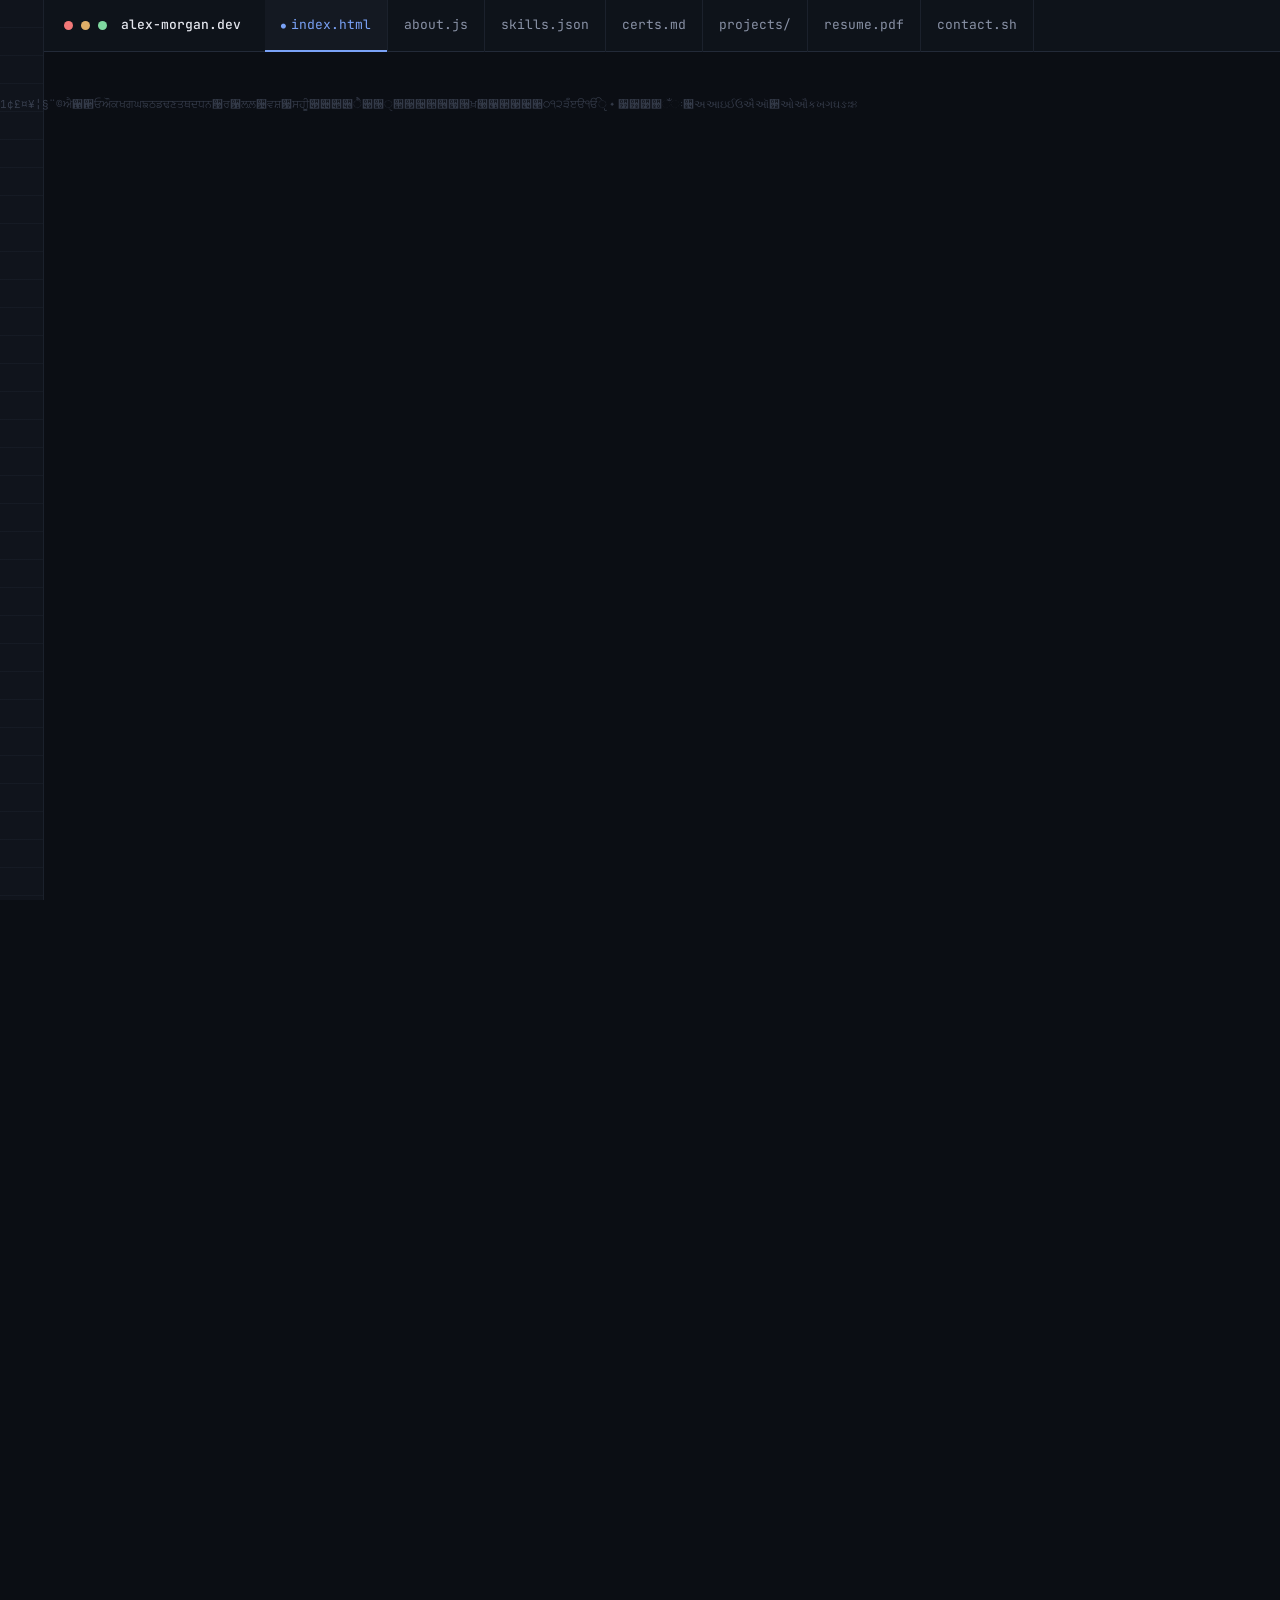
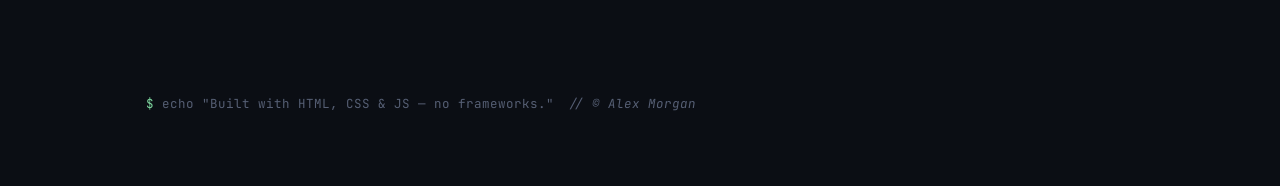
==== index.html @ a446d9aa "Add files via upload" ====
<!DOCTYPE html>
<html lang="en">
<head>
<meta charset="UTF-8">
<meta name="viewport" content="width=device-width, initial-scale=1.0">
<title>Alex Morgan — Software Developer</title>
<meta name="description" content="Portfolio of Alex Morgan, software developer.">
<link rel="preconnect" href="https://fonts.googleapis.com">
<link rel="preconnect" href="https://fonts.gstatic.com" crossorigin>
<link href="https://fonts.googleapis.com/css2?family=JetBrains+Mono:wght@400;500;600;700;800&family=Inter:wght@400;500;600;700&display=swap" rel="stylesheet">
<link rel="stylesheet" href="index.css">
</head>
<body>

<!-- Gutter: persistent line-number rail, the signature element -->
<div class="gutter" aria-hidden="true"></div>

<!-- Editor tab bar acting as primary navigation -->
<header class="tabbar" id="tabbar">
  <div class="tabbar__brand">
    <span class="dot dot--red"></span><span class="dot dot--yellow"></span><span class="dot dot--green"></span>
    <span class="brand-name">alex-morgan.dev</span>
  </div>
  <nav class="tabs" id="tabs">
    <a href="#home" class="tab active" data-tab="home"><span class="tab__name">index.html</span></a>
    <a href="#about" class="tab" data-tab="about"><span class="tab__name">about.js</span></a>
    <a href="#skills" class="tab" data-tab="skills"><span class="tab__name">skills.json</span></a>
    <a href="#certificates" class="tab" data-tab="certificates"><span class="tab__name">certs.md</span></a>
    <a href="#projects" class="tab" data-tab="projects"><span class="tab__name">projects/</span></a>
    <a href="#resume" class="tab" data-tab="resume"><span class="tab__name">resume.pdf</span></a>
    <a href="#contact" class="tab" data-tab="contact"><span class="tab__name">contact.sh</span></a>
  </nav>
  <button class="menu-btn" id="menuBtn" aria-label="Toggle navigation" aria-expanded="false">
    <span></span><span></span><span></span>
  </button>
</header>

<div class="mobile-nav" id="mobileNav">
  <a href="#home" data-tab="home">index.html</a>
  <a href="#about" data-tab="about">about.js</a>
  <a href="#skills" data-tab="skills">skills.json</a>
  <a href="#certificates" data-tab="certificates">certs.md</a>
  <a href="#projects" data-tab="projects">projects/</a>
  <a href="#resume" data-tab="resume">resume.pdf</a>
  <a href="#contact" data-tab="contact">contact.sh</a>
</div>

<main>

  <!-- ================= HERO / LANDING ================= -->
  <section id="home" class="section hero">
    <div class="editor-frame">
      <div class="editor-frame__head">
        <span class="lang-badge">JavaScript</span>
        <span class="editor-frame__path">~/portfolio/index.html</span>
      </div>
      <div class="editor-frame__body">
        <p class="code-line"><span class="c-comment">// welcome to my portfolio</span></p>
        <p class="code-line"><span class="c-key">const</span> <span class="c-var">developer</span> <span class="c-op">=</span> <span class="c-brace">{</span></p>
        <p class="code-line code-line--indent"><span class="c-prop">name</span><span class="c-op">:</span> <span class="c-string">"Alex Morgan"</span><span class="c-op">,</span></p>
        <p class="code-line code-line--indent"><span class="c-prop">role</span><span class="c-op">:</span> <span class="c-string" id="typedRole"></span><span class="type-cursor">|</span><span class="c-op">,</span></p>
        <p class="code-line code-line--indent"><span class="c-prop">basedIn</span><span class="c-op">:</span> <span class="c-string">"Coimbatore, India"</span><span class="c-op">,</span></p>
        <p class="code-line code-line--indent"><span class="c-prop">focus</span><span class="c-op">:</span> <span class="c-brace">[</span><span class="c-string">"clean APIs"</span><span class="c-op">,</span> <span class="c-string">"fast UIs"</span><span class="c-op">,</span> <span class="c-string">"readable code"</span><span class="c-brace">]</span><span class="c-op">,</span></p>
        <p class="code-line code-line--indent"><span class="c-prop">available</span><span class="c-op">:</span> <span class="c-key">true</span></p>
        <p class="code-line"><span class="c-brace">}</span><span class="c-op">;</span></p>
      </div>
    </div>

    <div class="hero__side">
      <h1 class="hero__title">Building things<br>that <span class="highlight">run in production</span>,<br>not just in demos.</h1>
      <p class="hero__lede">I'm a software developer who ships full-stack features end to end — from the database schema to the pixel on screen. Replace this line with your own one-line pitch.</p>
      <div class="hero__cta">
        <a href="#projects" class="btn btn--primary"><span class="prompt">$</span> view --projects</a>
        <a href="#contact" class="btn btn--ghost"><span class="prompt">$</span> contact --init</a>
      </div>
      <div class="hero__meta">
        <span class="status-dot"></span> Open to new roles &amp; freelance work
      </div>
    </div>
  </section>

  <!-- ================= ABOUT ================= -->
  <section id="about" class="section">
    <p class="eyebrow">// about</p>
    <h2 class="section-title">about<span class="c-op">.</span>js</h2>

    <div class="about-grid">
      <div class="about-copy">
        <p>Replace this paragraph with your real story: how you got into development, what kind of problems you like solving, and what you're doing now. Two to three short paragraphs read better than one long block.</p>
        <p>Talk about your working style here — do you like pairing? Do you obsess over performance? Do you write tests first? This is the section that turns "a developer" into "the developer they want to hire."</p>
      </div>

      <div class="editor-frame about-json">
        <div class="editor-frame__head">
          <span class="lang-badge lang-badge--json">JSON</span>
          <span class="editor-frame__path">~/about/profile.json</span>
        </div>
        <div class="editor-frame__body">
          <p class="code-line"><span class="c-brace">{</span></p>
          <p class="code-line code-line--indent"><span class="c-prop">"experience"</span><span class="c-op">:</span> <span class="c-string">"3+ years"</span><span class="c-op">,</span></p>
          <p class="code-line code-line--indent"><span class="c-prop">"education"</span><span class="c-op">:</span> <span class="c-string">"B.Tech, Computer Science"</span><span class="c-op">,</span></p>
          <p class="code-line code-line--indent"><span class="c-prop">"languages"</span><span class="c-op">:</span> <span class="c-brace">[</span><span class="c-string">"English"</span><span class="c-op">,</span> <span class="c-string">"Tamil"</span><span class="c-brace">]</span><span class="c-op">,</span></p>
          <p class="code-line code-line--indent"><span class="c-prop">"interests"</span><span class="c-op">:</span> <span class="c-brace">[</span><span class="c-string">"open source"</span><span class="c-op">,</span> <span class="c-string">"system design"</span><span class="c-brace">]</span></p>
          <p class="code-line"><span class="c-brace">}</span></p>
        </div>
      </div>
    </div>
  </section>

  <!-- ================= SKILLS ================= -->
  <section id="skills" class="section">
    <p class="eyebrow">// skills</p>
    <h2 class="section-title">skills<span class="c-op">.</span>json</h2>

    <div class="skills-grid">
      <div class="skill-block">
        <h3 class="skill-block__title"><span class="c-prop">"languages"</span></h3>
        <ul class="skill-list">
          <li class="skill-item"><span>JavaScript</span><span class="bar"><i style="--v:90%"></i></span></li>
          <li class="skill-item"><span>Python</span><span class="bar"><i style="--v:80%"></i></span></li>
          <li class="skill-item"><span>TypeScript</span><span class="bar"><i style="--v:75%"></i></span></li>
          <li class="skill-item"><span>SQL</span><span class="bar"><i style="--v:70%"></i></span></li>
        </ul>
      </div>
      <div class="skill-block">
        <h3 class="skill-block__title"><span class="c-prop">"frameworks"</span></h3>
        <ul class="skill-list">
          <li class="skill-item"><span>React</span><span class="bar"><i style="--v:88%"></i></span></li>
          <li class="skill-item"><span>Node.js</span><span class="bar"><i style="--v:82%"></i></span></li>
          <li class="skill-item"><span>Express</span><span class="bar"><i style="--v:78%"></i></span></li>
          <li class="skill-item"><span>Tailwind CSS</span><span class="bar"><i style="--v:85%"></i></span></li>
        </ul>
      </div>
      <div class="skill-block">
        <h3 class="skill-block__title"><span class="c-prop">"tools"</span></h3>
        <ul class="skill-list">
          <li class="skill-item"><span>Git &amp; GitHub</span><span class="bar"><i style="--v:90%"></i></span></li>
          <li class="skill-item"><span>Docker</span><span class="bar"><i style="--v:65%"></i></span></li>
          <li class="skill-item"><span>MongoDB</span><span class="bar"><i style="--v:72%"></i></span></li>
          <li class="skill-item"><span>REST / GraphQL</span><span class="bar"><i style="--v:80%"></i></span></li>
        </ul>
      </div>
    </div>

    <div class="tag-cloud">
      <span class="tag">Git</span><span class="tag">Linux</span><span class="tag">CI/CD</span>
      <span class="tag">Figma</span><span class="tag">Jest</span><span class="tag">Redux</span>
      <span class="tag">PostgreSQL</span><span class="tag">AWS</span><span class="tag">Webpack</span>
    </div>
  </section>

  <!-- ================= CERTIFICATES ================= -->
  <section id="certificates" class="section">
    <p class="eyebrow">// certificates</p>
    <h2 class="section-title">certs<span class="c-op">.</span>md</h2>

    <div class="card-grid">

      <article class="card cert-card">
        <div class="cert-card__icon" aria-hidden="true">
          <svg viewBox="0 0 24 24" fill="none"><path d="M12 2l2.4 4.9 5.4.8-3.9 3.8.9 5.4L12 14.5 7.2 16.9l.9-5.4L4.2 7.7l5.4-.8L12 2z" stroke="currentColor" stroke-width="1.4" stroke-linejoin="round"/></svg>
        </div>
        <h3 class="card__title">Full-Stack Web Development</h3>
        <p class="card__meta">Issuing Org &middot; 2024</p>
        <p class="card__desc">Replace with a one-line summary of what the certificate actually covered.</p>
        <a href="#" class="card__link">view credential →</a>
      </article>

      <article class="card cert-card">
        <div class="cert-card__icon" aria-hidden="true">
          <svg viewBox="0 0 24 24" fill="none"><path d="M12 2l2.4 4.9 5.4.8-3.9 3.8.9 5.4L12 14.5 7.2 16.9l.9-5.4L4.2 7.7l5.4-.8L12 2z" stroke="currentColor" stroke-width="1.4" stroke-linejoin="round"/></svg>
        </div>
        <h3 class="card__title">Cloud Practitioner</h3>
        <p class="card__meta">Issuing Org &middot; 2023</p>
        <p class="card__desc">Replace with a one-line summary of what the certificate actually covered.</p>
        <a href="#" class="card__link">view credential →</a>
      </article>

      <article class="card cert-card">
        <div class="cert-card__icon" aria-hidden="true">
          <svg viewBox="0 0 24 24" fill="none"><path d="M12 2l2.4 4.9 5.4.8-3.9 3.8.9 5.4L12 14.5 7.2 16.9l.9-5.4L4.2 7.7l5.4-.8L12 2z" stroke="currentColor" stroke-width="1.4" stroke-linejoin="round"/></svg>
        </div>
        <h3 class="card__title">Data Structures &amp; Algorithms</h3>
        <p class="card__meta">Issuing Org &middot; 2023</p>
        <p class="card__desc">Replace with a one-line summary of what the certificate actually covered.</p>
        <a href="#" class="card__link">view credential →</a>
      </article>

    </div>
  </section>

  <!-- ================= PROJECTS ================= -->
  <section id="projects" class="section">
    <p class="eyebrow">// projects</p>
    <h2 class="section-title">projects<span class="c-op">/</span></h2>

    <div class="card-grid">

      <article class="card project-card">
        <div class="project-card__head">
          <span class="folder-tag">01</span>
          <div class="project-card__links">
            <a href="#" aria-label="Live demo">↗</a>
            <a href="#" aria-label="Source code">{ }</a>
          </div>
        </div>
        <h3 class="card__title">project-one</h3>
        <p class="card__desc">Short description of the problem this project solves and the outcome. Swap this out for a real project.</p>
        <div class="tech-row">
          <span class="tech">React</span><span class="tech">Node.js</span><span class="tech">MongoDB</span>
        </div>
      </article>

      <article class="card project-card">
        <div class="project-card__head">
          <span class="folder-tag">02</span>
          <div class="project-card__links">
            <a href="#" aria-label="Live demo">↗</a>
            <a href="#" aria-label="Source code">{ }</a>
          </div>
        </div>
        <h3 class="card__title">project-two</h3>
        <p class="card__desc">Short description of the problem this project solves and the outcome. Swap this out for a real project.</p>
        <div class="tech-row">
          <span class="tech">Python</span><span class="tech">Flask</span><span class="tech">PostgreSQL</span>
        </div>
      </article>

      <article class="card project-card">
        <div class="project-card__head">
          <span class="folder-tag">03</span>
          <div class="project-card__links">
            <a href="#" aria-label="Live demo">↗</a>
            <a href="#" aria-label="Source code">{ }</a>
          </div>
        </div>
        <h3 class="card__title">project-three</h3>
        <p class="card__desc">Short description of the problem this project solves and the outcome. Swap this out for a real project.</p>
        <div class="tech-row">
          <span class="tech">JavaScript</span><span class="tech">Express</span><span class="tech">Redis</span>
        </div>
      </article>

      <article class="card project-card">
        <div class="project-card__head">
          <span class="folder-tag">04</span>
          <div class="project-card__links">
            <a href="#" aria-label="Live demo">↗</a>
            <a href="#" aria-label="Source code">{ }</a>
          </div>
        </div>
        <h3 class="card__title">project-four</h3>
        <p class="card__desc">Short description of the problem this project solves and the outcome. Swap this out for a real project.</p>
        <div class="tech-row">
          <span class="tech">TypeScript</span><span class="tech">Next.js</span><span class="tech">Docker</span>
        </div>
      </article>

    </div>
  </section>

  <!-- ================= RESUME ================= -->
  <section id="resume" class="section resume-section">
    <p class="eyebrow">// resume</p>
    <h2 class="section-title">resume<span class="c-op">.</span>pdf</h2>

    <div class="editor-frame resume-frame">
      <div class="editor-frame__head">
        <span class="lang-badge lang-badge--pdf">PDF</span>
        <span class="editor-frame__path">~/resume/alex-morgan-resume.pdf</span>
      </div>
      <div class="editor-frame__body resume-frame__body">
        <p class="code-line"><span class="c-comment">/**</span></p>
        <p class="code-line"><span class="c-comment"> * A quick snapshot before you download.</span></p>
        <p class="code-line"><span class="c-comment"> * Full detail, roles, and timeline live in the PDF.</span></p>
        <p class="code-line"><span class="c-comment"> */</span></p>
        <ul class="resume-summary">
          <li><span class="c-key">experience</span> <span class="c-op">→</span> 3+ years building web applications</li>
          <li><span class="c-key">strength</span> <span class="c-op">→</span> shipping full features, front to back</li>
          <li><span class="c-key">currently</span> <span class="c-op">→</span> open to full-time &amp; contract roles</li>
        </ul>
        <a href="resume.pdf" download class="btn btn--primary resume-download">
          <span class="prompt">$</span> download --resume
        </a>
        <p class="resume-note">Add your actual <code>resume.pdf</code> file next to this page for the download button to work.</p>
      </div>
    </div>
  </section>

  <!-- ================= CONTACT ================= -->
  <section id="contact" class="section contact-section">
    <p class="eyebrow">// contact</p>
    <h2 class="section-title">contact<span class="c-op">.</span>sh</h2>

    <div class="contact-grid">
      <div class="terminal">
        <div class="terminal__head">
          <span class="dot dot--red"></span><span class="dot dot--yellow"></span><span class="dot dot--green"></span>
          <span class="terminal__path">bash — contact.sh</span>
        </div>
        <form class="terminal__body" id="contactForm" novalidate>
          <p class="term-line"><span class="prompt">$</span> whoami</p>
          <label class="term-label" for="nameInput">name</label>
          <input class="term-input" id="nameInput" name="name" type="text" placeholder="your name" required>
          <p class="term-error" id="nameError" role="alert"></p>

          <p class="term-line"><span class="prompt">$</span> reply --to</p>
          <label class="term-label" for="emailInput">email</label>
          <input class="term-input" id="emailInput" name="email" type="email" placeholder="you@example.com" required>
          <p class="term-error" id="emailError" role="alert"></p>

          <p class="term-line"><span class="prompt">$</span> cat message.txt</p>
          <label class="term-label" for="messageInput">message</label>
          <textarea class="term-input term-textarea" id="messageInput" name="message" rows="4" placeholder="type your message here..." required></textarea>
          <p class="term-error" id="messageError" role="alert"></p>

          <button type="submit" class="btn btn--primary"><span class="prompt">$</span> send --message</button>
          <p class="term-success" id="formSuccess" role="status">Message queued. Replace form action with a real backend (e.g. Formspree, EmailJS) to actually send it.</p>
        </form>
      </div>

      <div class="contact-links">
        <a href="mailto:alex.morgan@example.com" class="contact-link">
          <span class="contact-link__label">email</span>
          <span class="contact-link__value">alex.morgan@example.com</span>
        </a>
        <a href="https://github.com/" target="_blank" rel="noopener" class="contact-link">
          <span class="contact-link__label">github</span>
          <span class="contact-link__value">github.com/yourhandle</span>
        </a>
        <a href="https://linkedin.com/" target="_blank" rel="noopener" class="contact-link">
          <span class="contact-link__label">linkedin</span>
          <span class="contact-link__value">linkedin.com/in/yourhandle</span>
        </a>
        <a href="https://twitter.com/" target="_blank" rel="noopener" class="contact-link">
          <span class="contact-link__label">twitter / x</span>
          <span class="contact-link__value">@yourhandle</span>
        </a>
      </div>
    </div>
  </section>

</main>

<footer class="footer">
  <p><span class="prompt">$</span> echo "Built with HTML, CSS &amp; JS — no frameworks." <span class="c-comment">// © <span id="year"></span> Alex Morgan</span></p>
</footer>

<button class="to-top" id="toTop" aria-label="Back to top">↑</button>

<script src="script.js"></script>
</body>
</html>
---- index.css ----
/* =========================================================
   DESIGN TOKENS
   ========================================================= */
:root{
  --bg: #0b0e14;
  --bg-elevated: #10141c;
  --panel: #141922;
  --panel-2: #171d28;
  --border: #232a38;
  --border-soft: #1b212c;
  --text: #e4e7ee;
  --text-dim: #8992a6;
  --text-faint: #565f74;

  --accent-blue: #7aa2f7;
  --accent-green: #7fd8a0;
  --accent-amber: #e0af68;
  --accent-pink: #c690e0;
  --accent-red: #f27878;

  --font-mono: 'JetBrains Mono', ui-monospace, SFMono-Regular, Menlo, monospace;
  --font-sans: 'Inter', -apple-system, BlinkMacSystemFont, sans-serif;

  --radius: 10px;
  --radius-sm: 6px;
  --gutter-w: 44px;
  --maxw: 1080px;
}

*{ box-sizing: border-box; }
html{ scroll-behavior: smooth; }
@media (prefers-reduced-motion: reduce){
  html{ scroll-behavior: auto; }
  *{ animation-duration: 0.001ms !important; animation-iteration-count: 1 !important; transition-duration: 0.001ms !important; }
}

body{
  margin: 0;
  background: var(--bg);
  color: var(--text);
  font-family: var(--font-sans);
  font-size: 16px;
  line-height: 1.6;
  padding-left: var(--gutter-w);
  overflow-x: hidden;
}

a{ color: inherit; text-decoration: none; }
ul{ list-style: none; margin: 0; padding: 0; }
img{ max-width: 100%; display: block; }

::selection{ background: var(--accent-blue); color: #0b0e14; }

/* =========================================================
   SIGNATURE: line-number gutter running the full page height
   ========================================================= */
.gutter{
  position: fixed;
  top: 0; left: 0; bottom: 0;
  width: var(--gutter-w);
  background: var(--bg-elevated);
  border-right: 1px solid var(--border-soft);
  z-index: 5;
}
.gutter::before{
  content: "";
  position: absolute;
  inset: 0;
  background-image: repeating-linear-gradient(
    to bottom,
    transparent 0,
    transparent 27px,
    var(--border-soft) 27px,
    var(--border-soft) 28px
  );
  opacity: .5;
}
.gutter::after{
  content: "1\A2\A3\A4\A5\A6\A7\A8\A9\A10\A11\A12\A13\A14\A15\A16\A17\A18\A19\A20\A21\A22\A23\A24\A25\A26\A27\A28\A29\A30\A31\A32\A33\A34\A35\A36\A37\A38\A39\A40\A41\A42\A43\A44\A45\A46\A47\A48\A49\A50\A51\A52\A53\A54\A55\A56\A57\A58\A59\A60\A61\A62\A63\A64\A65\A66\A67\A68\A69\A70\A71\A72\A73\A74\A75\A76\A77\A78\A79\A80\A81\A82\A83\A84\A85\A86\A87\A88\A89\A90\A91\A92\A93\A94\A95\A96\A97\A98\A99\A100";
  white-space: pre;
  position: absolute;
  top: 90px; left: 0; right: 0;
  text-align: center;
  font-family: var(--font-mono);
  font-size: 11px;
  line-height: 28px;
  color: var(--text-faint);
  opacity: .55;
}
@media (max-width: 720px){
  .gutter{ display: none; }
  body{ padding-left: 0; }
}

/* =========================================================
   TAB BAR / NAV
   ========================================================= */
.tabbar{
  position: sticky;
  top: 0;
  z-index: 20;
  display: flex;
  align-items: center;
  gap: 24px;
  background: rgba(16,20,28,.92);
  backdrop-filter: blur(10px);
  border-bottom: 1px solid var(--border);
  padding: 0 20px;
  height: 52px;
}
.tabbar__brand{
  display: flex;
  align-items: center;
  gap: 8px;
  font-family: var(--font-mono);
  font-size: 13px;
  color: var(--text-dim);
  flex-shrink: 0;
}
.dot{ width: 9px; height: 9px; border-radius: 50%; display: inline-block; }
.dot--red{ background: var(--accent-red); }
.dot--yellow{ background: var(--accent-amber); }
.dot--green{ background: var(--accent-green); }
.brand-name{ margin-left: 6px; color: var(--text); font-weight: 500; }

.tabs{
  display: flex;
  overflow-x: auto;
  scrollbar-width: none;
  flex: 1;
}
.tabs::-webkit-scrollbar{ display: none; }
.tab{
  font-family: var(--font-mono);
  font-size: 13px;
  color: var(--text-dim);
  padding: 0 16px;
  height: 52px;
  display: flex;
  align-items: center;
  border-right: 1px solid var(--border-soft);
  white-space: nowrap;
  position: relative;
  transition: color .15s ease, background .15s ease;
}
.tab:hover{ color: var(--text); background: var(--panel); }
.tab.active{ color: var(--accent-blue); background: var(--panel); }
.tab.active::after{
  content: "";
  position: absolute;
  left: 0; right: 0; bottom: 0;
  height: 2px;
  background: var(--accent-blue);
}
.tab.active .tab__name::before{
  content: "● ";
  font-size: 8px;
}

.menu-btn{
  display: none;
  flex-direction: column;
  gap: 4px;
  background: none;
  border: none;
  cursor: pointer;
  padding: 8px;
}
.menu-btn span{ width: 20px; height: 2px; background: var(--text); border-radius: 2px; }

.mobile-nav{
  display: none;
  flex-direction: column;
  position: sticky;
  top: 52px;
  z-index: 19;
  background: var(--bg-elevated);
  border-bottom: 1px solid var(--border);
}
.mobile-nav a{
  font-family: var(--font-mono);
  font-size: 13px;
  padding: 12px 20px;
  border-bottom: 1px solid var(--border-soft);
  color: var(--text-dim);
}
.mobile-nav.open{ display: flex; }

@media (max-width: 860px){
  .tabs{ display: none; }
  .menu-btn{ display: flex; }
}

/* =========================================================
   LAYOUT / SECTIONS
   ========================================================= */
.section{
  max-width: var(--maxw);
  margin: 0 auto;
  padding: 96px 24px;
  opacity: 0;
  transform: translateY(16px);
  transition: opacity .6s ease, transform .6s ease;
}
.section.in-view{ opacity: 1; transform: none; }

.eyebrow{
  font-family: var(--font-mono);
  font-size: 13px;
  color: var(--accent-green);
  margin: 0 0 6px;
}
.section-title{
  font-family: var(--font-mono);
  font-size: clamp(28px, 4vw, 40px);
  font-weight: 700;
  margin: 0 0 40px;
  color: var(--text);
}
.c-op{ color: var(--text-dim); }

/* =========================================================
   HERO
   ========================================================= */
.hero{
  display: grid;
  grid-template-columns: 1.1fr 1fr;
  gap: 48px;
  align-items: center;
  padding-top: 64px;
  padding-bottom: 80px;
}
@media (max-width: 900px){
  .hero{ grid-template-columns: 1fr; padding-top: 40px; }
}

.editor-frame{
  background: var(--panel);
  border: 1px solid var(--border);
  border-radius: var(--radius);
  overflow: hidden;
  box-shadow: 0 20px 60px -20px rgba(0,0,0,.6);
}
.editor-frame__head{
  display: flex;
  align-items: center;
  gap: 10px;
  padding: 10px 16px;
  background: var(--panel-2);
  border-bottom: 1px solid var(--border);
  font-family: var(--font-mono);
  font-size: 12px;
}
.lang-badge{
  background: rgba(122,162,247,.15);
  color: var(--accent-blue);
  padding: 2px 8px;
  border-radius: 4px;
  font-weight: 600;
}
.lang-badge--json{ background: rgba(224,175,104,.15); color: var(--accent-amber); }
.lang-badge--pdf{ background: rgba(242,120,120,.15); color: var(--accent-red); }
.editor-frame__path{ color: var(--text-faint); }
.editor-frame__body{
  padding: 24px 20px;
  font-family: var(--font-mono);
  font-size: 14.5px;
}
.code-line{ margin: 0 0 6px; white-space: pre-wrap; word-break: break-word; }
.code-line--indent{ padding-left: 24px; }
.c-comment{ color: var(--text-faint); font-style: italic; }
.c-key{ color: var(--accent-pink); }
.c-var{ color: var(--accent-blue); }
.c-prop{ color: var(--accent-blue); }
.c-string{ color: var(--accent-green); }
.c-brace{ color: var(--text-dim); }

.type-cursor{
  display: inline-block;
  color: var(--accent-green);
  animation: blink 1s steps(1) infinite;
}
@keyframes blink{ 50%{ opacity: 0; } }

.hero__side{ display: flex; flex-direction: column; gap: 20px; }
.hero__title{
  font-family: var(--font-mono);
  font-size: clamp(30px, 4vw, 46px);
  line-height: 1.2;
  margin: 0;
  font-weight: 700;
}
.highlight{ color: var(--accent-green); }
.hero__lede{ color: var(--text-dim); max-width: 46ch; margin: 0; }

.hero__cta{ display: flex; gap: 14px; flex-wrap: wrap; }
.btn{
  font-family: var(--font-mono);
  font-size: 14px;
  font-weight: 500;
  padding: 12px 20px;
  border-radius: var(--radius-sm);
  display: inline-flex;
  align-items: center;
  gap: 8px;
  border: 1px solid transparent;
  cursor: pointer;
  transition: transform .15s ease, background .15s ease, border-color .15s ease;
}
.btn:hover{ transform: translateY(-2px); }
.btn--primary{ background: var(--accent-blue); color: #0b0e14; }
.btn--primary:hover{ background: #8db0ff; }
.btn--ghost{ background: transparent; border-color: var(--border); color: var(--text); }
.btn--ghost:hover{ border-color: var(--accent-blue); color: var(--accent-blue); }
.prompt{ color: var(--accent-green); }
.btn--primary .prompt{ color: #0b0e14; opacity: .6; }

.hero__meta{
  font-family: var(--font-mono);
  font-size: 13px;
  color: var(--text-dim);
  display: flex;
  align-items: center;
  gap: 8px;
}
.status-dot{
  width: 8px; height: 8px; border-radius: 50%;
  background: var(--accent-green);
  box-shadow: 0 0 0 0 rgba(127,216,160,.6);
  animation: pulse 2s infinite;
}
@keyframes pulse{
  0%{ box-shadow: 0 0 0 0 rgba(127,216,160,.5); }
  70%{ box-shadow: 0 0 0 8px rgba(127,216,160,0); }
  100%{ box-shadow: 0 0 0 0 rgba(127,216,160,0); }
}

/* =========================================================
   ABOUT
   ========================================================= */
.about-grid{
  display: grid;
  grid-template-columns: 1.1fr .9fr;
  gap: 40px;
  align-items: start;
}
@media (max-width: 800px){ .about-grid{ grid-template-columns: 1fr; } }
.about-copy p{ color: var(--text-dim); margin: 0 0 18px; max-width: 60ch; }

/* =========================================================
   SKILLS
   ========================================================= */
.skills-grid{
  display: grid;
  grid-template-columns: repeat(3, 1fr);
  gap: 28px;
  margin-bottom: 40px;
}
@media (max-width: 800px){ .skills-grid{ grid-template-columns: 1fr; } }
.skill-block{
  background: var(--panel);
  border: 1px solid var(--border);
  border-radius: var(--radius);
  padding: 22px;
}
.skill-block__title{
  font-family: var(--font-mono);
  font-size: 14px;
  margin: 0 0 16px;
  color: var(--accent-blue);
}
.skill-item{
  display: flex;
  align-items: center;
  justify-content: space-between;
  gap: 12px;
  font-size: 14px;
  margin-bottom: 12px;
}
.skill-item span:first-child{ flex-shrink: 0; width: 40%; color: var(--text-dim); }
.bar{
  flex: 1;
  height: 6px;
  background: var(--border-soft);
  border-radius: 4px;
  overflow: hidden;
}
.bar i{
  display: block;
  height: 100%;
  width: 0%;
  background: linear-gradient(90deg, var(--accent-blue), var(--accent-green));
  border-radius: 4px;
  transition: width 1.2s cubic-bezier(.2,.8,.2,1);
}
.bar.animate i{ width: var(--v); }

.tag-cloud{ display: flex; flex-wrap: wrap; gap: 10px; }
.tag{
  font-family: var(--font-mono);
  font-size: 12.5px;
  padding: 6px 12px;
  border-radius: 20px;
  background: var(--panel);
  border: 1px solid var(--border);
  color: var(--text-dim);
}

/* =========================================================
   CARDS (certificates + projects)
   ========================================================= */
.card-grid{
  display: grid;
  grid-template-columns: repeat(3, 1fr);
  gap: 22px;
}
@media (max-width: 900px){ .card-grid{ grid-template-columns: repeat(2, 1fr); } }
@media (max-width: 620px){ .card-grid{ grid-template-columns: 1fr; } }

.card{
  background: var(--panel);
  border: 1px solid var(--border);
  border-radius: var(--radius);
  padding: 22px;
  transition: transform .2s ease, border-color .2s ease, box-shadow .2s ease;
}
.card:hover{
  transform: translateY(-4px);
  border-color: var(--accent-blue);
  box-shadow: 0 16px 40px -20px rgba(122,162,247,.35);
}
.card__title{ font-family: var(--font-mono); font-size: 16px; margin: 12px 0 6px; }
.card__meta{ font-size: 12.5px; color: var(--text-faint); margin: 0 0 10px; }
.card__desc{ font-size: 14px; color: var(--text-dim); margin: 0 0 14px; }
.card__link{ font-family: var(--font-mono); font-size: 13px; color: var(--accent-blue); }

.cert-card__icon{
  width: 36px; height: 36px;
  color: var(--accent-amber);
}
.cert-card__icon svg{ width: 100%; height: 100%; }

.project-card__head{ display: flex; align-items: center; justify-content: space-between; }
.folder-tag{ font-family: var(--font-mono); font-size: 12px; color: var(--text-faint); }
.project-card__links{ display: flex; gap: 10px; font-family: var(--font-mono); font-size: 14px; }
.project-card__links a{ color: var(--text-dim); transition: color .15s ease; }
.project-card__links a:hover{ color: var(--accent-blue); }
.tech-row{ display: flex; flex-wrap: wrap; gap: 8px; }
.tech{
  font-family: var(--font-mono);
  font-size: 11.5px;
  padding: 4px 9px;
  border-radius: 4px;
  background: rgba(122,162,247,.1);
  color: var(--accent-blue);
}

/* =========================================================
   RESUME
   ========================================================= */
.resume-frame__body{ padding: 28px 24px; }
.resume-summary{ margin: 18px 0 22px; font-size: 14px; }
.resume-summary li{ margin-bottom: 8px; color: var(--text-dim); }
.resume-summary .c-key{ color: var(--accent-amber); }
.resume-download{ margin-bottom: 14px; }
.resume-note{ font-size: 12.5px; color: var(--text-faint); margin: 0; }
.resume-note code{ font-family: var(--font-mono); color: var(--text-dim); }

/* =========================================================
   CONTACT
   ========================================================= */
.contact-grid{
  display: grid;
  grid-template-columns: 1.3fr .8fr;
  gap: 32px;
  align-items: start;
}
@media (max-width: 860px){ .contact-grid{ grid-template-columns: 1fr; } }

.terminal{
  background: #0d1017;
  border: 1px solid var(--border);
  border-radius: var(--radius);
  overflow: hidden;
}
.terminal__head{
  display: flex;
  align-items: center;
  gap: 8px;
  padding: 10px 16px;
  background: var(--panel-2);
  border-bottom: 1px solid var(--border);
}
.terminal__path{ font-family: var(--font-mono); font-size: 12px; color: var(--text-faint); margin-left: 8px; }
.terminal__body{ padding: 22px 20px 26px; }
.term-line{ font-family: var(--font-mono); font-size: 13.5px; color: var(--text-dim); margin: 18px 0 8px; }
.term-line:first-child{ margin-top: 0; }
.term-label{ position: absolute; width: 1px; height: 1px; overflow: hidden; clip: rect(0,0,0,0); }
.term-input{
  width: 100%;
  background: var(--panel);
  border: 1px solid var(--border);
  border-radius: var(--radius-sm);
  color: var(--text);
  font-family: var(--font-mono);
  font-size: 14px;
  padding: 10px 12px;
  outline: none;
  transition: border-color .15s ease;
}
.term-input:focus{ border-color: var(--accent-blue); }
.term-textarea{ resize: vertical; min-height: 90px; }
.term-error{
  color: var(--accent-red);
  font-size: 12.5px;
  font-family: var(--font-mono);
  min-height: 16px;
  margin: 6px 0 0;
}
.term-success{
  color: var(--accent-green);
  font-size: 12.5px;
  font-family: var(--font-mono);
  margin-top: 16px;
  display: none;
}
.term-success.show{ display: block; }
.terminal .btn{ margin-top: 20px; }

.contact-links{ display: flex; flex-direction: column; gap: 14px; }
.contact-link{
  display: flex;
  flex-direction: column;
  gap: 4px;
  background: var(--panel);
  border: 1px solid var(--border);
  border-radius: var(--radius-sm);
  padding: 14px 16px;
  transition: border-color .15s ease, transform .15s ease;
}
.contact-link:hover{ border-color: var(--accent-blue); transform: translateX(4px); }
.contact-link__label{ font-family: var(--font-mono); font-size: 11px; color: var(--text-faint); text-transform: uppercase; letter-spacing: .06em; }
.contact-link__value{ font-size: 14px; color: var(--text); }

/* =========================================================
   FOOTER + BACK TO TOP
   ========================================================= */
.footer{
  max-width: var(--maxw);
  margin: 0 auto;
  padding: 32px 24px 60px;
  font-family: var(--font-mono);
  font-size: 12.5px;
  color: var(--text-faint);
}
.footer .c-comment{ margin-left: 6px; }

.to-top{
  position: fixed;
  right: 20px;
  bottom: 20px;
  width: 42px; height: 42px;
  border-radius: 50%;
  background: var(--panel);
  border: 1px solid var(--border);
  color: var(--text-dim);
  font-size: 18px;
  cursor: pointer;
  z-index: 15;
  opacity: 0;
  pointer-events: none;
  transition: opacity .2s ease, border-color .2s ease;
}
.to-top.show{ opacity: 1; pointer-events: auto; }
.to-top:hover{ border-color: var(--accent-blue); color: var(--accent-blue); }

:focus-visible{
  outline: 2px solid var(--accent-blue);
  outline-offset: 2px;
}
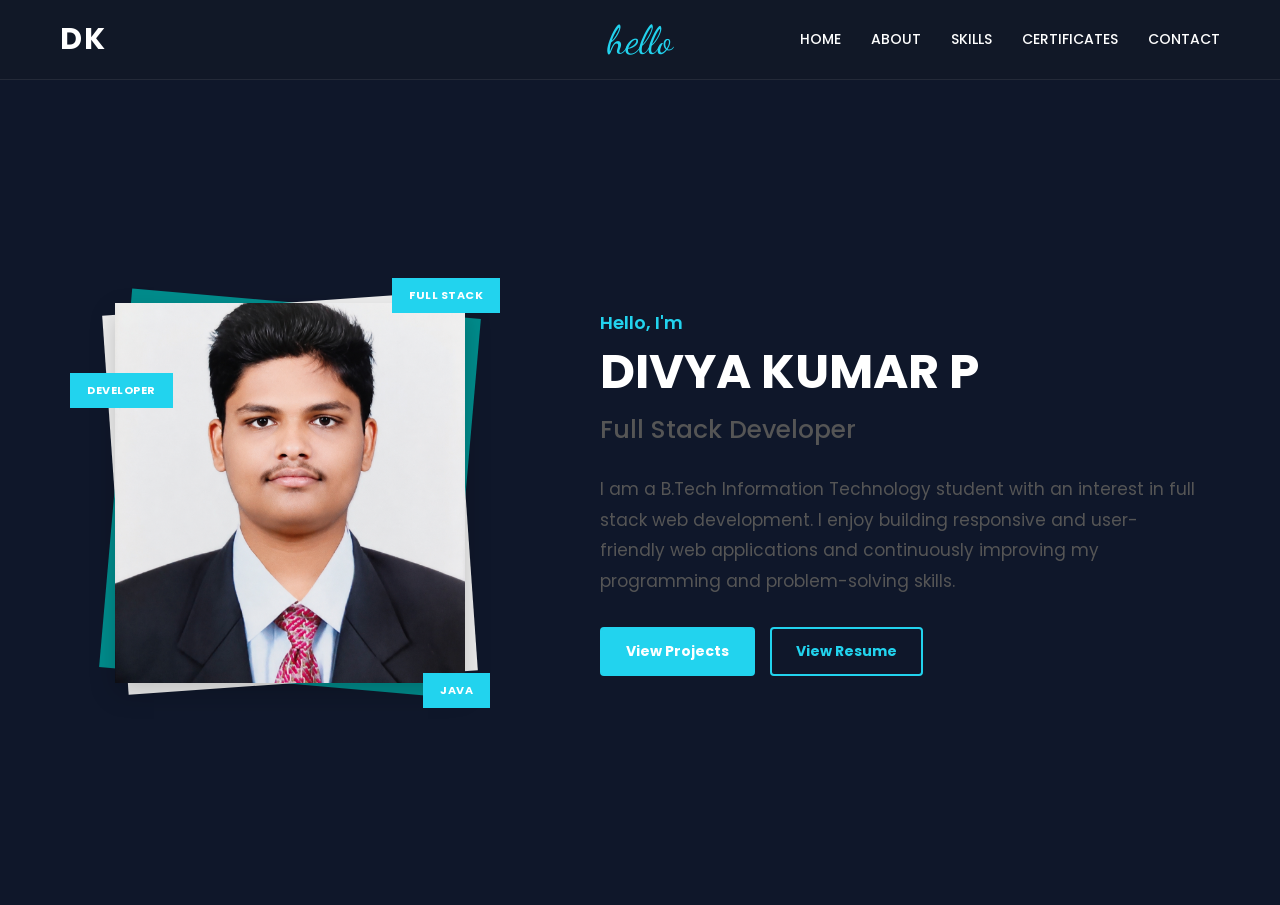
==== commit 9bdcf45b: "Add files via upload" ====
--- a/index.html
+++ b/index.html
@@ -1,353 +1,114 @@
 <!DOCTYPE html>
 <html lang="en">
+
 <head>
-<meta charset="UTF-8">
-<meta name="viewport" content="width=device-width, initial-scale=1.0">
-<title>Alex Morgan — Software Developer</title>
-<meta name="description" content="Portfolio of Alex Morgan, software developer.">
-<link rel="preconnect" href="https://fonts.googleapis.com">
-<link rel="preconnect" href="https://fonts.gstatic.com" crossorigin>
-<link href="https://fonts.googleapis.com/css2?family=JetBrains+Mono:wght@400;500;600;700;800&family=Inter:wght@400;500;600;700&display=swap" rel="stylesheet">
-<link rel="stylesheet" href="index.css">
+    <meta charset="UTF-8">
+    <meta name="viewport" content="width=device-width, initial-scale=1.0">
+    <title>About | DK</title>
+    <link
+        href="https://fonts.googleapis.com/css2?family=Poppins:wght@300;400;500;600;700&family=Dancing+Script:wght@700&display=swap"
+        rel="stylesheet">
+    <link rel="stylesheet" href="index.css">
 </head>
+
 <body>
 
-<!-- Gutter: persistent line-number rail, the signature element -->
-<div class="gutter" aria-hidden="true"></div>
+    <!-- ================= HEADER ================= -->
 
-<!-- Editor tab bar acting as primary navigation -->
-<header class="tabbar" id="tabbar">
-  <div class="tabbar__brand">
-    <span class="dot dot--red"></span><span class="dot dot--yellow"></span><span class="dot dot--green"></span>
-    <span class="brand-name">alex-morgan.dev</span>
-  </div>
-  <nav class="tabs" id="tabs">
-    <a href="#home" class="tab active" data-tab="home"><span class="tab__name">index.html</span></a>
-    <a href="#about" class="tab" data-tab="about"><span class="tab__name">about.js</span></a>
-    <a href="#skills" class="tab" data-tab="skills"><span class="tab__name">skills.json</span></a>
-    <a href="#certificates" class="tab" data-tab="certificates"><span class="tab__name">certs.md</span></a>
-    <a href="#projects" class="tab" data-tab="projects"><span class="tab__name">projects/</span></a>
-    <a href="#resume" class="tab" data-tab="resume"><span class="tab__name">resume.pdf</span></a>
-    <a href="#contact" class="tab" data-tab="contact"><span class="tab__name">contact.sh</span></a>
-  </nav>
-  <button class="menu-btn" id="menuBtn" aria-label="Toggle navigation" aria-expanded="false">
-    <span></span><span></span><span></span>
-  </button>
-</header>
+    <header class="header">
 
-<div class="mobile-nav" id="mobileNav">
-  <a href="#home" data-tab="home">index.html</a>
-  <a href="#about" data-tab="about">about.js</a>
-  <a href="#skills" data-tab="skills">skills.json</a>
-  <a href="#certificates" data-tab="certificates">certs.md</a>
-  <a href="#projects" data-tab="projects">projects/</a>
-  <a href="#resume" data-tab="resume">resume.pdf</a>
-  <a href="#contact" data-tab="contact">contact.sh</a>
-</div>
+        <!-- Logo -->
+        <div class="left">
+            <a href="index.html"><p>DK</p></a>
+        </div>
+        <div class="header-hello">
+            hello
+        </div>
 
-<main>
+        <nav class="right">
+            <a href="./index.html">HOME</a>
+            <a href="./about.html">ABOUT</a>
+            <a href="./skills.html">SKILLS</a>
+            <a href="./certification.html">CERTIFICATES</a>
+            <a href="./contact.html">CONTACT</a>
+        </nav>
 
-  <!-- ================= HERO / LANDING ================= -->
-  <section id="home" class="section hero">
-    <div class="editor-frame">
-      <div class="editor-frame__head">
-        <span class="lang-badge">JavaScript</span>
-        <span class="editor-frame__path">~/portfolio/index.html</span>
-      </div>
-      <div class="editor-frame__body">
-        <p class="code-line"><span class="c-comment">// welcome to my portfolio</span></p>
-        <p class="code-line"><span class="c-key">const</span> <span class="c-var">developer</span> <span class="c-op">=</span> <span class="c-brace">{</span></p>
-        <p class="code-line code-line--indent"><span class="c-prop">name</span><span class="c-op">:</span> <span class="c-string">"Alex Morgan"</span><span class="c-op">,</span></p>
-        <p class="code-line code-line--indent"><span class="c-prop">role</span><span class="c-op">:</span> <span class="c-string" id="typedRole"></span><span class="type-cursor">|</span><span class="c-op">,</span></p>
-        <p class="code-line code-line--indent"><span class="c-prop">basedIn</span><span class="c-op">:</span> <span class="c-string">"Coimbatore, India"</span><span class="c-op">,</span></p>
-        <p class="code-line code-line--indent"><span class="c-prop">focus</span><span class="c-op">:</span> <span class="c-brace">[</span><span class="c-string">"clean APIs"</span><span class="c-op">,</span> <span class="c-string">"fast UIs"</span><span class="c-op">,</span> <span class="c-string">"readable code"</span><span class="c-brace">]</span><span class="c-op">,</span></p>
-        <p class="code-line code-line--indent"><span class="c-prop">available</span><span class="c-op">:</span> <span class="c-key">true</span></p>
-        <p class="code-line"><span class="c-brace">}</span><span class="c-op">;</span></p>
-      </div>
-    </div>
+    </header>
 
-    <div class="hero__side">
-      <h1 class="hero__title">Building things<br>that <span class="highlight">run in production</span>,<br>not just in demos.</h1>
-      <p class="hero__lede">I'm a software developer who ships full-stack features end to end — from the database schema to the pixel on screen. Replace this line with your own one-line pitch.</p>
-      <div class="hero__cta">
-        <a href="#projects" class="btn btn--primary"><span class="prompt">$</span> view --projects</a>
-        <a href="#contact" class="btn btn--ghost"><span class="prompt">$</span> contact --init</a>
-      </div>
-      <div class="hero__meta">
-        <span class="status-dot"></span> Open to new roles &amp; freelance work
-      </div>
-    </div>
-  </section>
 
-  <!-- ================= ABOUT ================= -->
-  <section id="about" class="section">
-    <p class="eyebrow">// about</p>
-    <h2 class="section-title">about<span class="c-op">.</span>js</h2>
+    <!-- ================= HOME ================= -->
 
-    <div class="about-grid">
-      <div class="about-copy">
-        <p>Replace this paragraph with your real story: how you got into development, what kind of problems you like solving, and what you're doing now. Two to three short paragraphs read better than one long block.</p>
-        <p>Talk about your working style here — do you like pairing? Do you obsess over performance? Do you write tests first? This is the section that turns "a developer" into "the developer they want to hire."</p>
-      </div>
+    <main class="index_main">
 
-      <div class="editor-frame about-json">
-        <div class="editor-frame__head">
-          <span class="lang-badge lang-badge--json">JSON</span>
-          <span class="editor-frame__path">~/about/profile.json</span>
+        <!-- ================= PROFILE IMAGE ================= -->
+
+        <div class="profile-design">
+
+            <!-- Back Layers -->
+            <div class="layer layer-1"></div>
+            <div class="layer layer-2"></div>
+
+            <!-- Main Image -->
+            <div class="profile-image">
+                <img src="./photo.png" alt="Divya Kumar">
+            </div>
+
+            <!-- Tags -->
+            <span class="tag tag-left">DEVELOPER</span>
+
+            <span class="tag tag-top">
+                FULL STACK
+            </span>
+
+            <span class="tag tag-bottom">
+                JAVA
+            </span>
+
         </div>
-        <div class="editor-frame__body">
-          <p class="code-line"><span class="c-brace">{</span></p>
-          <p class="code-line code-line--indent"><span class="c-prop">"experience"</span><span class="c-op">:</span> <span class="c-string">"3+ years"</span><span class="c-op">,</span></p>
-          <p class="code-line code-line--indent"><span class="c-prop">"education"</span><span class="c-op">:</span> <span class="c-string">"B.Tech, Computer Science"</span><span class="c-op">,</span></p>
-          <p class="code-line code-line--indent"><span class="c-prop">"languages"</span><span class="c-op">:</span> <span class="c-brace">[</span><span class="c-string">"English"</span><span class="c-op">,</span> <span class="c-string">"Tamil"</span><span class="c-brace">]</span><span class="c-op">,</span></p>
-          <p class="code-line code-line--indent"><span class="c-prop">"interests"</span><span class="c-op">:</span> <span class="c-brace">[</span><span class="c-string">"open source"</span><span class="c-op">,</span> <span class="c-string">"system design"</span><span class="c-brace">]</span></p>
-          <p class="code-line"><span class="c-brace">}</span></p>
+
+
+        <!-- ================= INTRODUCTION ================= -->
+
+        <div class="mainContent">
+
+            <p class="hello">
+                Hello, I'm
+            </p>
+
+            <h1 class="name">
+                DIVYA KUMAR P
+            </h1>
+
+            <h2 class="role">
+                Full Stack Developer
+            </h2>
+
+            <p class="description">
+                I am a B.Tech Information Technology student with an
+                interest in full stack web development. I enjoy building
+                responsive and user-friendly web applications and continuously
+                improving my programming and problem-solving skills.
+            </p>
+
+
+            <!-- Buttons -->
+
+            <div class="buttons">
+
+                <a href="./project.html" class="project-btn">
+                    View Projects
+                </a>
+
+                <a href="./resume.html" class="resume-btn">
+                    View Resume
+                </a>
+
+            </div>
+
         </div>
-      </div>
-    </div>
-  </section>
 
-  <!-- ================= SKILLS ================= -->
-  <section id="skills" class="section">
-    <p class="eyebrow">// skills</p>
-    <h2 class="section-title">skills<span class="c-op">.</span>json</h2>
+    </main>
 
-    <div class="skills-grid">
-      <div class="skill-block">
-        <h3 class="skill-block__title"><span class="c-prop">"languages"</span></h3>
-        <ul class="skill-list">
-          <li class="skill-item"><span>JavaScript</span><span class="bar"><i style="--v:90%"></i></span></li>
-          <li class="skill-item"><span>Python</span><span class="bar"><i style="--v:80%"></i></span></li>
-          <li class="skill-item"><span>TypeScript</span><span class="bar"><i style="--v:75%"></i></span></li>
-          <li class="skill-item"><span>SQL</span><span class="bar"><i style="--v:70%"></i></span></li>
-        </ul>
-      </div>
-      <div class="skill-block">
-        <h3 class="skill-block__title"><span class="c-prop">"frameworks"</span></h3>
-        <ul class="skill-list">
-          <li class="skill-item"><span>React</span><span class="bar"><i style="--v:88%"></i></span></li>
-          <li class="skill-item"><span>Node.js</span><span class="bar"><i style="--v:82%"></i></span></li>
-          <li class="skill-item"><span>Express</span><span class="bar"><i style="--v:78%"></i></span></li>
-          <li class="skill-item"><span>Tailwind CSS</span><span class="bar"><i style="--v:85%"></i></span></li>
-        </ul>
-      </div>
-      <div class="skill-block">
-        <h3 class="skill-block__title"><span class="c-prop">"tools"</span></h3>
-        <ul class="skill-list">
-          <li class="skill-item"><span>Git &amp; GitHub</span><span class="bar"><i style="--v:90%"></i></span></li>
-          <li class="skill-item"><span>Docker</span><span class="bar"><i style="--v:65%"></i></span></li>
-          <li class="skill-item"><span>MongoDB</span><span class="bar"><i style="--v:72%"></i></span></li>
-          <li class="skill-item"><span>REST / GraphQL</span><span class="bar"><i style="--v:80%"></i></span></li>
-        </ul>
-      </div>
-    </div>
+</body>
 
-    <div class="tag-cloud">
-      <span class="tag">Git</span><span class="tag">Linux</span><span class="tag">CI/CD</span>
-      <span class="tag">Figma</span><span class="tag">Jest</span><span class="tag">Redux</span>
-      <span class="tag">PostgreSQL</span><span class="tag">AWS</span><span class="tag">Webpack</span>
-    </div>
-  </section>
-
-  <!-- ================= CERTIFICATES ================= -->
-  <section id="certificates" class="section">
-    <p class="eyebrow">// certificates</p>
-    <h2 class="section-title">certs<span class="c-op">.</span>md</h2>
-
-    <div class="card-grid">
-
-      <article class="card cert-card">
-        <div class="cert-card__icon" aria-hidden="true">
-          <svg viewBox="0 0 24 24" fill="none"><path d="M12 2l2.4 4.9 5.4.8-3.9 3.8.9 5.4L12 14.5 7.2 16.9l.9-5.4L4.2 7.7l5.4-.8L12 2z" stroke="currentColor" stroke-width="1.4" stroke-linejoin="round"/></svg>
-        </div>
-        <h3 class="card__title">Full-Stack Web Development</h3>
-        <p class="card__meta">Issuing Org &middot; 2024</p>
-        <p class="card__desc">Replace with a one-line summary of what the certificate actually covered.</p>
-        <a href="#" class="card__link">view credential →</a>
-      </article>
-
-      <article class="card cert-card">
-        <div class="cert-card__icon" aria-hidden="true">
-          <svg viewBox="0 0 24 24" fill="none"><path d="M12 2l2.4 4.9 5.4.8-3.9 3.8.9 5.4L12 14.5 7.2 16.9l.9-5.4L4.2 7.7l5.4-.8L12 2z" stroke="currentColor" stroke-width="1.4" stroke-linejoin="round"/></svg>
-        </div>
-        <h3 class="card__title">Cloud Practitioner</h3>
-        <p class="card__meta">Issuing Org &middot; 2023</p>
-        <p class="card__desc">Replace with a one-line summary of what the certificate actually covered.</p>
-        <a href="#" class="card__link">view credential →</a>
-      </article>
-
-      <article class="card cert-card">
-        <div class="cert-card__icon" aria-hidden="true">
-          <svg viewBox="0 0 24 24" fill="none"><path d="M12 2l2.4 4.9 5.4.8-3.9 3.8.9 5.4L12 14.5 7.2 16.9l.9-5.4L4.2 7.7l5.4-.8L12 2z" stroke="currentColor" stroke-width="1.4" stroke-linejoin="round"/></svg>
-        </div>
-        <h3 class="card__title">Data Structures &amp; Algorithms</h3>
-        <p class="card__meta">Issuing Org &middot; 2023</p>
-        <p class="card__desc">Replace with a one-line summary of what the certificate actually covered.</p>
-        <a href="#" class="card__link">view credential →</a>
-      </article>
-
-    </div>
-  </section>
-
-  <!-- ================= PROJECTS ================= -->
-  <section id="projects" class="section">
-    <p class="eyebrow">// projects</p>
-    <h2 class="section-title">projects<span class="c-op">/</span></h2>
-
-    <div class="card-grid">
-
-      <article class="card project-card">
-        <div class="project-card__head">
-          <span class="folder-tag">01</span>
-          <div class="project-card__links">
-            <a href="#" aria-label="Live demo">↗</a>
-            <a href="#" aria-label="Source code">{ }</a>
-          </div>
-        </div>
-        <h3 class="card__title">project-one</h3>
-        <p class="card__desc">Short description of the problem this project solves and the outcome. Swap this out for a real project.</p>
-        <div class="tech-row">
-          <span class="tech">React</span><span class="tech">Node.js</span><span class="tech">MongoDB</span>
-        </div>
-      </article>
-
-      <article class="card project-card">
-        <div class="project-card__head">
-          <span class="folder-tag">02</span>
-          <div class="project-card__links">
-            <a href="#" aria-label="Live demo">↗</a>
-            <a href="#" aria-label="Source code">{ }</a>
-          </div>
-        </div>
-        <h3 class="card__title">project-two</h3>
-        <p class="card__desc">Short description of the problem this project solves and the outcome. Swap this out for a real project.</p>
-        <div class="tech-row">
-          <span class="tech">Python</span><span class="tech">Flask</span><span class="tech">PostgreSQL</span>
-        </div>
-      </article>
-
-      <article class="card project-card">
-        <div class="project-card__head">
-          <span class="folder-tag">03</span>
-          <div class="project-card__links">
-            <a href="#" aria-label="Live demo">↗</a>
-            <a href="#" aria-label="Source code">{ }</a>
-          </div>
-        </div>
-        <h3 class="card__title">project-three</h3>
-        <p class="card__desc">Short description of the problem this project solves and the outcome. Swap this out for a real project.</p>
-        <div class="tech-row">
-          <span class="tech">JavaScript</span><span class="tech">Express</span><span class="tech">Redis</span>
-        </div>
-      </article>
-
-      <article class="card project-card">
-        <div class="project-card__head">
-          <span class="folder-tag">04</span>
-          <div class="project-card__links">
-            <a href="#" aria-label="Live demo">↗</a>
-            <a href="#" aria-label="Source code">{ }</a>
-          </div>
-        </div>
-        <h3 class="card__title">project-four</h3>
-        <p class="card__desc">Short description of the problem this project solves and the outcome. Swap this out for a real project.</p>
-        <div class="tech-row">
-          <span class="tech">TypeScript</span><span class="tech">Next.js</span><span class="tech">Docker</span>
-        </div>
-      </article>
-
-    </div>
-  </section>
-
-  <!-- ================= RESUME ================= -->
-  <section id="resume" class="section resume-section">
-    <p class="eyebrow">// resume</p>
-    <h2 class="section-title">resume<span class="c-op">.</span>pdf</h2>
-
-    <div class="editor-frame resume-frame">
-      <div class="editor-frame__head">
-        <span class="lang-badge lang-badge--pdf">PDF</span>
-        <span class="editor-frame__path">~/resume/alex-morgan-resume.pdf</span>
-      </div>
-      <div class="editor-frame__body resume-frame__body">
-        <p class="code-line"><span class="c-comment">/**</span></p>
-        <p class="code-line"><span class="c-comment"> * A quick snapshot before you download.</span></p>
-        <p class="code-line"><span class="c-comment"> * Full detail, roles, and timeline live in the PDF.</span></p>
-        <p class="code-line"><span class="c-comment"> */</span></p>
-        <ul class="resume-summary">
-          <li><span class="c-key">experience</span> <span class="c-op">→</span> 3+ years building web applications</li>
-          <li><span class="c-key">strength</span> <span class="c-op">→</span> shipping full features, front to back</li>
-          <li><span class="c-key">currently</span> <span class="c-op">→</span> open to full-time &amp; contract roles</li>
-        </ul>
-        <a href="resume.pdf" download class="btn btn--primary resume-download">
-          <span class="prompt">$</span> download --resume
-        </a>
-        <p class="resume-note">Add your actual <code>resume.pdf</code> file next to this page for the download button to work.</p>
-      </div>
-    </div>
-  </section>
-
-  <!-- ================= CONTACT ================= -->
-  <section id="contact" class="section contact-section">
-    <p class="eyebrow">// contact</p>
-    <h2 class="section-title">contact<span class="c-op">.</span>sh</h2>
-
-    <div class="contact-grid">
-      <div class="terminal">
-        <div class="terminal__head">
-          <span class="dot dot--red"></span><span class="dot dot--yellow"></span><span class="dot dot--green"></span>
-          <span class="terminal__path">bash — contact.sh</span>
-        </div>
-        <form class="terminal__body" id="contactForm" novalidate>
-          <p class="term-line"><span class="prompt">$</span> whoami</p>
-          <label class="term-label" for="nameInput">name</label>
-          <input class="term-input" id="nameInput" name="name" type="text" placeholder="your name" required>
-          <p class="term-error" id="nameError" role="alert"></p>
-
-          <p class="term-line"><span class="prompt">$</span> reply --to</p>
-          <label class="term-label" for="emailInput">email</label>
-          <input class="term-input" id="emailInput" name="email" type="email" placeholder="you@example.com" required>
-          <p class="term-error" id="emailError" role="alert"></p>
-
-          <p class="term-line"><span class="prompt">$</span> cat message.txt</p>
-          <label class="term-label" for="messageInput">message</label>
-          <textarea class="term-input term-textarea" id="messageInput" name="message" rows="4" placeholder="type your message here..." required></textarea>
-          <p class="term-error" id="messageError" role="alert"></p>
-
-          <button type="submit" class="btn btn--primary"><span class="prompt">$</span> send --message</button>
-          <p class="term-success" id="formSuccess" role="status">Message queued. Replace form action with a real backend (e.g. Formspree, EmailJS) to actually send it.</p>
-        </form>
-      </div>
-
-      <div class="contact-links">
-        <a href="mailto:alex.morgan@example.com" class="contact-link">
-          <span class="contact-link__label">email</span>
-          <span class="contact-link__value">alex.morgan@example.com</span>
-        </a>
-        <a href="https://github.com/" target="_blank" rel="noopener" class="contact-link">
-          <span class="contact-link__label">github</span>
-          <span class="contact-link__value">github.com/yourhandle</span>
-        </a>
-        <a href="https://linkedin.com/" target="_blank" rel="noopener" class="contact-link">
-          <span class="contact-link__label">linkedin</span>
-          <span class="contact-link__value">linkedin.com/in/yourhandle</span>
-        </a>
-        <a href="https://twitter.com/" target="_blank" rel="noopener" class="contact-link">
-          <span class="contact-link__label">twitter / x</span>
-          <span class="contact-link__value">@yourhandle</span>
-        </a>
-      </div>
-    </div>
-  </section>
-
-</main>
-
-<footer class="footer">
-  <p><span class="prompt">$</span> echo "Built with HTML, CSS &amp; JS — no frameworks." <span class="c-comment">// © <span id="year"></span> Alex Morgan</span></p>
-</footer>
-
-<button class="to-top" id="toTop" aria-label="Back to top">↑</button>
-
-<script src="script.js"></script>
-</body>
 </html>
--- a/index.css
+++ b/index.css
@@ -1,580 +1,637 @@
-/* =========================================================
-   DESIGN TOKENS
-   ========================================================= */
-:root{
-  --bg: #0b0e14;
-  --bg-elevated: #10141c;
-  --panel: #141922;
-  --panel-2: #171d28;
-  --border: #232a38;
-  --border-soft: #1b212c;
-  --text: #e4e7ee;
-  --text-dim: #8992a6;
-  --text-faint: #565f74;
-
-  --accent-blue: #7aa2f7;
-  --accent-green: #7fd8a0;
-  --accent-amber: #e0af68;
-  --accent-pink: #c690e0;
-  --accent-red: #f27878;
-
-  --font-mono: 'JetBrains Mono', ui-monospace, SFMono-Regular, Menlo, monospace;
-  --font-sans: 'Inter', -apple-system, BlinkMacSystemFont, sans-serif;
-
-  --radius: 10px;
-  --radius-sm: 6px;
-  --gutter-w: 44px;
-  --maxw: 1080px;
-}
-
-*{ box-sizing: border-box; }
-html{ scroll-behavior: smooth; }
-@media (prefers-reduced-motion: reduce){
-  html{ scroll-behavior: auto; }
-  *{ animation-duration: 0.001ms !important; animation-iteration-count: 1 !important; transition-duration: 0.001ms !important; }
+
+*{
+    margin:0;
+    padding:0;
+    box-sizing:border-box;
+    font-family:'Poppins',sans-serif;
 }
 
 body{
-  margin: 0;
-  background: var(--bg);
-  color: var(--text);
-  font-family: var(--font-sans);
-  font-size: 16px;
-  line-height: 1.6;
-  padding-left: var(--gutter-w);
-  overflow-x: hidden;
-}
-
-a{ color: inherit; text-decoration: none; }
-ul{ list-style: none; margin: 0; padding: 0; }
-img{ max-width: 100%; display: block; }
-
-::selection{ background: var(--accent-blue); color: #0b0e14; }
-
-/* =========================================================
-   SIGNATURE: line-number gutter running the full page height
-   ========================================================= */
-.gutter{
-  position: fixed;
-  top: 0; left: 0; bottom: 0;
-  width: var(--gutter-w);
-  background: var(--bg-elevated);
-  border-right: 1px solid var(--border-soft);
-  z-index: 5;
-}
-.gutter::before{
-  content: "";
-  position: absolute;
-  inset: 0;
-  background-image: repeating-linear-gradient(
-    to bottom,
-    transparent 0,
-    transparent 27px,
-    var(--border-soft) 27px,
-    var(--border-soft) 28px
-  );
-  opacity: .5;
-}
-.gutter::after{
-  content: "1\A2\A3\A4\A5\A6\A7\A8\A9\A10\A11\A12\A13\A14\A15\A16\A17\A18\A19\A20\A21\A22\A23\A24\A25\A26\A27\A28\A29\A30\A31\A32\A33\A34\A35\A36\A37\A38\A39\A40\A41\A42\A43\A44\A45\A46\A47\A48\A49\A50\A51\A52\A53\A54\A55\A56\A57\A58\A59\A60\A61\A62\A63\A64\A65\A66\A67\A68\A69\A70\A71\A72\A73\A74\A75\A76\A77\A78\A79\A80\A81\A82\A83\A84\A85\A86\A87\A88\A89\A90\A91\A92\A93\A94\A95\A96\A97\A98\A99\A100";
-  white-space: pre;
-  position: absolute;
-  top: 90px; left: 0; right: 0;
-  text-align: center;
-  font-family: var(--font-mono);
-  font-size: 11px;
-  line-height: 28px;
-  color: var(--text-faint);
-  opacity: .55;
-}
-@media (max-width: 720px){
-  .gutter{ display: none; }
-  body{ padding-left: 0; }
-}
-
-/* =========================================================
-   TAB BAR / NAV
-   ========================================================= */
-.tabbar{
-  position: sticky;
-  top: 0;
-  z-index: 20;
-  display: flex;
-  align-items: center;
-  gap: 24px;
-  background: rgba(16,20,28,.92);
-  backdrop-filter: blur(10px);
-  border-bottom: 1px solid var(--border);
-  padding: 0 20px;
-  height: 52px;
-}
-.tabbar__brand{
-  display: flex;
-  align-items: center;
-  gap: 8px;
-  font-family: var(--font-mono);
-  font-size: 13px;
-  color: var(--text-dim);
-  flex-shrink: 0;
-}
-.dot{ width: 9px; height: 9px; border-radius: 50%; display: inline-block; }
-.dot--red{ background: var(--accent-red); }
-.dot--yellow{ background: var(--accent-amber); }
-.dot--green{ background: var(--accent-green); }
-.brand-name{ margin-left: 6px; color: var(--text); font-weight: 500; }
-
-.tabs{
-  display: flex;
-  overflow-x: auto;
-  scrollbar-width: none;
-  flex: 1;
-}
-.tabs::-webkit-scrollbar{ display: none; }
-.tab{
-  font-family: var(--font-mono);
-  font-size: 13px;
-  color: var(--text-dim);
-  padding: 0 16px;
-  height: 52px;
-  display: flex;
-  align-items: center;
-  border-right: 1px solid var(--border-soft);
-  white-space: nowrap;
-  position: relative;
-  transition: color .15s ease, background .15s ease;
-}
-.tab:hover{ color: var(--text); background: var(--panel); }
-.tab.active{ color: var(--accent-blue); background: var(--panel); }
-.tab.active::after{
-  content: "";
-  position: absolute;
-  left: 0; right: 0; bottom: 0;
-  height: 2px;
-  background: var(--accent-blue);
-}
-.tab.active .tab__name::before{
-  content: "● ";
-  font-size: 8px;
-}
-
-.menu-btn{
-  display: none;
-  flex-direction: column;
-  gap: 4px;
-  background: none;
-  border: none;
-  cursor: pointer;
-  padding: 8px;
-}
-.menu-btn span{ width: 20px; height: 2px; background: var(--text); border-radius: 2px; }
-
-.mobile-nav{
-  display: none;
-  flex-direction: column;
-  position: sticky;
-  top: 52px;
-  z-index: 19;
-  background: var(--bg-elevated);
-  border-bottom: 1px solid var(--border);
-}
-.mobile-nav a{
-  font-family: var(--font-mono);
-  font-size: 13px;
-  padding: 12px 20px;
-  border-bottom: 1px solid var(--border-soft);
-  color: var(--text-dim);
-}
-.mobile-nav.open{ display: flex; }
-
-@media (max-width: 860px){
-  .tabs{ display: none; }
-  .menu-btn{ display: flex; }
-}
-
-/* =========================================================
-   LAYOUT / SECTIONS
-   ========================================================= */
-.section{
-  max-width: var(--maxw);
-  margin: 0 auto;
-  padding: 96px 24px;
-  opacity: 0;
-  transform: translateY(16px);
-  transition: opacity .6s ease, transform .6s ease;
-}
-.section.in-view{ opacity: 1; transform: none; }
-
-.eyebrow{
-  font-family: var(--font-mono);
-  font-size: 13px;
-  color: var(--accent-green);
-  margin: 0 0 6px;
-}
-.section-title{
-  font-family: var(--font-mono);
-  font-size: clamp(28px, 4vw, 40px);
-  font-weight: 700;
-  margin: 0 0 40px;
-  color: var(--text);
-}
-.c-op{ color: var(--text-dim); }
-
-/* =========================================================
-   HERO
-   ========================================================= */
-.hero{
-  display: grid;
-  grid-template-columns: 1.1fr 1fr;
-  gap: 48px;
-  align-items: center;
-  padding-top: 64px;
-  padding-bottom: 80px;
-}
-@media (max-width: 900px){
-  .hero{ grid-template-columns: 1fr; padding-top: 40px; }
-}
-
-.editor-frame{
-  background: var(--panel);
-  border: 1px solid var(--border);
-  border-radius: var(--radius);
-  overflow: hidden;
-  box-shadow: 0 20px 60px -20px rgba(0,0,0,.6);
-}
-.editor-frame__head{
-  display: flex;
-  align-items: center;
-  gap: 10px;
-  padding: 10px 16px;
-  background: var(--panel-2);
-  border-bottom: 1px solid var(--border);
-  font-family: var(--font-mono);
-  font-size: 12px;
-}
-.lang-badge{
-  background: rgba(122,162,247,.15);
-  color: var(--accent-blue);
-  padding: 2px 8px;
-  border-radius: 4px;
-  font-weight: 600;
-}
-.lang-badge--json{ background: rgba(224,175,104,.15); color: var(--accent-amber); }
-.lang-badge--pdf{ background: rgba(242,120,120,.15); color: var(--accent-red); }
-.editor-frame__path{ color: var(--text-faint); }
-.editor-frame__body{
-  padding: 24px 20px;
-  font-family: var(--font-mono);
-  font-size: 14.5px;
-}
-.code-line{ margin: 0 0 6px; white-space: pre-wrap; word-break: break-word; }
-.code-line--indent{ padding-left: 24px; }
-.c-comment{ color: var(--text-faint); font-style: italic; }
-.c-key{ color: var(--accent-pink); }
-.c-var{ color: var(--accent-blue); }
-.c-prop{ color: var(--accent-blue); }
-.c-string{ color: var(--accent-green); }
-.c-brace{ color: var(--text-dim); }
-
-.type-cursor{
-  display: inline-block;
-  color: var(--accent-green);
-  animation: blink 1s steps(1) infinite;
-}
-@keyframes blink{ 50%{ opacity: 0; } }
-
-.hero__side{ display: flex; flex-direction: column; gap: 20px; }
-.hero__title{
-  font-family: var(--font-mono);
-  font-size: clamp(30px, 4vw, 46px);
-  line-height: 1.2;
-  margin: 0;
-  font-weight: 700;
-}
-.highlight{ color: var(--accent-green); }
-.hero__lede{ color: var(--text-dim); max-width: 46ch; margin: 0; }
-
-.hero__cta{ display: flex; gap: 14px; flex-wrap: wrap; }
-.btn{
-  font-family: var(--font-mono);
-  font-size: 14px;
-  font-weight: 500;
-  padding: 12px 20px;
-  border-radius: var(--radius-sm);
-  display: inline-flex;
-  align-items: center;
-  gap: 8px;
-  border: 1px solid transparent;
-  cursor: pointer;
-  transition: transform .15s ease, background .15s ease, border-color .15s ease;
-}
-.btn:hover{ transform: translateY(-2px); }
-.btn--primary{ background: var(--accent-blue); color: #0b0e14; }
-.btn--primary:hover{ background: #8db0ff; }
-.btn--ghost{ background: transparent; border-color: var(--border); color: var(--text); }
-.btn--ghost:hover{ border-color: var(--accent-blue); color: var(--accent-blue); }
-.prompt{ color: var(--accent-green); }
-.btn--primary .prompt{ color: #0b0e14; opacity: .6; }
-
-.hero__meta{
-  font-family: var(--font-mono);
-  font-size: 13px;
-  color: var(--text-dim);
-  display: flex;
-  align-items: center;
-  gap: 8px;
-}
-.status-dot{
-  width: 8px; height: 8px; border-radius: 50%;
-  background: var(--accent-green);
-  box-shadow: 0 0 0 0 rgba(127,216,160,.6);
-  animation: pulse 2s infinite;
-}
-@keyframes pulse{
-  0%{ box-shadow: 0 0 0 0 rgba(127,216,160,.5); }
-  70%{ box-shadow: 0 0 0 8px rgba(127,216,160,0); }
-  100%{ box-shadow: 0 0 0 0 rgba(127,216,160,0); }
-}
-
-/* =========================================================
-   ABOUT
-   ========================================================= */
-.about-grid{
-  display: grid;
-  grid-template-columns: 1.1fr .9fr;
-  gap: 40px;
-  align-items: start;
-}
-@media (max-width: 800px){ .about-grid{ grid-template-columns: 1fr; } }
-.about-copy p{ color: var(--text-dim); margin: 0 0 18px; max-width: 60ch; }
-
-/* =========================================================
-   SKILLS
-   ========================================================= */
-.skills-grid{
-  display: grid;
-  grid-template-columns: repeat(3, 1fr);
-  gap: 28px;
-  margin-bottom: 40px;
-}
-@media (max-width: 800px){ .skills-grid{ grid-template-columns: 1fr; } }
-.skill-block{
-  background: var(--panel);
-  border: 1px solid var(--border);
-  border-radius: var(--radius);
-  padding: 22px;
-}
-.skill-block__title{
-  font-family: var(--font-mono);
-  font-size: 14px;
-  margin: 0 0 16px;
-  color: var(--accent-blue);
-}
-.skill-item{
-  display: flex;
-  align-items: center;
-  justify-content: space-between;
-  gap: 12px;
-  font-size: 14px;
-  margin-bottom: 12px;
-}
-.skill-item span:first-child{ flex-shrink: 0; width: 40%; color: var(--text-dim); }
-.bar{
-  flex: 1;
-  height: 6px;
-  background: var(--border-soft);
-  border-radius: 4px;
-  overflow: hidden;
-}
-.bar i{
-  display: block;
-  height: 100%;
-  width: 0%;
-  background: linear-gradient(90deg, var(--accent-blue), var(--accent-green));
-  border-radius: 4px;
-  transition: width 1.2s cubic-bezier(.2,.8,.2,1);
-}
-.bar.animate i{ width: var(--v); }
-
-.tag-cloud{ display: flex; flex-wrap: wrap; gap: 10px; }
-.tag{
-  font-family: var(--font-mono);
-  font-size: 12.5px;
-  padding: 6px 12px;
-  border-radius: 20px;
-  background: var(--panel);
-  border: 1px solid var(--border);
-  color: var(--text-dim);
-}
-
-/* =========================================================
-   CARDS (certificates + projects)
-   ========================================================= */
-.card-grid{
-  display: grid;
-  grid-template-columns: repeat(3, 1fr);
-  gap: 22px;
-}
-@media (max-width: 900px){ .card-grid{ grid-template-columns: repeat(2, 1fr); } }
-@media (max-width: 620px){ .card-grid{ grid-template-columns: 1fr; } }
-
-.card{
-  background: var(--panel);
-  border: 1px solid var(--border);
-  border-radius: var(--radius);
-  padding: 22px;
-  transition: transform .2s ease, border-color .2s ease, box-shadow .2s ease;
-}
-.card:hover{
-  transform: translateY(-4px);
-  border-color: var(--accent-blue);
-  box-shadow: 0 16px 40px -20px rgba(122,162,247,.35);
-}
-.card__title{ font-family: var(--font-mono); font-size: 16px; margin: 12px 0 6px; }
-.card__meta{ font-size: 12.5px; color: var(--text-faint); margin: 0 0 10px; }
-.card__desc{ font-size: 14px; color: var(--text-dim); margin: 0 0 14px; }
-.card__link{ font-family: var(--font-mono); font-size: 13px; color: var(--accent-blue); }
-
-.cert-card__icon{
-  width: 36px; height: 36px;
-  color: var(--accent-amber);
-}
-.cert-card__icon svg{ width: 100%; height: 100%; }
-
-.project-card__head{ display: flex; align-items: center; justify-content: space-between; }
-.folder-tag{ font-family: var(--font-mono); font-size: 12px; color: var(--text-faint); }
-.project-card__links{ display: flex; gap: 10px; font-family: var(--font-mono); font-size: 14px; }
-.project-card__links a{ color: var(--text-dim); transition: color .15s ease; }
-.project-card__links a:hover{ color: var(--accent-blue); }
-.tech-row{ display: flex; flex-wrap: wrap; gap: 8px; }
-.tech{
-  font-family: var(--font-mono);
-  font-size: 11.5px;
-  padding: 4px 9px;
-  border-radius: 4px;
-  background: rgba(122,162,247,.1);
-  color: var(--accent-blue);
-}
-
-/* =========================================================
-   RESUME
-   ========================================================= */
-.resume-frame__body{ padding: 28px 24px; }
-.resume-summary{ margin: 18px 0 22px; font-size: 14px; }
-.resume-summary li{ margin-bottom: 8px; color: var(--text-dim); }
-.resume-summary .c-key{ color: var(--accent-amber); }
-.resume-download{ margin-bottom: 14px; }
-.resume-note{ font-size: 12.5px; color: var(--text-faint); margin: 0; }
-.resume-note code{ font-family: var(--font-mono); color: var(--text-dim); }
-
-/* =========================================================
-   CONTACT
-   ========================================================= */
-.contact-grid{
-  display: grid;
-  grid-template-columns: 1.3fr .8fr;
-  gap: 32px;
-  align-items: start;
-}
-@media (max-width: 860px){ .contact-grid{ grid-template-columns: 1fr; } }
-
-.terminal{
-  background: #0d1017;
-  border: 1px solid var(--border);
-  border-radius: var(--radius);
-  overflow: hidden;
-}
-.terminal__head{
-  display: flex;
-  align-items: center;
-  gap: 8px;
-  padding: 10px 16px;
-  background: var(--panel-2);
-  border-bottom: 1px solid var(--border);
-}
-.terminal__path{ font-family: var(--font-mono); font-size: 12px; color: var(--text-faint); margin-left: 8px; }
-.terminal__body{ padding: 22px 20px 26px; }
-.term-line{ font-family: var(--font-mono); font-size: 13.5px; color: var(--text-dim); margin: 18px 0 8px; }
-.term-line:first-child{ margin-top: 0; }
-.term-label{ position: absolute; width: 1px; height: 1px; overflow: hidden; clip: rect(0,0,0,0); }
-.term-input{
-  width: 100%;
-  background: var(--panel);
-  border: 1px solid var(--border);
-  border-radius: var(--radius-sm);
-  color: var(--text);
-  font-family: var(--font-mono);
-  font-size: 14px;
-  padding: 10px 12px;
-  outline: none;
-  transition: border-color .15s ease;
-}
-.term-input:focus{ border-color: var(--accent-blue); }
-.term-textarea{ resize: vertical; min-height: 90px; }
-.term-error{
-  color: var(--accent-red);
-  font-size: 12.5px;
-  font-family: var(--font-mono);
-  min-height: 16px;
-  margin: 6px 0 0;
-}
-.term-success{
-  color: var(--accent-green);
-  font-size: 12.5px;
-  font-family: var(--font-mono);
-  margin-top: 16px;
-  display: none;
-}
-.term-success.show{ display: block; }
-.terminal .btn{ margin-top: 20px; }
-
-.contact-links{ display: flex; flex-direction: column; gap: 14px; }
-.contact-link{
-  display: flex;
-  flex-direction: column;
-  gap: 4px;
-  background: var(--panel);
-  border: 1px solid var(--border);
-  border-radius: var(--radius-sm);
-  padding: 14px 16px;
-  transition: border-color .15s ease, transform .15s ease;
-}
-.contact-link:hover{ border-color: var(--accent-blue); transform: translateX(4px); }
-.contact-link__label{ font-family: var(--font-mono); font-size: 11px; color: var(--text-faint); text-transform: uppercase; letter-spacing: .06em; }
-.contact-link__value{ font-size: 14px; color: var(--text); }
-
-/* =========================================================
-   FOOTER + BACK TO TOP
-   ========================================================= */
-.footer{
-  max-width: var(--maxw);
-  margin: 0 auto;
-  padding: 32px 24px 60px;
-  font-family: var(--font-mono);
-  font-size: 12.5px;
-  color: var(--text-faint);
-}
-.footer .c-comment{ margin-left: 6px; }
-
-.to-top{
-  position: fixed;
-  right: 20px;
-  bottom: 20px;
-  width: 42px; height: 42px;
-  border-radius: 50%;
-  background: var(--panel);
-  border: 1px solid var(--border);
-  color: var(--text-dim);
-  font-size: 18px;
-  cursor: pointer;
-  z-index: 15;
-  opacity: 0;
-  pointer-events: none;
-  transition: opacity .2s ease, border-color .2s ease;
-}
-.to-top.show{ opacity: 1; pointer-events: auto; }
-.to-top:hover{ border-color: var(--accent-blue); color: var(--accent-blue); }
-
-:focus-visible{
-  outline: 2px solid var(--accent-blue);
-  outline-offset: 2px;
-}+    background:#0f172a;
+    color:#fff;
+}
+
+/* ===========================
+   HEADER
+=========================== */
+
+.header{
+    position:sticky;
+    top:0;
+    z-index:1000;
+
+    display:flex;
+    justify-content:space-between;
+    align-items:center;
+
+    height:80px;
+    padding:0 60px;
+
+    background:#111827;
+    border-bottom:1px solid rgba(255,255,255,.08);
+}
+
+/* Logo */
+
+.left a{
+    text-decoration:none;
+}
+
+.left p{
+    color:#ffffff;
+    font-size:30px;
+    font-weight:700;
+    letter-spacing:2px;
+}
+
+/* Hello */
+
+.header-hello{
+    position:absolute;
+
+    left:50%;
+    top:50%;
+
+    transform:translate(-50%,-50%);
+
+    font-family:'Dancing Script',cursive;
+    font-size:40px;
+    color:#22d3ee;
+
+    pointer-events:none;
+}
+
+/* Navigation */
+
+.right{
+    display:flex;
+    gap:30px;
+}
+
+.right a{
+    text-decoration:none;
+    color:#fff;
+    font-size:14px;
+    font-weight:500;
+    transition:.3s;
+}
+
+.right a:hover{
+    color:#22d3ee;
+}
+
+
+/* ==================================
+   MAIN HOME SECTION
+================================== */
+
+.index_main {
+
+    min-height: calc(100vh - 75px);
+
+    display: flex;
+
+    justify-content: center;
+    align-items: center;
+
+    gap: 100px;
+
+    padding: 60px 80px;
+}
+
+
+/* ==================================
+   PROFILE DESIGN
+================================== */
+
+.profile-design {
+
+    position: relative;
+
+    width: 420px;
+    height: 450px;
+
+    flex-shrink: 0;
+}
+
+
+/* ==================================
+   BACKGROUND LAYERS
+================================== */
+
+.layer {
+
+    position: absolute;
+
+    width: 350px;
+    height: 380px;
+
+    left: 35px;
+    top: 35px;
+}
+
+
+/* Green Layer */
+
+.layer-1 {
+
+    background-color: #008c8c;
+
+    transform: rotate(5deg);
+}
+
+
+/* Grey Layer */
+
+.layer-2 {
+
+    background-color: #eeeeee;
+
+    transform: rotate(-4deg);
+}
+
+
+/* ==================================
+   PROFILE IMAGE
+================================== */
+
+.profile-image {
+
+    position: absolute;
+
+    width: 350px;
+    height: 380px;
+
+    left: 35px;
+    top: 35px;
+
+    overflow: hidden;
+
+    background-color: #dddddd;
+
+    box-shadow: 0 10px 25px rgba(0, 0, 0, 0.20);
+
+    z-index: 5;
+}
+
+
+.profile-image img {
+
+    width: 100%;
+    height: 100%;
+
+    object-fit: cover;
+
+    display: block;
+}
+
+
+/* If you want black & white image,
+   uncomment this:
+
+.profile-image img {
+    filter: grayscale(100%);
+}
+
+*/
+
+
+/* ==================================
+   IMAGE TAGS
+================================== */
+
+.tag {
+
+    position: absolute;
+
+    background-color: #22d3ee;
+
+    color: white;
+
+    padding: 9px 17px;
+
+    font-size: 11px;
+    font-weight: bold;
+
+    letter-spacing: 0.5px;
+
+    z-index: 10;
+}
+
+
+/* Developer Tag */
+
+.tag-left {
+
+    left: -10px;
+
+    top: 105px;
+}
+
+
+/* Full Stack Tag */
+
+.tag-top {
+
+    right: 0;
+
+    top: 10px;
+}
+
+
+/* Java Tag */
+
+.tag-bottom {
+
+    right: 10px;
+
+    bottom: 10px;
+}
+
+
+/* ==================================
+   MAIN CONTENT
+================================== */
+
+.mainContent {
+
+    width: 100%;
+
+    max-width: 620px;
+}
+
+
+/* Hello */
+
+.hello {
+
+    color: #22d3ee;
+
+    font-size: 18px;
+
+    font-weight: 600;
+
+    margin-bottom: 10px;
+}
+
+
+/* Name */
+
+.name {
+
+    font-size: 48px;
+
+    line-height: 1.1;
+
+    margin-bottom: 12px;
+}
+
+
+/* Role */
+
+.role {
+
+    font-size: 25px;
+
+    font-weight: 500;
+
+    color: #555555;
+
+    margin-bottom: 25px;
+}
+
+
+/* Description */
+
+.description {
+
+    font-size: 17px;
+
+    line-height: 1.8;
+
+    color: #555555;
+
+    max-width: 600px;
+}
+
+
+/* ==================================
+   BUTTONS
+================================== */
+
+.buttons {
+
+    display: flex;
+
+    gap: 15px;
+
+    margin-top: 30px;
+}
+
+
+.buttons a {
+
+    display: inline-block;
+
+    padding: 12px 24px;
+
+    text-decoration: none;
+
+    font-size: 14px;
+
+    font-weight: bold;
+
+    border-radius: 4px;
+
+    transition: 0.3s;
+}
+
+
+/* Project Button */
+
+.project-btn {
+
+    background-color: #22d3ee;
+
+    color: white;
+
+    border: 2px solid #22d3ee;
+}
+
+
+.project-btn:hover {
+
+    background-color:#0992a7;
+
+    border-color: #0992a7;
+}
+
+
+/* Resume Button */
+
+.resume-btn {
+
+    color: #22d3ee;
+
+    border: 2px solid #22d3ee;
+}
+
+
+.resume-btn:hover {
+
+    background-color: #22d3ee;
+
+    color: white;
+}
+
+
+/* ==================================
+   TABLET
+================================== */
+
+@media (max-width: 1050px) {
+
+    .header {
+
+        padding: 0 30px;
+    }
+
+
+    .right {
+
+        gap: 15px;
+    }
+
+
+    .right a {
+
+        font-size: 11px;
+    }
+
+
+    .index_main {
+
+        gap: 40px;
+
+        padding: 50px 30px;
+    }
+
+
+    .profile-design {
+
+        width: 360px;
+        height: 390px;
+    }
+
+
+    .layer,
+    .profile-image {
+
+        width: 300px;
+        height: 330px;
+
+        left: 30px;
+        top: 30px;
+    }
+
+
+    .name {
+
+        font-size: 40px;
+    }
+
+}
+
+
+/* ==================================
+   MOBILE
+================================== */
+
+@media (max-width: 768px) {
+
+
+    @media(max-width:768px){
+
+    .header-hello{
+        display:none;
+    }
+
+}
+    /* Header */
+
+    .header {
+
+        flex-direction: column;
+
+        padding: 20px;
+
+        gap: 20px;
+    }
+
+
+    .right {
+
+        justify-content: center;
+
+        flex-wrap: wrap;
+
+        gap: 15px;
+    }
+
+
+    .right a {
+
+        font-size: 11px;
+    }
+
+
+    /* Main */
+
+    .index_main {
+
+        flex-direction: column;
+
+        min-height: auto;
+
+        gap: 40px;
+
+        padding: 50px 20px;
+    }
+
+
+    /* Profile */
+
+    .profile-design {
+
+        width: 320px;
+        height: 350px;
+    }
+
+
+    .layer,
+    .profile-image {
+
+        width: 270px;
+        height: 300px;
+
+        left: 25px;
+        top: 25px;
+    }
+
+
+    .tag {
+
+        font-size: 9px;
+
+        padding: 7px 12px;
+    }
+
+
+    .tag-left {
+
+        left: -5px;
+
+        top: 85px;
+    }
+
+
+    .tag-top {
+
+        right: 0;
+
+        top: 5px;
+    }
+
+
+    .tag-bottom {
+
+        right: 5px;
+
+        bottom: 5px;
+    }
+
+
+    /* Content */
+
+    .mainContent {
+
+        text-align: center;
+    }
+
+
+    .hello {
+
+        font-size: 16px;
+    }
+
+
+    .name {
+
+        font-size: 35px;
+    }
+
+
+    .role {
+
+        font-size: 21px;
+    }
+
+
+    .description {
+
+        font-size: 15px;
+
+        line-height: 1.7;
+    }
+
+
+    /* Buttons */
+
+    .buttons {
+
+        justify-content: center;
+
+        flex-wrap: wrap;
+    }
+
+}
+
+
+/* ==================================
+   SMALL MOBILE
+================================== */
+
+@media (max-width: 400px) {
+
+    .profile-design {
+
+        width: 280px;
+        height: 310px;
+    }
+    @media(max-width:768px){
+
+    .header-hello{
+        display:none;
+    }
+
+}
+
+
+    .layer,
+    .profile-image {
+
+        width: 235px;
+        height: 260px;
+
+        left: 22px;
+        top: 22px;
+    }
+
+
+    .name {
+
+        font-size: 30px;
+    }
+
+}
+
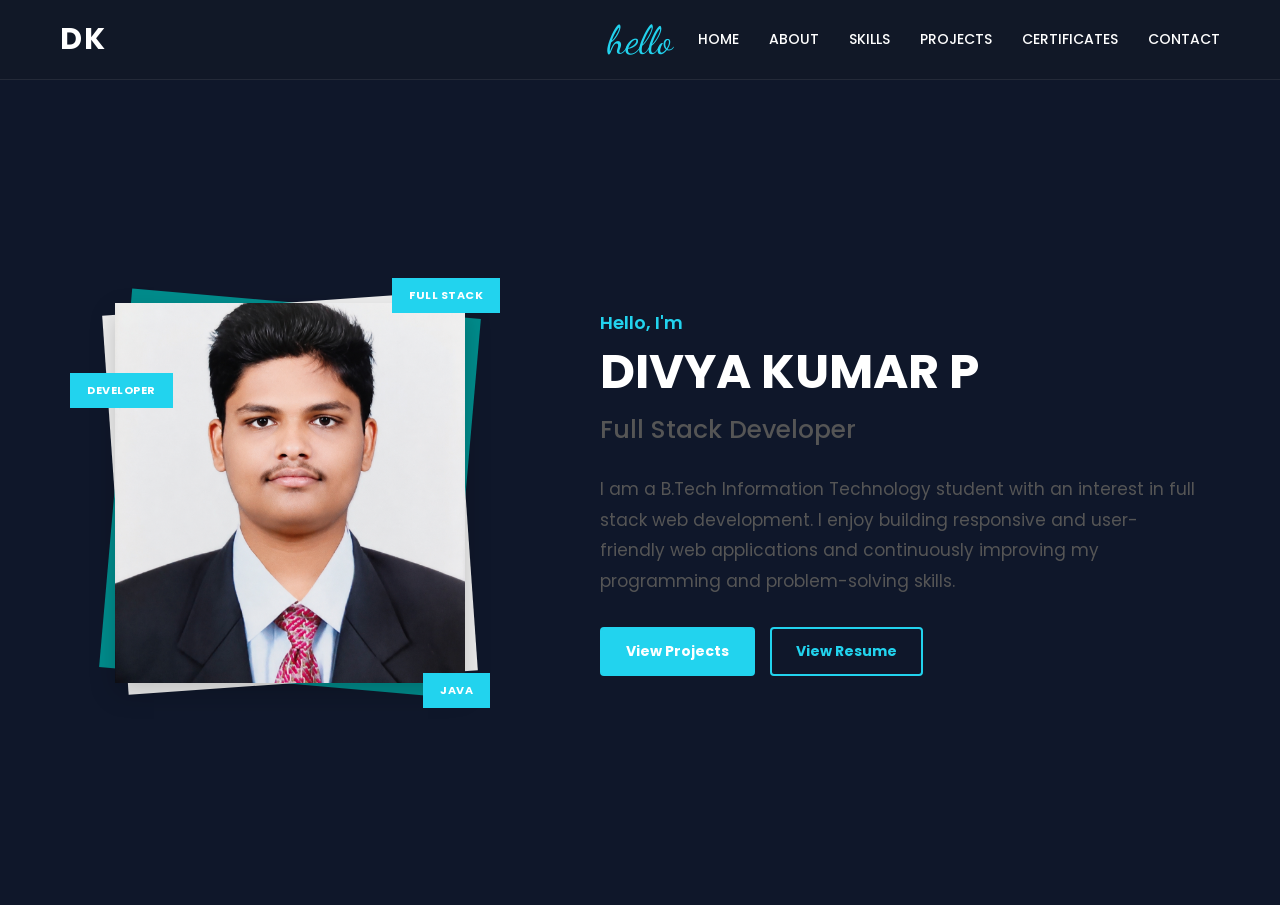
==== commit 5d61ea9f: "Update portfolio website" ====
--- a/index.html
+++ b/index.html
@@ -29,6 +29,7 @@
             <a href="./index.html">HOME</a>
             <a href="./about.html">ABOUT</a>
             <a href="./skills.html">SKILLS</a>
+            <a href="./project.html">PROJECTS</a>
             <a href="./certification.html">CERTIFICATES</a>
             <a href="./contact.html">CONTACT</a>
         </nav>
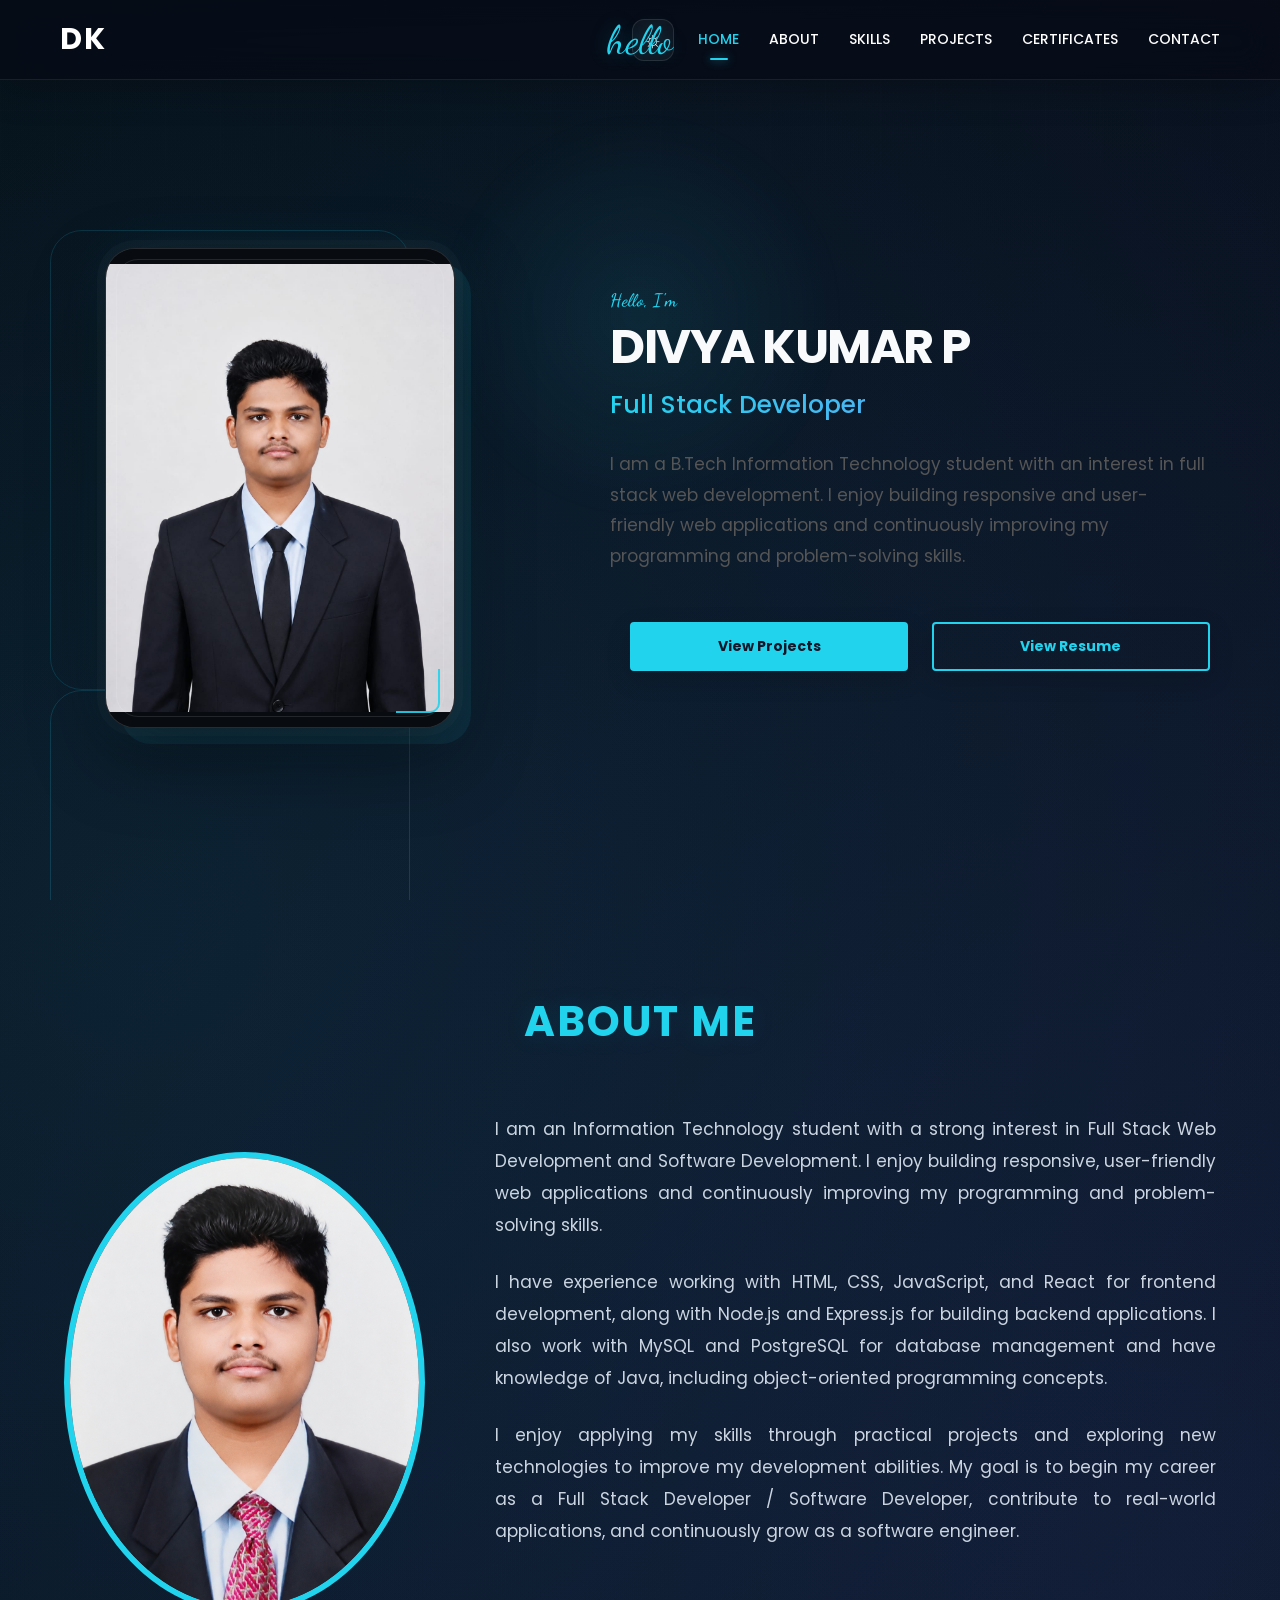
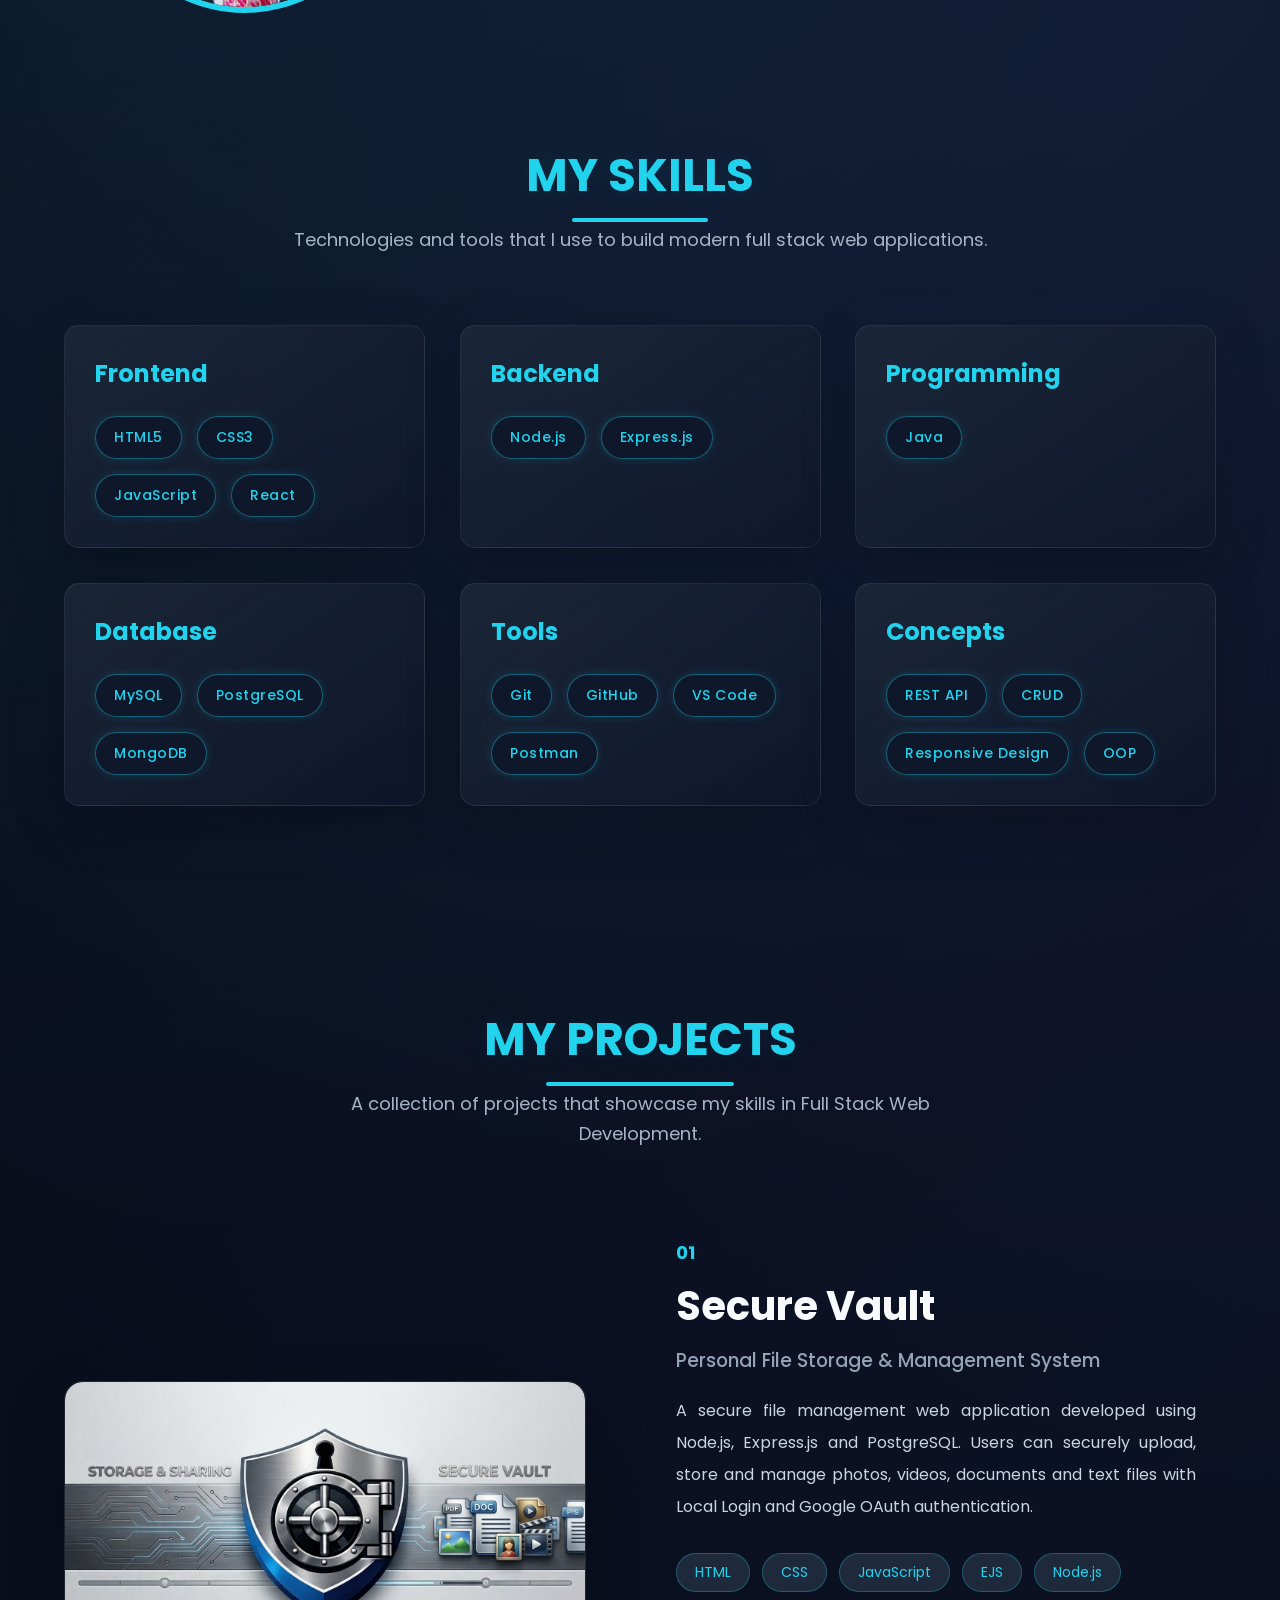
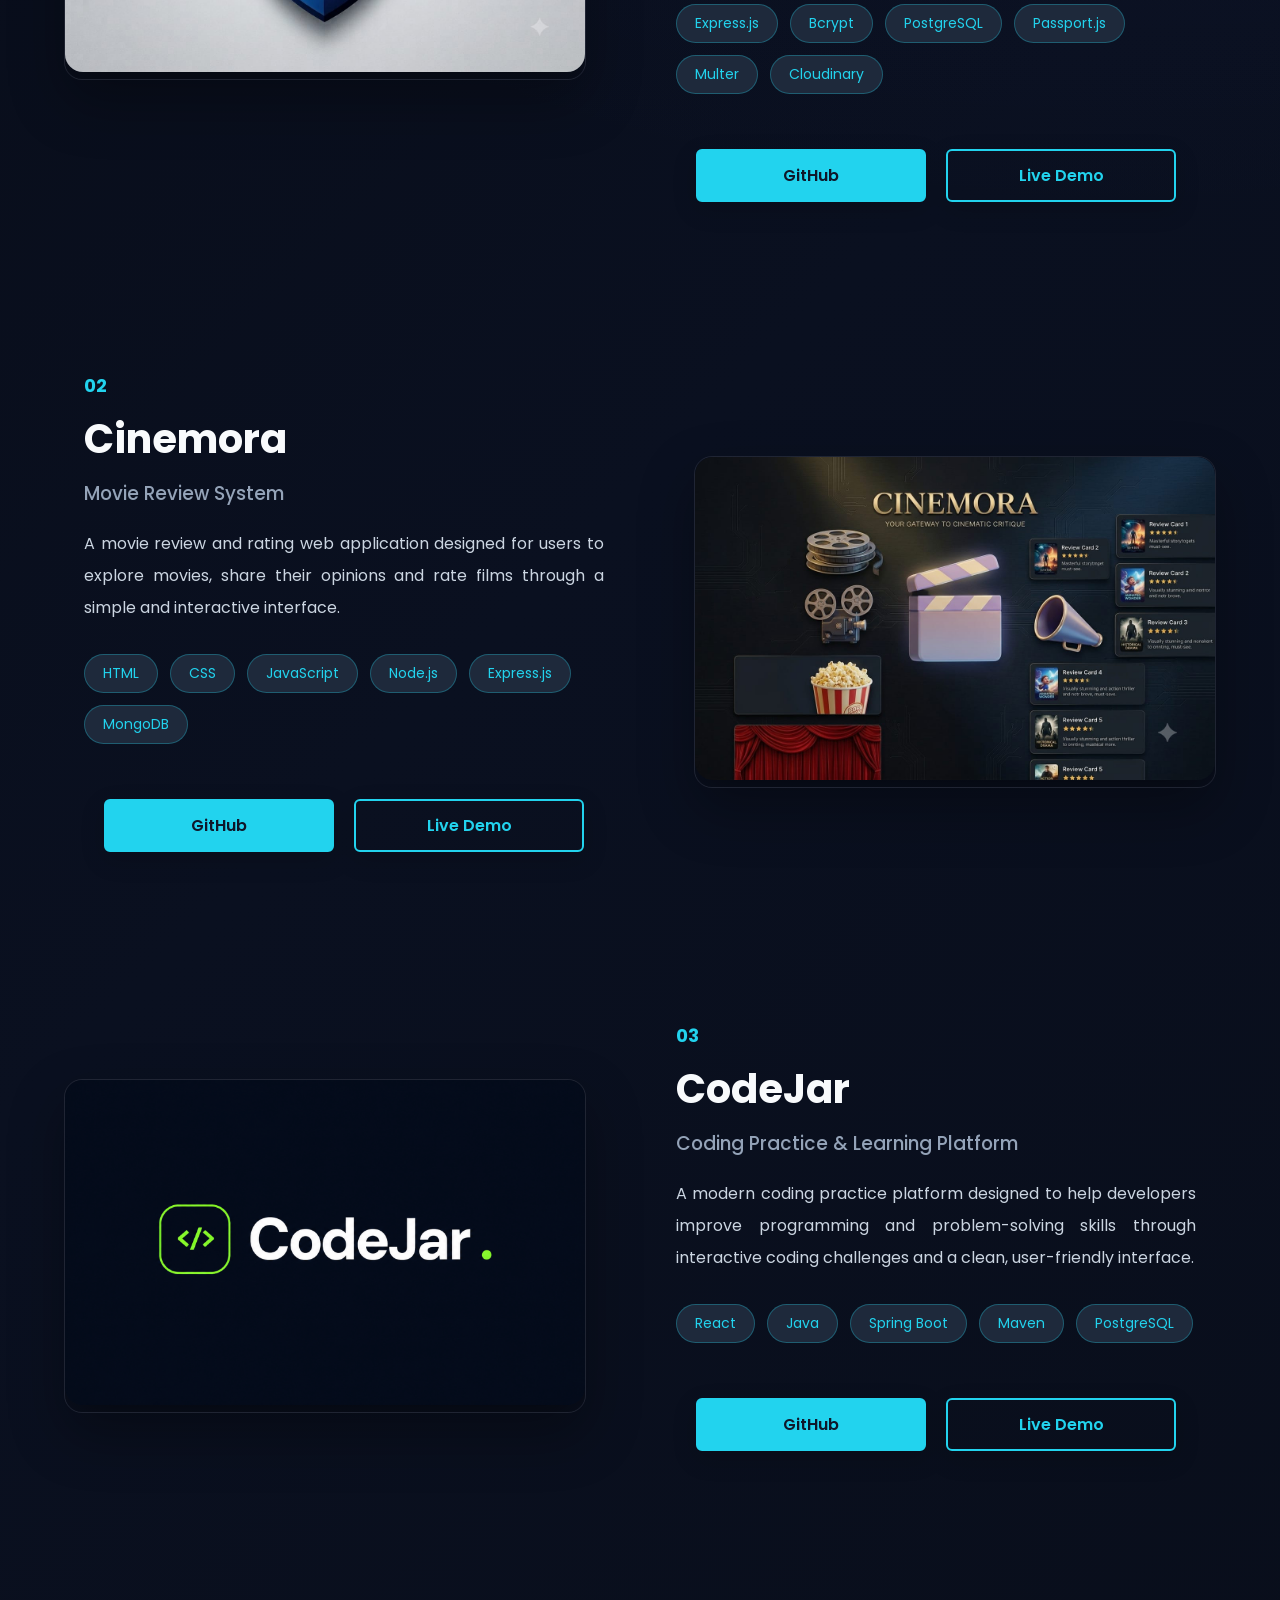
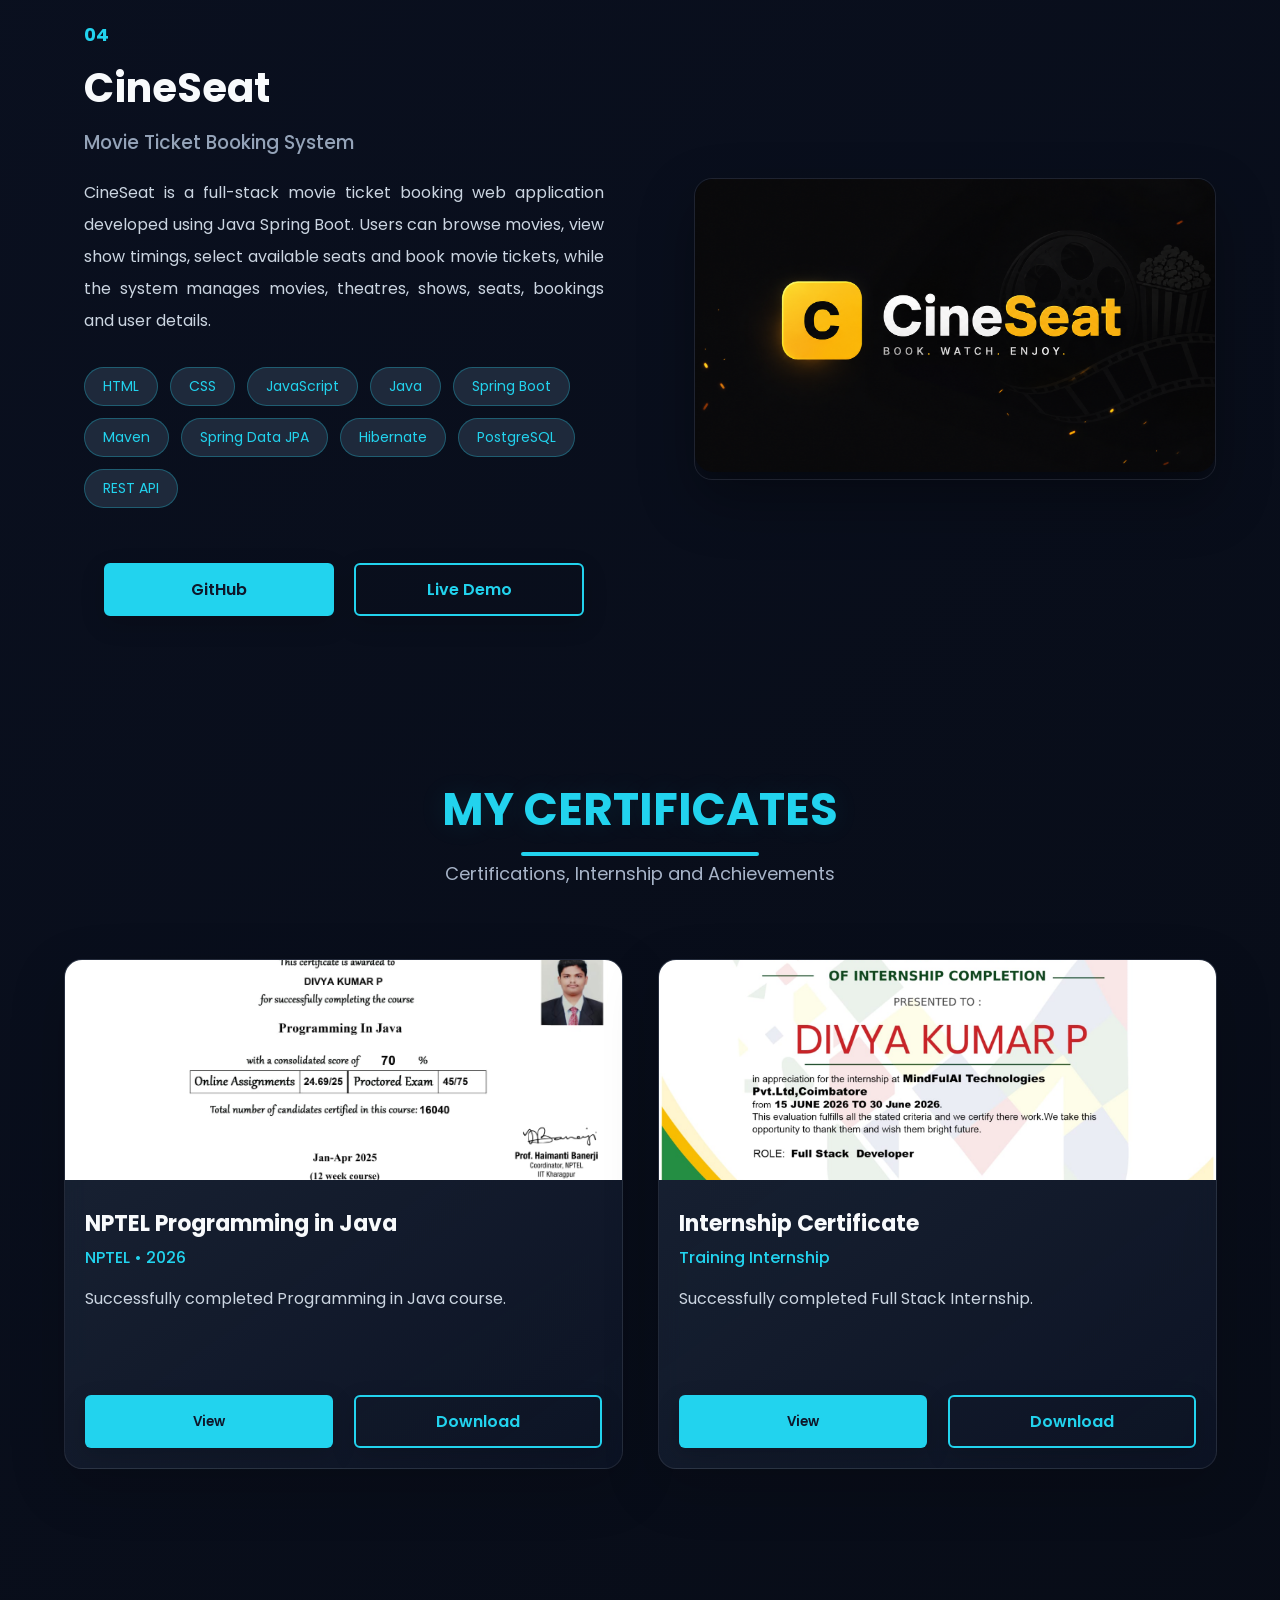
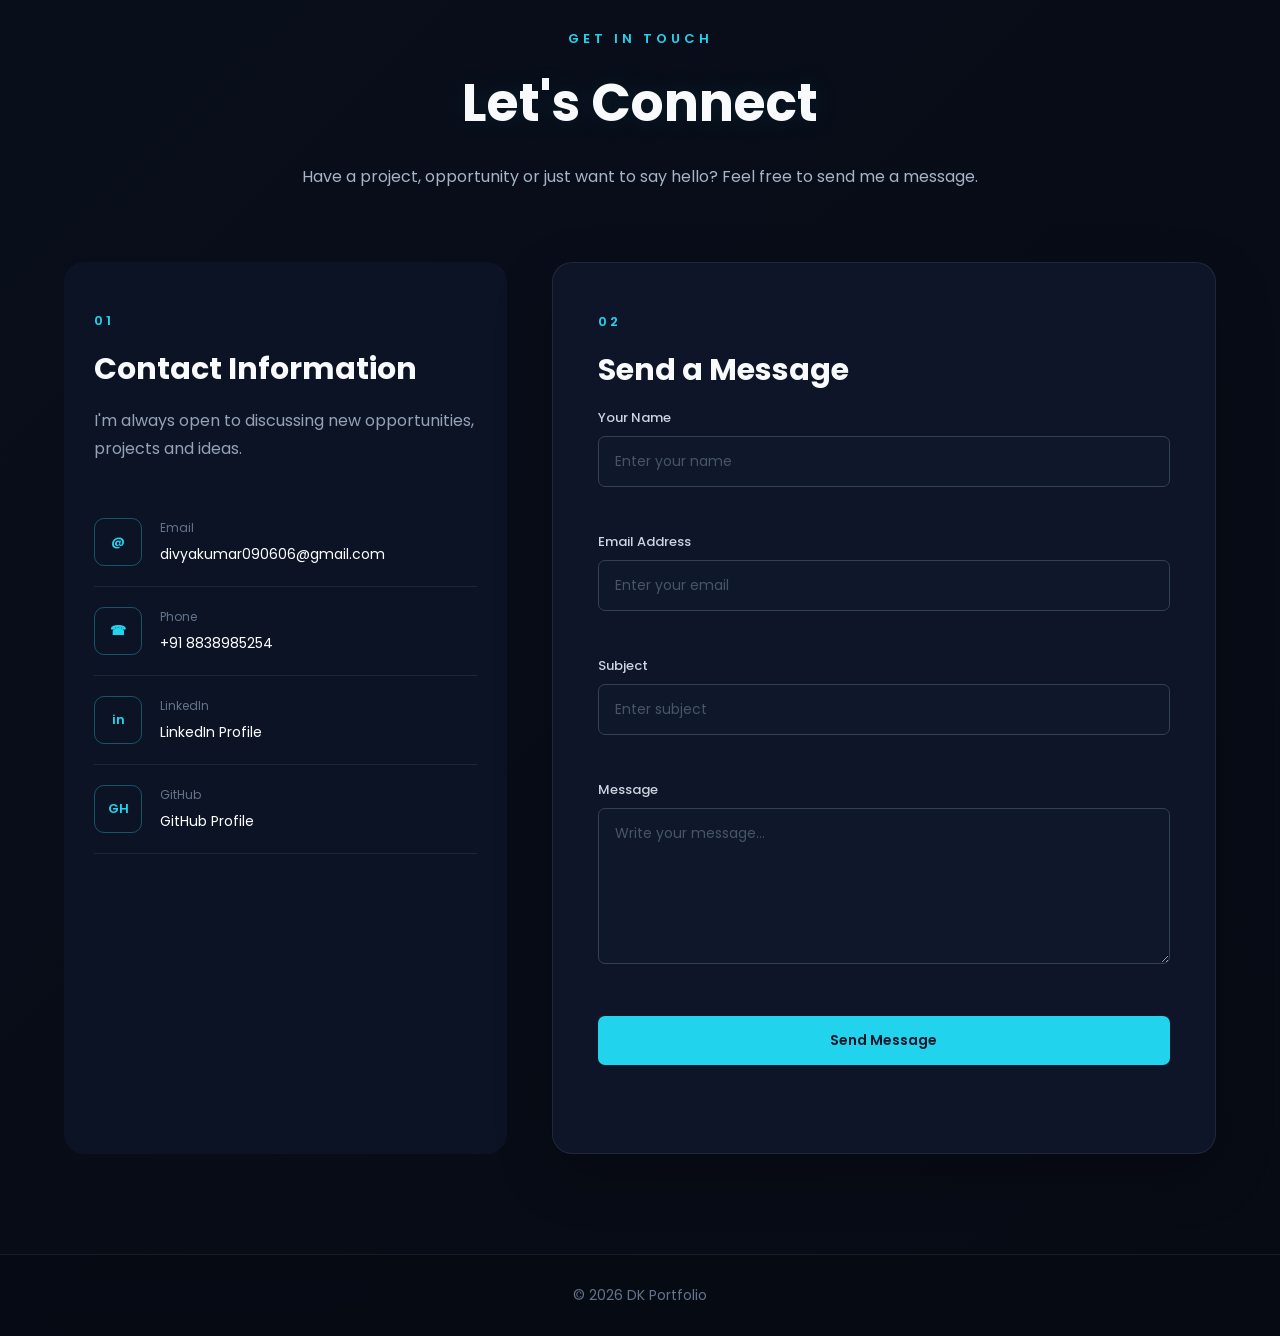
==== commit 1ebbb12a: "Move portfolio files to root" ====
--- a/index.html
+++ b/index.html
@@ -1,115 +1,526 @@
-<!DOCTYPE html>
-<html lang="en">
-
-<head>
-    <meta charset="UTF-8">
-    <meta name="viewport" content="width=device-width, initial-scale=1.0">
-    <title>About | DK</title>
-    <link
-        href="https://fonts.googleapis.com/css2?family=Poppins:wght@300;400;500;600;700&family=Dancing+Script:wght@700&display=swap"
-        rel="stylesheet">
-    <link rel="stylesheet" href="index.css">
-</head>
-
-<body>
-
-    <!-- ================= HEADER ================= -->
-
-    <header class="header">
-
-        <!-- Logo -->
-        <div class="left">
-            <a href="index.html"><p>DK</p></a>
-        </div>
-        <div class="header-hello">
-            hello
-        </div>
-
-        <nav class="right">
-            <a href="./index.html">HOME</a>
-            <a href="./about.html">ABOUT</a>
-            <a href="./skills.html">SKILLS</a>
-            <a href="./project.html">PROJECTS</a>
-            <a href="./certification.html">CERTIFICATES</a>
-            <a href="./contact.html">CONTACT</a>
-        </nav>
-
-    </header>
-
-
-    <!-- ================= HOME ================= -->
-
-    <main class="index_main">
-
-        <!-- ================= PROFILE IMAGE ================= -->
-
-        <div class="profile-design">
-
-            <!-- Back Layers -->
-            <div class="layer layer-1"></div>
-            <div class="layer layer-2"></div>
-
-            <!-- Main Image -->
-            <div class="profile-image">
-                <img src="./photo.png" alt="Divya Kumar">
-            </div>
-
-            <!-- Tags -->
-            <span class="tag tag-left">DEVELOPER</span>
-
-            <span class="tag tag-top">
-                FULL STACK
-            </span>
-
-            <span class="tag tag-bottom">
-                JAVA
-            </span>
-
-        </div>
-
-
-        <!-- ================= INTRODUCTION ================= -->
-
-        <div class="mainContent">
-
-            <p class="hello">
-                Hello, I'm
-            </p>
-
-            <h1 class="name">
-                DIVYA KUMAR P
-            </h1>
-
-            <h2 class="role">
-                Full Stack Developer
-            </h2>
-
-            <p class="description">
-                I am a B.Tech Information Technology student with an
-                interest in full stack web development. I enjoy building
-                responsive and user-friendly web applications and continuously
-                improving my programming and problem-solving skills.
-            </p>
-
-
-            <!-- Buttons -->
-
-            <div class="buttons">
-
-                <a href="./project.html" class="project-btn">
-                    View Projects
-                </a>
-
-                <a href="./resume.html" class="resume-btn">
-                    View Resume
-                </a>
-
-            </div>
-
-        </div>
-
-    </main>
-
-</body>
-
+<!DOCTYPE html>
+<html lang="en">
+
+<head>
+    <meta charset="UTF-8">
+    <meta name="viewport" content="width=device-width, initial-scale=1.0">
+    <title>DK Portfolio</title>
+    <link
+        href="https://fonts.googleapis.com/css2?family=Poppins:wght@300;400;500;600;700&family=Dancing+Script:wght@700&display=swap"
+        rel="stylesheet">
+    <link rel="stylesheet" href="about.css">
+    <link rel="stylesheet" href="skills.css">
+    <link rel="stylesheet" href="project.css">
+    <link rel="stylesheet" href="certificate.css">
+    <link rel="stylesheet" href="contact.css">
+    <link rel="stylesheet" href="index.css">
+    <style>
+        html {
+            scroll-behavior: smooth;
+        }
+
+        section[id] {
+            scroll-margin-top: 80px;
+        }
+
+        #about,
+        #skills,
+        #projects,
+        #certificates,
+        #contact {
+            padding-top: 1px;
+        }
+
+        #about .about_content,
+        #skills .title,
+        #projects .title,
+        #certificates .title,
+        #contact .contact-title {
+            margin-top: 70px;
+        }
+
+        #contact .contact-title {
+            margin-top: 90px;
+        }
+
+        #about .about_info,
+        #skills .skills-container,
+        #projects .project,
+        #certificates .certificate-container,
+        #contact .contact-container {
+            margin-bottom: 80px;
+        }
+
+        #certificates .buttons {
+            justify-content: space-between;
+            padding: 20px;
+        }
+
+        #certificates .buttons button,
+        #certificates .buttons a {
+            width: 48%;
+        }
+
+        #home .hello {
+            position: static;
+            transform: none;
+        }
+    </style>
+    <link rel="stylesheet" href="premium.css">
+    <link rel="stylesheet" href="single-page.css">
+</head>
+
+<body>
+    <div class="dk-scroll-progress" aria-hidden="true"></div>
+
+    <!-- ================= HEADER ================= -->
+
+    <header class="header">
+
+        <!-- Logo -->
+        <div class="left">
+            <a href="index.html">
+                <p>DK</p>
+            </a>
+        </div>
+        <div class="header-hello">
+            hello
+        </div>
+
+        <div class="header-actions">
+            <button id="homeThemeToggle" class="home-theme-toggle" type="button" aria-label="Switch to light mode"
+                title="Switch to light mode">
+                <span class="theme-sun" aria-hidden="true">☼</span>
+                <span class="theme-moon" aria-hidden="true">☾</span>
+            </button>
+        </div>
+
+        <nav class="right">
+            <a href="./index.html" class="active">HOME</a>
+            <a href="./about.html">ABOUT</a>
+            <a href="./skills.html">SKILLS</a>
+            <a href="./project.html">PROJECTS</a>
+            <a href="./certification.html">CERTIFICATES</a>
+            <a href="./contact.html">CONTACT</a>
+        </nav>
+
+    </header>
+
+
+    <!-- ================= HOME ================= -->
+
+    <main>
+
+        <section id="home" class="index_main">
+
+            <!-- ================= PROFILE IMAGE ================= -->
+
+            <div class="profile-design home-photo-design">
+
+                <div class="photo-orbit orbit-one"></div>
+                <div class="photo-orbit orbit-two"></div>
+                <div class="photo-dots" aria-hidden="true">
+                    <span></span><span></span><span></span><span></span>
+                    <span></span><span></span><span></span><span></span>
+                    <span></span><span></span><span></span><span></span>
+                </div>
+
+                <div class="photo-halo"></div>
+
+                <div class="profile-image">
+                    <img class="home-photo home-photo-dark" src="./images/home-dark.png"
+                        alt="Divya Kumar - dark mode profile">
+                    <img class="home-photo home-photo-light" src="./images/home-light.png"
+                        alt="Divya Kumar - light mode profile">
+                </div>
+
+                <div class="photo-label photo-label-top">
+                    <span>01</span>
+                    <strong>DEVELOPER</strong>
+                </div>
+
+                <div class="photo-label photo-label-bottom">
+                    <span>FULL STACK</span>
+                    <b>●</b>
+                    <span>JAVA</span>
+                </div>
+
+                <div class="photo-accent accent-left"></div>
+                <div class="photo-accent accent-bottom"></div>
+
+            </div>
+
+
+            <!-- ================= INTRODUCTION ================= -->
+
+            <div class="mainContent">
+
+                <p class="hello">
+                    Hello, I'm
+                </p>
+
+                <h1 class="name">
+                    DIVYA KUMAR P
+                </h1>
+
+                <h2 class="role">
+                    Full Stack Developer
+                </h2>
+
+                <p class="description">
+                    I am a B.Tech Information Technology student with an
+                    interest in full stack web development. I enjoy building
+                    responsive and user-friendly web applications and continuously
+                    improving my programming and problem-solving skills.
+                </p>
+
+
+                <!-- Buttons -->
+
+                <div class="buttons">
+
+                    <a href="./project.html" class="project-btn">
+                        View Projects
+                    </a>
+
+                    <a href="./RESUME.pdf" target="_blank" class="resume-btn">
+                        View Resume
+                    </a>
+
+                </div>
+
+            </div>
+
+        </section>
+
+        <section id="about">
+
+            <main class="about_content">
+
+                <h1 class="about_head">ABOUT ME</h1>
+
+                <div class="about_main">
+
+                    <div class="about_image">
+                        <img src="./photo.png" alt="Divya Kumar">
+                    </div>
+
+                    <div class="about_info">
+                        <p>
+                            I am an Information Technology student with a strong interest
+                            in Full Stack Web Development and Software Development.
+                            I enjoy building responsive, user-friendly web applications
+                            and continuously improving my programming and problem-solving
+                            skills.
+                        </p>
+
+                        <p>
+                            I have experience working with HTML, CSS, JavaScript, and React
+                            for frontend development, along with Node.js and Express.js
+                            for building backend applications. I also work with MySQL and
+                            PostgreSQL for database management and have knowledge of Java,
+                            including object-oriented programming concepts.
+                        </p>
+
+                        <p>
+                            I enjoy applying my skills through practical projects and
+                            exploring new technologies to improve my development abilities.
+                            My goal is to begin my career as a Full Stack Developer /
+                            Software Developer, contribute to real-world applications,
+                            and continuously grow as a software engineer.
+                        </p>
+                    </div>
+
+                </div>
+
+            </main>
+
+        </section>
+
+        <section id="skills">
+
+            <section class="title">
+                <h1>MY SKILLS</h1>
+                <p>
+                    Technologies and tools that I use to build
+                    modern full stack web applications.
+                </p>
+            </section>
+
+            <div class="skills-container">
+                <div class="skill-card">
+                    <h2>Frontend</h2>
+                    <div class="skills">
+                        <span>HTML5</span><span>CSS3</span><span>JavaScript</span><span>React</span>
+                    </div>
+                </div>
+
+                <div class="skill-card">
+                    <h2>Backend</h2>
+                    <div class="skills"><span>Node.js</span><span>Express.js</span></div>
+                </div>
+
+                <div class="skill-card">
+                    <h2>Programming</h2>
+                    <div class="skills"><span>Java</span></div>
+                </div>
+
+                <div class="skill-card">
+                    <h2>Database</h2>
+                    <div class="skills"><span>MySQL</span><span>PostgreSQL</span><span>MongoDB</span></div>
+                </div>
+
+                <div class="skill-card">
+                    <h2>Tools</h2>
+                    <div class="skills"><span>Git</span><span>GitHub</span><span>VS Code</span><span>Postman</span>
+                    </div>
+                </div>
+
+                <div class="skill-card">
+                    <h2>Concepts</h2>
+                    <div class="skills"><span>REST API</span><span>CRUD</span><span>Responsive
+                            Design</span><span>OOP</span></div>
+                </div>
+            </div>
+
+        </section>
+
+        <section id="projects">
+
+            <section class="title">
+                <h1>MY PROJECTS</h1>
+                <p>
+                    A collection of projects that showcase my
+                    skills in Full Stack Web Development.
+                </p>
+            </section>
+
+            <section class="project">
+                <div class="project-image"><img src="./images/Secure Vault.jpeg" alt="Secure Vault"></div>
+                <div class="project-content">
+                    <h2>01</h2>
+                    <h1>Secure Vault</h1>
+                    <h3>Personal File Storage &amp; Management System</h3>
+                    <p>A secure file management web application developed using Node.js, Express.js and PostgreSQL.
+                        Users can securely upload, store and manage photos, videos, documents and text files with Local
+                        Login and Google OAuth authentication.</p>
+                    <div class="tech">
+                        <span>HTML</span><span>CSS</span><span>JavaScript</span><span>EJS</span><span>Node.js</span><span>Express.js</span><span>Bcrypt</span><span>PostgreSQL</span><span>Passport.js</span><span>Multer</span><span>Cloudinary</span>
+                    </div>
+                    <div class="buttons"><a href="https://github.com/DivyaKumar966/secure-vault"
+                            target="_blank">GitHub</a><a href="https://secure-vault-wqvp.onrender.com"
+                            target="_blank">Live Demo</a></div>
+                </div>
+            </section>
+
+            <section class="project reverse">
+                <div class="project-image"><img src="./images/Cinemora.jpeg" alt="Cinemora"></div>
+                <div class="project-content">
+                    <h2>02</h2>
+                    <h1>Cinemora</h1>
+                    <h3>Movie Review System</h3>
+                    <p>A movie review and rating web application designed for users to explore movies, share their
+                        opinions and rate films through a simple and interactive interface.</p>
+                    <div class="tech">
+                        <span>HTML</span><span>CSS</span><span>JavaScript</span><span>Node.js</span><span>Express.js</span><span>MongoDB</span>
+                    </div>
+                    <div class="buttons"><a href="https://github.com/DivyaKumar966/Cinemora-movie-review-system"
+                            target="_blank">GitHub</a><a
+                            href="https://divyakumar966.github.io/Cinemora-movie-review-system/" target="_blank">Live
+                            Demo</a></div>
+                </div>
+            </section>
+
+            <section class="project">
+                <div class="project-image"><img src="images/CodeJar Poster.png" alt="CodeJar"></div>
+                <div class="project-content">
+                    <h2>03</h2>
+                    <h1>CodeJar</h1>
+                    <h3>Coding Practice &amp; Learning Platform</h3>
+                    <p>A modern coding practice platform designed to help developers improve programming and
+                        problem-solving skills through interactive coding challenges and a clean, user-friendly
+                        interface.</p>
+                    <div class="tech"><span>React</span><span>Java</span><span>Spring
+                            Boot</span><span>Maven</span><span>PostgreSQL</span></div>
+                    <div class="buttons"><a href="https://github.com/DivyaKumar966/codejar" target="_blank">GitHub</a><a
+                            href="#">Live Demo</a></div>
+                </div>
+            </section>
+
+            <section class="project reverse">
+                <div class="project-image"><img src="images/CineSeat Poster.png" alt="CineSeat"></div>
+                <div class="project-content">
+                    <h2>04</h2>
+                    <h1>CineSeat</h1>
+                    <h3>Movie Ticket Booking System</h3>
+                    <p>CineSeat is a full-stack movie ticket booking web application developed using Java Spring Boot.
+                        Users can browse movies, view show timings, select available seats and book movie tickets, while
+                        the system manages movies, theatres, shows, seats, bookings and user details.</p>
+                    <div class="tech">
+                        <span>HTML</span><span>CSS</span><span>JavaScript</span><span>Java</span><span>Spring
+                            Boot</span><span>Maven</span><span>Spring Data
+                            JPA</span><span>Hibernate</span><span>PostgreSQL</span><span>REST API</span>
+                    </div>
+                    <div class="buttons"><a href="#">GitHub</a><a href="#">Live Demo</a></div>
+                </div>
+            </section>
+        </section>
+
+        <section id="certificates">
+
+            <section class="title">
+                <h1>MY CERTIFICATES</h1>
+                <p>Certifications, Internship and Achievements</p>
+            </section>
+
+            <section class="certificate-container">
+                <div class="certificate-card">
+                    <img src="./images/JAVA CERTIFICATE.jpeg" alt="NPTEL">
+                    <h2>NPTEL Programming in Java</h2>
+                    <h4>NPTEL • 2026</h4>
+                    <p>Successfully completed Programming in Java course.</p>
+                    <div class="buttons"><button class="viewBtn"
+                            data-img="./images/JAVA CERTIFICATE.jpeg">View</button><a
+                            href="./images/JAVA CERTIFICATE.jpeg" download>Download</a></div>
+                </div>
+
+                <div class="certificate-card">
+                    <img src="./images/MINDUFL AI.jpeg" alt="Internship">
+                    <h2>Internship Certificate</h2>
+                    <h4>Training Internship</h4>
+                    <p>Successfully completed Full Stack Internship.</p>
+                    <div class="buttons"><button class="viewBtn" data-img="./images/MINDUFL AI.jpeg">View</button><a
+                            href="./images/MINDUFL AI.jpeg" download>Download</a></div>
+                </div>
+
+                <!-- <div class="certificate-card">
+                    <img src="./images/workshop.jpg" alt="Workshop">
+                    <h2>Workshop Certificate</h2>
+                    <h4>Technical Workshop</h4>
+                    <p>Participated in Web Development Workshop.</p>
+                    <div class="buttons"><button class="viewBtn" data-img="./images/workshop.jpg">View</button><a
+                            href="./images/workshop.jpg" download>Download</a></div>
+                </div>
+
+                <div class="certificate-card">
+                    <img src="./images/achievement.jpg" alt="Achievement">
+                    <h2>Achievement</h2>
+                    <h4>Technical Event</h4>
+                    <p>Participation in Technical Events.</p>
+                    <div class="buttons"><button class="viewBtn" data-img="./images/achievement.jpg">View</button><a
+                            href="./images/achievement.jpg" download>Download</a></div>
+                </div> -->
+            </section>
+
+            <div id="popup">
+                <span id="closeBtn">&times;</span>
+                <img id="popupImage" src="" alt="Certificate">
+            </div>
+
+        </section>
+
+        <section id="contact">
+
+            <section class="contact-title">
+                <p class="small-title">GET IN TOUCH</p>
+                <h1>Let's Connect</h1>
+                <p>
+                    Have a project, opportunity or just want to say hello?
+                    Feel free to send me a message.
+                </p>
+            </section>
+
+            <main class="contact-container">
+                <section class="contact-info">
+                    <span class="section-number">01</span>
+                    <h2>Contact Information</h2>
+                    <p>I'm always open to discussing new opportunities, projects and ideas.</p>
+
+                    <div class="info-item">
+                        <div class="info-icon">@</div>
+                        <div><span>Email</span>
+                            <a href="https://mail.google.com/mail/?view=cm&fs=1&to=divyakumar090606@gmail.com"
+                                target="_blank">
+                                divyakumar090606@gmail.com
+                            </a>
+                        </div>
+                    </div>
+                    <div class="info-item">
+                        <div class="info-icon">☎</div>
+                        <div><span>Phone</span><a href="tel:+918838985254">+91 8838985254</a></div>
+                    </div>
+                    <div class="info-item">
+                        <div class="info-icon">in</div>
+                        <div><span>LinkedIn</span><a
+                                href="https://www.linkedin.com/in/divya-kumar-p-33673a322?utm_source=share_via&utm_content=profile&utm_medium=member_android"
+                                target="_blank">LinkedIn Profile</a></div>
+                    </div>
+                    <div class="info-item">
+                        <div class="info-icon">GH</div>
+                        <div><span>GitHub</span><a href="https://github.com/DivyaKumar966" target="_blank">GitHub
+                                Profile</a></div>
+                    </div>
+                </section>
+
+                <section class="contact-form-section">
+                    <span class="section-number">02</span>
+                    <h2>Send a Message</h2>
+                    <form id="contactForm">
+                        <div class="input-group"><label for="name">Your Name</label><input type="text" id="name"
+                                name="name" placeholder="Enter your name" autocomplete="name" required><small
+                                id="nameError"></small></div>
+                        <div class="input-group"><label for="email">Email Address</label><input type="email" id="email"
+                                name="email" placeholder="Enter your email" autocomplete="email" required><small
+                                id="emailError"></small></div>
+                        <div class="input-group"><label for="subject">Subject</label><input type="text" id="subject"
+                                name="subject" placeholder="Enter subject" required><small id="subjectError"></small>
+                        </div>
+                        <div class="input-group"><label for="message">Message</label><textarea id="message"
+                                name="message" rows="6" placeholder="Write your message..." required></textarea><small
+                                id="messageError"></small></div>
+                        <button type="submit" id="sendButton" class="send-button"><span id="buttonText">Send
+                                Message</span></button>
+                        <p id="formMessage" class="form-message"></p>
+                    </form>
+                </section>
+            </main>
+
+        </section>
+
+    </main>
+
+    <footer class="single-page-footer">
+        <p>© 2026 DK Portfolio</p>
+    </footer>
+
+    <script>
+        const popup = document.getElementById("popup");
+        const popupImage = document.getElementById("popupImage");
+        const closeBtn = document.getElementById("closeBtn");
+
+        document.querySelectorAll(".viewBtn").forEach(button => {
+            button.addEventListener("click", function () {
+                popupImage.src = this.getAttribute("data-img");
+                popup.style.display = "flex";
+            });
+        });
+
+        closeBtn.addEventListener("click", function () {
+            popup.style.display = "none";
+        });
+
+        popup.addEventListener("click", function (event) {
+            if (event.target === popup) {
+                popup.style.display = "none";
+            }
+        });
+    </script>
+
+    <script src="https://cdn.jsdelivr.net/npm/@emailjs/browser@4/dist/email.min.js"></script>
+    <script src="./contact.js"></script>
+
+    <script src="./home-theme.js"></script>
+    <script src="./effects.js"></script>
+</body>
+
 </html>
--- a/about.css
+++ b/about.css
@@ -0,0 +1,312 @@
+/* ===========================
+   GLOBAL
+=========================== */
+
+*{
+    margin:0;
+    padding:0;
+    box-sizing:border-box;
+    font-family:'Poppins',sans-serif;
+}
+
+body{
+    background:#0f172a;
+    color:#fff;
+}
+
+/* ===========================
+   HEADER
+=========================== */
+
+.header{
+    position:sticky;
+    top:0;
+    z-index:1000;
+
+    display:flex;
+    justify-content:space-between;
+    align-items:center;
+
+    height:80px;
+    padding:0 60px;
+
+    background:#111827;
+    border-bottom:1px solid rgba(55, 55, 55, 0.711);
+}
+
+/* Logo */
+
+.left a{
+    text-decoration:none;
+}
+
+.left p{
+    color:#ffffff;
+    font-size:30px;
+    font-weight:700;
+    letter-spacing:2px;
+}
+
+/* Hello */
+
+.header-hello{
+    position:absolute;
+
+    left:50%;
+    top:50%;
+
+    transform:translate(-50%,-50%);
+
+    font-family:'Dancing Script',cursive;
+    font-size:40px;
+    color:#22d3ee;
+
+    pointer-events:none;
+}
+
+/* Navigation */
+
+nav {
+    display: flex;
+    gap: 30px;
+}
+
+nav a {
+    position: relative;
+
+    text-decoration: none;
+    color: white;
+
+    font-size: 14px;
+    font-weight: 500;
+
+    transition: .3s;
+}
+
+/* Small underline */
+nav a::after {
+    content: "";
+
+    position: absolute;
+
+    left: 50%;
+    bottom: -7px;
+
+    width: 0;
+    height: 2px;
+
+    background: #22d3ee;
+
+    transform: translateX(-50%);
+
+    transition: .3s;
+}
+
+nav a:hover {
+    color: #22d3ee;
+}
+
+/* Line appears on hover */
+nav a:hover::after {
+    width: 18px;
+}
+
+/* Active page */
+nav a.active {
+    color: #22d3ee;
+}
+
+nav a.active::after {
+    width: 18px;
+}
+
+
+
+/* ===========================
+   ABOUT SECTION
+=========================== */
+
+.about_content{
+    width:90%;
+    max-width:1200px;
+
+    margin:70px auto;
+}
+
+.about_head{
+    text-align:center;
+
+    font-size:42px;
+
+    color:#22d3ee;
+
+    margin-bottom:60px;
+
+    letter-spacing:2px;
+}
+
+/* Layout */
+
+.about_main{
+    display:flex;
+    justify-content:space-between;
+    align-items:center;
+    gap:70px;
+}
+
+/* ===========================
+   IMAGE
+=========================== */
+
+.about_image{
+    flex:1;
+
+    display:flex;
+    justify-content:center;
+}
+
+.about_image img{
+
+    width:350px;
+    height:350px;
+
+    object-fit:cover;
+
+    border-radius:50%;
+
+    border:6px solid #22d3ee;
+
+    /* box-shadow:
+    0 0 20px rgba(34,211,238,.4),
+    0 0 50px rgba(34,211,238,.2); */
+
+    transition:.4s;
+}
+.about_image img{
+    width:100%;
+    height:100%;
+    object-fit:contain;
+}
+
+.about_image img:hover{
+
+    transform:scale(1.05);
+}
+
+/* ===========================
+   CONTENT
+=========================== */
+
+.about_info{
+
+    flex:2;
+}
+
+.about_info p{
+
+    font-size:17px;
+
+    line-height:32px;
+
+    color:#cbd5e1;
+
+    margin-bottom:25px;
+
+    text-align:justify;
+}
+
+/* ===========================
+   RESPONSIVE
+=========================== */
+
+@media(max-width:900px){
+
+.about_main{
+
+    flex-direction:column;
+}
+
+.about_image img{
+
+    width:280px;
+    height:280px;
+}
+
+.about_head{
+
+    font-size:35px;
+}
+
+.about_info{
+
+    text-align:center;
+}
+
+.about_info p{
+
+    text-align:justify;
+}
+
+.header{
+
+    padding:20px;
+}
+
+.right{
+
+    gap:15px;
+}
+
+.right a{
+
+    font-size:12px;
+}
+
+.header-hello{
+
+    display:none;
+}
+
+}
+
+@media(max-width:600px){
+    @media(max-width:768px){
+
+    .header-hello{
+        display:none;
+    }
+
+}
+
+.header{
+
+    flex-direction:column;
+    height:auto;
+    padding:20px;
+    gap:20px;
+}
+
+.right{
+
+    flex-wrap:wrap;
+    justify-content:center;
+}
+
+.about_head{
+
+    font-size:30px;
+}
+
+.about_info p{
+
+    font-size:15px;
+    line-height:28px;
+}
+
+.about_image img{
+
+    width:220px;
+    height:220px;
+}
+
+}
--- a/skills.css
+++ b/skills.css
@@ -0,0 +1,489 @@
+@import url('https://fonts.googleapis.com/css2?family=Poppins:wght@300;400;500;600;700&family=Dancing+Script:wght@700&display=swap');
+
+*{
+    margin:0;
+    padding:0;
+    box-sizing:border-box;
+    font-family:'Poppins',sans-serif;
+}
+
+body{
+
+    background:#0f172a;
+
+    color:white;
+}
+
+.header{
+
+    display:flex;
+
+    justify-content:space-between;
+
+    align-items:center;
+
+    padding:20px 60px;
+
+    background:#111827;
+
+    position:sticky;
+
+    top:0;
+
+    z-index:100;
+}
+
+.logo a{
+
+    text-decoration:none;
+
+    color:white;
+
+    font-size:30px;
+
+    font-weight:bold;
+}
+.logo a:hover {
+    color: #22d3ee;
+}
+.hello{
+
+    position:absolute;
+
+    left:50%;
+
+    transform:translateX(-50%);
+
+    font-family:'Dancing Script',cursive;
+
+    font-size:38px;
+
+    color:#22d3ee;
+}
+
+nav {
+    display: flex;
+    gap: 30px;
+}
+
+nav a {
+    position: relative;
+
+    text-decoration: none;
+    color: white;
+
+    font-size: 14px;
+    font-weight: 500;
+
+    transition: .3s;
+}
+
+/* Small underline */
+nav a::after {
+    content: "";
+
+    position: absolute;
+
+    left: 50%;
+    bottom: -7px;
+
+    width: 0;
+    height: 2px;
+
+    background: #22d3ee;
+
+    transform: translateX(-50%);
+
+    transition: .3s;
+}
+
+nav a:hover {
+    color: #22d3ee;
+}
+
+/* Line appears on hover */
+nav a:hover::after {
+    width: 18px;
+}
+
+/* Active page */
+nav a.active {
+    color: #22d3ee;
+}
+
+nav a.active::after {
+    width: 18px;
+}
+
+
+.title{
+
+    text-align:center;
+
+    margin:70px 0;
+}
+
+.title h1{
+
+    font-size:45px;
+
+    color:#22d3ee;
+
+    margin-bottom:15px;
+}
+
+.title p{
+
+    color:#cbd5e1;
+}
+
+.skills-container{
+
+    width:90%;
+
+    max-width:1200px;
+
+    margin:auto;
+
+    display:grid;
+
+    grid-template-columns:repeat(auto-fit,minmax(320px,1fr));
+
+    gap:35px;
+
+    margin-bottom:80px;
+}
+
+.skill-card{
+
+    background:#1e293b;
+
+    padding:30px;
+
+    border-radius:15px;
+
+    transition:.4s;
+
+    border:1px solid rgba(255,255,255,.08);
+}
+
+.skill-card:hover{
+
+    transform:translateY(-10px);
+
+    border-color:#22d3ee;
+}
+
+.skill-card h2{
+
+    color:#22d3ee;
+
+    margin-bottom:25px;
+}
+
+.skills{
+
+    display:flex;
+
+    flex-wrap:wrap;
+
+    gap:15px;
+}
+
+.skills span{
+
+    padding:10px 18px;
+
+    background:#0f172a;
+
+    border-radius:30px;
+
+    border:1px solid rgba(34,211,238,.4);
+
+    color:#22d3ee;
+
+    transition:.3s;
+}
+
+.skills span:hover{
+
+    background:#22d3ee;
+
+    color:#0f172a;
+}
+
+footer{
+
+    text-align:center;
+
+    padding:30px;
+
+    background:#111827;
+
+    color:#94a3b8;
+}
+/* ===========================
+   SKILL CARD ANIMATION
+=========================== */
+
+.skill-card{
+    position: relative;
+    overflow: hidden;
+}
+
+.skill-card::before{
+    content: "";
+
+    position: absolute;
+
+    top: 0;
+    left: -100%;
+
+    width: 100%;
+    height: 100%;
+
+    background: linear-gradient(
+        90deg,
+        transparent,
+        rgba(255,255,255,.08),
+        transparent
+    );
+
+    transition: .6s;
+}
+
+.skill-card:hover::before{
+    left: 100%;
+}
+
+/* ===========================
+   BADGE EFFECT
+=========================== */
+
+.skills span{
+
+    cursor: pointer;
+
+    font-size: 14px;
+
+    font-weight: 500;
+
+    letter-spacing: .5px;
+
+    box-shadow: 0 0 10px rgba(34,211,238,.15);
+}
+
+.skills span:hover{
+
+    transform: scale(1.08);
+
+    box-shadow: 0 0 18px rgba(34,211,238,.35);
+}
+
+/* ===========================
+   TITLE EFFECT
+=========================== */
+
+.title h1{
+
+    position: relative;
+
+    display: inline-block;
+}
+
+.title h1::after{
+
+    content: "";
+
+    position: absolute;
+
+    width: 60%;
+
+    height: 4px;
+
+    background: #22d3ee;
+
+    left: 20%;
+
+    bottom: -12px;
+
+    border-radius: 10px;
+}
+
+/* ===========================
+   HEADER EFFECT
+=========================== */
+
+.header{
+
+    box-shadow: 0 5px 20px rgba(0,0,0,.25);
+}
+
+/* ===========================
+   FOOTER
+=========================== */
+
+footer{
+
+    margin-top: 60px;
+
+    border-top: 1px solid rgba(255,255,255,.08);
+
+    font-size: 14px;
+}
+
+/* ===========================
+   TABLET
+=========================== */
+
+@media(max-width:992px){
+
+.header{
+
+    padding:20px 35px;
+}
+
+nav{
+
+    gap:18px;
+}
+
+nav a{
+
+    font-size:13px;
+}
+
+.skills-container{
+
+    grid-template-columns:repeat(2,1fr);
+}
+
+}
+
+/* ===========================
+   MOBILE
+=========================== */
+
+@media(max-width:768px){
+
+.header{
+
+    flex-direction:column;
+
+    gap:18px;
+
+    padding:20px;
+
+    position:relative;
+}
+
+/* Hello overlap avoid */
+
+.hello{
+
+    position:static;
+
+    transform:none;
+
+    font-size:34px;
+}
+
+nav{
+
+    flex-wrap:wrap;
+
+    justify-content:center;
+
+    gap:15px;
+}
+
+.title{
+
+    margin:45px 0;
+}
+
+.title h1{
+
+    font-size:34px;
+}
+
+.title p{
+
+    font-size:15px;
+
+    padding:0 20px;
+}
+
+.skills-container{
+
+    grid-template-columns:1fr;
+
+    width:90%;
+}
+
+.skill-card{
+
+    padding:25px;
+}
+
+.skill-card h2{
+
+    text-align:center;
+}
+
+.skills{
+
+    justify-content:center;
+}
+
+footer{
+
+    padding:25px;
+}
+
+}
+
+/* ===========================
+   SMALL MOBILE
+=========================== */
+
+@media(max-width:480px){
+
+.logo a{
+
+    font-size:25px;
+}
+
+.hello{
+
+    font-size:28px;
+}
+
+nav a{
+
+    font-size:12px;
+}
+
+.title h1{
+
+    font-size:28px;
+}
+
+.skill-card{
+
+    padding:20px;
+}
+
+.skills span{
+
+    font-size:12px;
+
+    padding:8px 15px;
+}
+
+footer{
+
+    font-size:13px;
+}
+
+}
--- a/project.css
+++ b/project.css
@@ -0,0 +1,631 @@
+/* ===========================
+   GOOGLE FONT
+=========================== */
+
+@import url('https://fonts.googleapis.com/css2?family=Poppins:wght@300;400;500;600;700&family=Dancing+Script:wght@700&display=swap');
+
+*{
+    margin:0;
+    padding:0;
+    box-sizing:border-box;
+    font-family:'Poppins',sans-serif;
+}
+
+html{
+    scroll-behavior:smooth;
+}
+
+body{
+    background:#0f172a;
+    color:#ffffff;
+}
+
+/* ===========================
+   HEADER
+=========================== */
+
+.header{
+
+    position:sticky;
+    top:0;
+    z-index:1000;
+
+    height:80px;
+
+    display:flex;
+    justify-content:space-between;
+    align-items:center;
+
+    padding:0 70px;
+
+    background:#111827;
+
+    border-bottom:1px solid rgba(255,255,255,.08);
+}
+
+/* Logo */
+
+.logo a{
+
+    text-decoration:none;
+    color:#fff;
+
+    font-size:30px;
+    font-weight:700;
+}
+.logo a:hover {
+    color: #22d3ee;
+}
+
+/* Hello */
+
+.hello{
+
+    position:absolute;
+
+    left:50%;
+    top:50%;
+
+    transform:translate(-50%,-50%);
+
+    font-family:'Dancing Script',cursive;
+
+    font-size:38px;
+
+    color:#22d3ee;
+
+    pointer-events:none;
+}
+
+/* Navbar */
+
+nav {
+    display: flex;
+    gap: 30px;
+}
+
+nav a {
+    position: relative;
+
+    text-decoration: none;
+    color: white;
+
+    font-size: 14px;
+    font-weight: 500;
+
+    transition: .3s;
+}
+
+/* Small underline */
+nav a::after {
+    content: "";
+
+    position: absolute;
+
+    left: 50%;
+    bottom: -7px;
+
+    width: 0;
+    height: 2px;
+
+    background: #22d3ee;
+
+    transform: translateX(-50%);
+
+    transition: .3s;
+}
+
+nav a:hover {
+    color: #22d3ee;
+}
+
+/* Line appears on hover */
+nav a:hover::after {
+    width: 18px;
+}
+
+/* Active page */
+nav a.active {
+    color: #22d3ee;
+}
+
+nav a.active::after {
+    width: 18px;
+}
+
+/* ===========================
+   TITLE
+=========================== */
+
+.title{
+
+    width:90%;
+
+    margin:80px auto;
+
+    text-align:center;
+}
+
+.title h1{
+
+    font-size:45px;
+
+    color:#22d3ee;
+
+    margin-bottom:20px;
+}
+
+.title p{
+
+    color:#cbd5e1;
+
+    font-size:18px;
+
+    max-width:700px;
+
+    margin:auto;
+
+    line-height:32px;
+}
+
+/* ===========================
+   PROJECT
+=========================== */
+
+.project{
+
+    width:90%;
+
+    max-width:1300px;
+
+    margin:100px auto;
+
+    display:flex;
+
+    justify-content:space-between;
+    align-items:center;
+
+    gap:70px;
+}
+
+/* Reverse Layout */
+
+.reverse{
+
+    flex-direction:row-reverse;
+}
+
+/* ===========================
+   IMAGE
+=========================== */
+
+.project-image{
+
+    flex:1;
+}
+
+.project-image img{
+
+    width:100%;
+
+    border-radius:18px;
+
+    box-shadow:
+    0 15px 40px rgba(0,0,0,.45);
+
+    transition:.5s;
+}
+
+.project-image img:hover{
+
+    transform:scale(1.04);
+}
+
+/* ===========================
+   CONTENT
+=========================== */
+
+.project-content{
+
+    flex:1;
+    padding: 20px;
+}
+
+.project-content h2{
+
+    color:#22d3ee;
+
+    font-size:18px;
+
+    margin-bottom:10px;
+}
+
+.project-content h1{
+
+    font-size:40px;
+
+    margin-bottom:10px;
+}
+
+.project-content h3{
+
+    color:#94a3b8;
+
+    margin-bottom:20px;
+
+    font-weight:500;
+}
+
+.project-content p{
+
+    color:#cbd5e1;
+
+    line-height:32px;
+
+    margin-bottom:30px;
+
+    text-align:justify;
+}
+
+/* ===========================
+   TECH STACK
+=========================== */
+
+.tech{
+
+    display:flex;
+
+    flex-wrap:wrap;
+
+    gap:12px;
+
+    margin-bottom:35px;
+}
+
+.tech span{
+
+    padding:8px 18px;
+
+    border-radius:30px;
+
+    background:#1e293b;
+
+    color:#22d3ee;
+
+    border:1px solid rgba(34,211,238,.3);
+
+    font-size:14px;
+}
+
+/* ===========================
+   BUTTONS
+=========================== */
+
+.buttons{
+
+    display:flex;
+
+    gap:20px;
+}
+
+.buttons a{
+
+    text-decoration:none;
+
+    padding:12px 30px;
+
+    border-radius:6px;
+
+    font-weight:600;
+
+    transition:.3s;
+}
+
+.buttons a:first-child{
+
+    background:#22d3ee;
+
+    color:#0f172a;
+}
+
+.buttons a:last-child{
+
+    border:2px solid #22d3ee;
+
+    color:#22d3ee;
+}
+
+/* ===========================
+   BUTTON HOVER
+=========================== */
+
+.buttons a:first-child:hover{
+
+    background:#0ea5b7;
+
+    transform:translateY(-4px);
+
+    box-shadow:0 10px 25px rgba(34,211,238,.35);
+}
+
+.buttons a:last-child:hover{
+
+    background:#22d3ee;
+
+    color:#0f172a;
+
+    transform:translateY(-4px);
+
+    box-shadow:0 10px 25px rgba(34,211,238,.35);
+}
+
+/* ===========================
+   PROJECT HOVER
+=========================== */
+
+.project{
+
+    transition:.5s;
+}
+
+.project:hover{
+
+    transform:translateY(-8px);
+}
+
+/* ===========================
+   IMAGE SHADOW
+=========================== */
+
+.project-image{
+
+    overflow:hidden;
+
+    border-radius:18px;
+}
+
+.project-image img:hover{
+
+    transform:scale(1.06);
+}
+
+/* ===========================
+   FOOTER
+=========================== */
+
+footer{
+
+    margin-top:100px;
+
+    padding:30px;
+
+    text-align:center;
+
+    background:#111827;
+
+    color:#94a3b8;
+
+    border-top:1px solid rgba(255,255,255,.08);
+}
+
+/* ===========================
+   TABLET
+=========================== */
+
+@media(max-width:992px){
+
+.header{
+
+    padding:0 35px;
+}
+
+nav{
+
+    gap:18px;
+}
+
+nav a{
+
+    font-size:13px;
+}
+
+.project{
+
+    gap:40px;
+}
+
+.project-content h1{
+
+    font-size:32px;
+}
+
+.project-content p{
+
+    line-height:28px;
+}
+
+}
+
+/* ===========================
+   MOBILE
+=========================== */
+
+@media(max-width:768px){
+
+.header{
+
+    flex-direction:column;
+
+    justify-content:center;
+
+    align-items:center;
+
+    height:auto;
+
+    padding:20px;
+
+    gap:20px;
+}
+
+.hello{
+
+    position:static;
+
+    transform:none;
+
+    font-size:34px;
+}
+
+nav{
+
+    flex-wrap:wrap;
+
+    justify-content:center;
+
+    gap:15px;
+}
+
+.title{
+
+    margin:50px auto;
+}
+
+.title h1{
+
+    font-size:34px;
+}
+
+.title p{
+
+    font-size:15px;
+
+    line-height:28px;
+}
+
+.project{
+
+    flex-direction:column;
+
+    text-align:center;
+
+    margin:70px auto;
+}
+
+.reverse{
+
+    flex-direction:column;
+}
+
+.project-image{
+
+    width:100%;
+}
+
+.project-content{
+
+    width:100%;
+}
+
+.project-content h1{
+
+    font-size:30px;
+}
+
+.project-content h3{
+
+    font-size:18px;
+}
+
+.project-content p{
+
+    text-align:center;
+
+    font-size:15px;
+
+    line-height:28px;
+}
+
+.tech{
+
+    justify-content:center;
+}
+
+.buttons{
+
+    justify-content:center;
+
+    flex-wrap:wrap;
+}
+
+.buttons a{
+
+    width:170px;
+
+    text-align:center;
+}
+
+}
+
+/* ===========================
+   SMALL MOBILE
+=========================== */
+
+@media(max-width:480px){
+
+.logo a{
+
+    font-size:24px;
+}
+
+.hello{
+
+    font-size:28px;
+}
+
+nav a{
+
+    font-size:12px;
+}
+
+.title h1{
+
+    font-size:28px;
+}
+
+.project-content h1{
+
+    font-size:25px;
+}
+
+.project-content h2{
+
+    font-size:16px;
+}
+
+.project-content h3{
+
+    font-size:16px;
+}
+
+.tech span{
+
+    font-size:12px;
+
+    padding:7px 14px;
+}
+
+.buttons a{
+
+    width:150px;
+
+    padding:10px 20px;
+
+    font-size:14px;
+}
+
+footer{
+
+    font-size:14px;
+}
+
+}
--- a/certificate.css
+++ b/certificate.css
@@ -0,0 +1,610 @@
+/* ===========================
+   GOOGLE FONT
+=========================== */
+
+@import url('https://fonts.googleapis.com/css2?family=Poppins:wght@300;400;500;600;700&family=Dancing+Script:wght@700&display=swap');
+
+*{
+    margin:0;
+    padding:0;
+    box-sizing:border-box;
+    font-family:'Poppins',sans-serif;
+}
+
+html{
+    scroll-behavior:smooth;
+}
+
+body{
+    background:#0f172a;
+    color:#ffffff;
+}
+
+/* ===========================
+   HEADER
+=========================== */
+
+.header{
+
+    position:sticky;
+    top:0;
+    z-index:1000;
+
+    display:flex;
+    justify-content:space-between;
+    align-items:center;
+
+    padding:20px 60px;
+
+    background:#111827;
+
+    border-bottom:1px solid rgba(255,255,255,.08);
+}
+
+/* Logo */
+
+.logo a{
+
+    text-decoration:none;
+    color:#fff;
+
+    font-size:30px;
+    font-weight:700;
+}
+.logo a:hover {
+    color: #22d3ee;
+}
+
+/* Hello */
+
+.hello{
+
+    position:absolute;
+
+    left:50%;
+
+    transform:translateX(-50%);
+
+    font-family:'Dancing Script',cursive;
+
+    font-size:38px;
+
+    color:#22d3ee;
+
+    pointer-events:none;
+}
+
+/* Navbar */
+
+nav {
+    display: flex;
+    gap: 30px;
+}
+
+nav a {
+    position: relative;
+
+    text-decoration: none;
+    color: white;
+
+    font-size: 14px;
+    font-weight: 500;
+
+    transition: .3s;
+}
+
+/* Small underline */
+nav a::after {
+    content: "";
+
+    position: absolute;
+
+    left: 50%;
+    bottom: -7px;
+
+    width: 0;
+    height: 2px;
+
+    background: #22d3ee;
+
+    transform: translateX(-50%);
+
+    transition: .3s;
+}
+
+nav a:hover {
+    color: #22d3ee;
+}
+
+/* Line appears on hover */
+nav a:hover::after {
+    width: 18px;
+}
+
+/* Active page */
+nav a.active {
+    color: #22d3ee;
+}
+
+nav a.active::after {
+    width: 18px;
+}
+
+/* ===========================
+   TITLE
+=========================== */
+
+.title{
+
+    text-align:center;
+
+    padding:70px 20px;
+}
+
+.title h1{
+
+    font-size:45px;
+
+    color:#22d3ee;
+
+    margin-bottom:15px;
+}
+
+.title p{
+
+    color:#cbd5e1;
+
+    font-size:18px;
+
+    max-width:700px;
+
+    margin:auto;
+
+    line-height:30px;
+}
+
+/* ===========================
+   CERTIFICATE GRID
+=========================== */
+
+.certificate-container{
+
+    width:90%;
+    max-width:1300px;
+
+    margin:auto;
+
+    display:grid;
+
+    grid-template-columns:repeat(auto-fit,minmax(320px,1fr));
+
+    gap:35px;
+
+    padding-bottom:80px;
+}
+
+/* ===========================
+   CARD
+=========================== */
+
+.certificate-card{
+
+    background:#1e293b;
+
+    border-radius:18px;
+
+    overflow:hidden;
+
+    transition:.4s;
+
+    border:1px solid rgba(255,255,255,.08);
+
+    box-shadow:0 10px 30px rgba(0,0,0,.25);
+}
+
+.certificate-card:hover{
+
+    transform:translateY(-10px);
+
+    border-color:#22d3ee;
+}
+
+/* ===========================
+   IMAGE
+=========================== */
+
+.certificate-card img{
+
+    width:100%;
+    height:220px;
+
+    object-fit:cover;
+
+    cursor:pointer;
+
+    transition:.4s;
+}
+
+.certificate-card:hover img{
+
+    transform:scale(1.05);
+}
+
+/* ===========================
+   CONTENT
+=========================== */
+
+.certificate-card h2{
+
+    padding:20px 20px 5px;
+
+    font-size:22px;
+}
+
+.certificate-card h4{
+
+    padding:0 20px;
+
+    color:#22d3ee;
+
+    font-weight:500;
+
+    margin-bottom:15px;
+}
+
+.certificate-card p{
+
+    padding:0 20px;
+
+    color:#cbd5e1;
+
+    line-height:28px;
+
+    min-height:90px;
+}
+
+/* ===========================
+   BUTTONS
+=========================== */
+
+.buttons{
+
+    display:flex;
+
+    justify-content:space-between;
+
+    padding:20px;
+}
+
+.buttons button,
+.buttons a{
+
+    width:48%;
+
+    text-align:center;
+
+    padding:12px;
+
+    border:none;
+
+    border-radius:6px;
+
+    text-decoration:none;
+
+    cursor:pointer;
+
+    font-weight:600;
+
+    transition:.3s;
+}
+
+.buttons button{
+
+    background:#22d3ee;
+
+    color:#0f172a;
+}
+
+.buttons a{
+
+    border:2px solid #22d3ee;
+
+    color:#22d3ee;
+}
+
+.buttons button:hover{
+
+    background:#0ea5b7;
+}
+
+.buttons a:hover{
+
+    background:#22d3ee;
+
+    color:#0f172a;
+}
+
+/* ===========================
+   POPUP
+=========================== */
+
+#popup{
+
+    position:fixed;
+
+    top:0;
+    left:0;
+
+    width:100%;
+    height:100%;
+
+    background:rgba(0,0,0,.9);
+
+    display:none;
+
+    justify-content:center;
+    align-items:center;
+
+    z-index:9999;
+
+    animation:fade .3s ease;
+}
+
+#popupImage{
+
+    max-width:90%;
+    max-height:90%;
+
+    border-radius:10px;
+
+    box-shadow:0 0 30px rgba(34,211,238,.4);
+}
+
+#closeBtn{
+
+    position:absolute;
+
+    top:30px;
+    right:50px;
+
+    font-size:45px;
+
+    color:white;
+
+    cursor:pointer;
+
+    transition:.3s;
+}
+
+#closeBtn:hover{
+
+    color:#22d3ee;
+
+    transform:rotate(90deg);
+}
+
+/* ===========================
+   CARD SHINE EFFECT
+=========================== */
+
+.certificate-card{
+
+    position:relative;
+}
+
+.certificate-card::before{
+
+    content:"";
+
+    position:absolute;
+
+    top:0;
+    left:-100%;
+
+    width:100%;
+    height:100%;
+
+    background:linear-gradient(
+        90deg,
+        transparent,
+        rgba(255,255,255,.08),
+        transparent
+    );
+
+    transition:.7s;
+}
+
+.certificate-card:hover::before{
+
+    left:100%;
+}
+
+/* ===========================
+   FOOTER
+=========================== */
+
+footer{
+
+    margin-top:40px;
+
+    padding:30px;
+
+    background:#111827;
+
+    text-align:center;
+
+    color:#94a3b8;
+
+    border-top:1px solid rgba(255,255,255,.08);
+}
+
+/* ===========================
+   FADE ANIMATION
+=========================== */
+
+@keyframes fade{
+
+    from{
+
+        opacity:0;
+    }
+
+    to{
+
+        opacity:1;
+    }
+}
+
+/* ===========================
+   TABLET
+=========================== */
+
+@media(max-width:992px){
+
+.header{
+
+    padding:20px 35px;
+}
+
+nav{
+
+    gap:18px;
+}
+
+nav a{
+
+    font-size:13px;
+}
+
+.title h1{
+
+    font-size:38px;
+}
+
+.certificate-container{
+
+    grid-template-columns:repeat(2,1fr);
+}
+
+}
+
+/* ===========================
+   MOBILE
+=========================== */
+
+@media(max-width:768px){
+
+.header{
+
+    flex-direction:column;
+
+    gap:20px;
+
+    padding:20px;
+
+    position:relative;
+}
+
+.hello{
+
+    position:static;
+
+    transform:none;
+
+    font-size:34px;
+}
+
+nav{
+
+    flex-wrap:wrap;
+
+    justify-content:center;
+
+    gap:15px;
+}
+
+.title{
+
+    padding:50px 20px;
+}
+
+.title h1{
+
+    font-size:32px;
+}
+
+.title p{
+
+    font-size:15px;
+}
+
+.certificate-container{
+
+    grid-template-columns:1fr;
+}
+
+.buttons{
+
+    flex-direction:column;
+
+    gap:15px;
+}
+
+.buttons button,
+.buttons a{
+
+    width:100%;
+}
+
+#closeBtn{
+
+    top:15px;
+    right:20px;
+
+    font-size:35px;
+}
+
+}
+
+/* ===========================
+   SMALL MOBILE
+=========================== */
+
+@media(max-width:480px){
+
+.logo a{
+
+    font-size:25px;
+}
+
+.hello{
+
+    font-size:28px;
+}
+
+nav a{
+
+    font-size:12px;
+}
+
+.title h1{
+
+    font-size:28px;
+}
+
+.certificate-card h2{
+
+    font-size:20px;
+}
+
+.certificate-card p{
+
+    font-size:14px;
+}
+
+footer{
+
+    font-size:13px;
+}
+
+}
--- a/contact.css
+++ b/contact.css
@@ -0,0 +1,871 @@
+* {
+    margin: 0;
+    padding: 0;
+    box-sizing: border-box;
+}
+
+html {
+    scroll-behavior: smooth;
+}
+
+body {
+    font-family: "Poppins", sans-serif;
+    background: #0f172a;
+    color: #ffffff;
+    overflow-x: hidden;
+}
+
+/* =========================================================
+   HEADER
+========================================================= */
+
+.header {
+    height: 80px;
+    padding: 0 60px;
+
+    display: flex;
+    align-items: center;
+    justify-content: space-between;
+
+    position: sticky;
+    top: 0;
+    z-index: 1000;
+
+    background: #111827;
+
+    border-bottom: 1px solid rgba(255, 255, 255, 0.08);
+}
+
+/* =========================================================
+   LOGO
+========================================================= */
+
+.logo a {
+    color: #ffffff;
+    text-decoration: none;
+
+    font-size: 30px;
+    font-weight: 700;
+    letter-spacing: 2px;
+
+    transition: 0.3s;
+}
+
+.logo a:hover {
+    color: #22d3ee;
+}
+
+/* =========================================================
+   HELLO
+========================================================= */
+
+.hello {
+    position: absolute;
+
+    left: 50%;
+    top: 50%;
+
+    transform: translate(-50%, -50%);
+
+    color: #22d3ee;
+
+    font-family: "Dancing Script", cursive;
+    font-size: 38px;
+
+    pointer-events: none;
+}
+
+/* =========================================================
+   NAVIGATION
+========================================================= */
+
+nav {
+    display: flex;
+    gap: 25px;
+}
+
+nav a {
+    position: relative;
+
+    color: #ffffff;
+
+    text-decoration: none;
+
+    font-size: 13px;
+    font-weight: 500;
+
+    transition: 0.3s;
+}
+
+nav a:hover,
+nav a.active {
+    color: #22d3ee;
+}
+
+/* ACTIVE NAVIGATION LINE */
+
+nav a.active::after {
+    content: "";
+
+    position: absolute;
+
+    left: 50%;
+    bottom: -10px;
+
+    width: 20px;
+    height: 2px;
+
+    background: #22d3ee;
+
+    transform: translateX(-50%);
+
+    border-radius: 10px;
+}
+
+/* =========================================================
+   CONTACT PAGE OUTER WRAPPERS
+   IMPORTANT - REMOVE UNWANTED WHITE BACKGROUND
+========================================================= */
+
+/* Common HTML wrappers */
+
+main,
+.mainContent,
+.contact-page,
+.contact-section,
+.contact-wrapper {
+    background: transparent !important;
+
+    border: none !important;
+
+    box-shadow: none !important;
+}
+
+/* Prevent any pseudo-element from creating white block */
+
+main::before,
+main::after,
+.mainContent::before,
+.mainContent::after,
+.contact-page::before,
+.contact-page::after,
+.contact-section::before,
+.contact-section::after,
+.contact-wrapper::before,
+.contact-wrapper::after {
+    content: none !important;
+
+    display: none !important;
+
+    background: transparent !important;
+
+    box-shadow: none !important;
+
+    border: none !important;
+}
+
+/* =========================================================
+   TITLE
+========================================================= */
+
+.contact-title {
+    width: 90%;
+    max-width: 850px;
+
+    margin: 90px auto 70px;
+
+    text-align: center;
+
+    background: transparent !important;
+}
+
+.small-title {
+    color: #22d3ee;
+
+    font-size: 13px;
+    font-weight: 600;
+
+    letter-spacing: 4px;
+
+    margin-bottom: 15px;
+}
+
+.contact-title h1 {
+    font-size: 52px;
+
+    margin-bottom: 20px;
+}
+
+.contact-title p:last-child {
+    color: #94a3b8;
+
+    font-size: 16px;
+
+    line-height: 30px;
+}
+
+/* =========================================================
+   MAIN CONTACT CONTAINER
+========================================================= */
+
+.contact-container {
+    width: 90%;
+    max-width: 1200px;
+
+    margin: 0 auto;
+
+    display: grid;
+
+    grid-template-columns: 0.8fr 1.2fr;
+
+    gap: 45px;
+
+    padding-bottom: 100px;
+
+    background: transparent !important;
+
+    border: none !important;
+
+    box-shadow: none !important;
+}
+
+/* =========================================================
+   CONTACT INFORMATION
+========================================================= */
+
+.contact-info {
+    background: transparent !important;
+
+    padding: 45px 30px;
+
+    border: none !important;
+
+    box-shadow: none !important;
+}
+
+.section-number {
+    color: #22d3ee;
+
+    font-size: 13px;
+    font-weight: 600;
+
+    letter-spacing: 3px;
+}
+
+.contact-info h2,
+.contact-form-section h2 {
+    font-size: 30px;
+
+    margin: 15px 0;
+}
+
+.contact-info > p {
+    color: #94a3b8;
+
+    line-height: 28px;
+
+    margin-bottom: 35px;
+}
+
+/* =========================================================
+   CONTACT INFO ITEMS
+========================================================= */
+
+.info-item {
+    display: flex;
+
+    align-items: center;
+
+    gap: 18px;
+
+    padding: 20px 0;
+
+    border-bottom: 1px solid rgba(255, 255, 255, 0.08);
+
+    background: transparent;
+}
+
+.info-icon {
+    width: 48px;
+    height: 48px;
+
+    flex-shrink: 0;
+
+    display: flex;
+
+    justify-content: center;
+    align-items: center;
+
+    border: 1px solid rgba(34, 211, 238, 0.35);
+
+    border-radius: 10px;
+
+    color: #22d3ee;
+
+    font-size: 13px;
+    font-weight: 600;
+
+    transition: 0.3s;
+}
+
+.info-item:hover .info-icon {
+    background: #22d3ee;
+
+    color: #0f172a;
+
+    transform: translateY(-3px);
+}
+
+.info-item span {
+    display: block;
+
+    color: #64748b;
+
+    font-size: 12px;
+
+    margin-bottom: 4px;
+}
+
+.info-item a {
+    color: #ffffff;
+
+    text-decoration: none;
+
+    font-size: 14px;
+
+    transition: 0.3s;
+}
+
+.info-item a:hover {
+    color: #22d3ee;
+}
+
+/* =========================================================
+   FORM CARD
+========================================================= */
+
+.contact-form-section {
+    padding: 45px;
+
+    background: #111827;
+
+    border: 1px solid rgba(255, 255, 255, 0.08);
+
+    border-radius: 20px;
+
+    box-shadow: 0 20px 50px rgba(0, 0, 0, 0.2);
+}
+
+/* =========================================================
+   INPUT
+========================================================= */
+
+.input-group {
+    margin-bottom: 22px;
+}
+
+.input-group label {
+    display: block;
+
+    color: #cbd5e1;
+
+    font-size: 13px;
+    font-weight: 500;
+
+    margin-bottom: 8px;
+}
+
+.input-group input,
+.input-group textarea {
+    width: 100%;
+
+    padding: 14px 16px;
+
+    border: 1px solid #334155;
+
+    border-radius: 7px;
+
+    outline: none;
+
+    background: #0f172a;
+
+    color: #ffffff;
+
+    font-family: "Poppins", sans-serif;
+
+    font-size: 14px;
+
+    transition: 0.3s;
+}
+
+.input-group textarea {
+    resize: vertical;
+
+    min-height: 140px;
+}
+
+.input-group input:focus,
+.input-group textarea:focus {
+    border-color: #22d3ee;
+
+    box-shadow:
+        0 0 0 3px rgba(34, 211, 238, 0.08);
+}
+
+.input-group input::placeholder,
+.input-group textarea::placeholder {
+    color: #475569;
+}
+
+/* =========================================================
+   ERROR
+========================================================= */
+
+.input-group small {
+    display: block;
+
+    min-height: 18px;
+
+    margin-top: 5px;
+
+    color: #f87171;
+
+    font-size: 11px;
+}
+
+/* =========================================================
+   SEND BUTTON
+========================================================= */
+
+.send-button {
+    width: 100%;
+
+    padding: 14px;
+
+    border: none;
+
+    border-radius: 7px;
+
+    background: #22d3ee;
+
+    color: #0f172a;
+
+    font-family: "Poppins", sans-serif;
+
+    font-size: 14px;
+    font-weight: 600;
+
+    cursor: pointer;
+
+    transition: 0.3s;
+}
+
+.send-button:hover {
+    background: #67e8f9;
+
+    transform: translateY(-3px);
+
+    box-shadow:
+        0 10px 25px rgba(34, 211, 238, 0.2);
+}
+
+.send-button:disabled {
+    opacity: 0.7;
+
+    cursor: not-allowed;
+
+    transform: none;
+}
+
+/* =========================================================
+   FORM MESSAGE
+========================================================= */
+
+.form-message {
+    min-height: 25px;
+
+    margin-top: 18px;
+
+    text-align: center;
+
+    font-size: 13px;
+}
+
+.form-message.success {
+    color: #22d3ee;
+}
+
+.form-message.error {
+    color: #f87171;
+}
+
+/* =========================================================
+   FOOTER
+========================================================= */
+
+footer {
+    padding: 30px;
+
+    text-align: center;
+
+    color: #64748b;
+
+    border-top: 1px solid rgba(255, 255, 255, 0.08);
+
+    background: transparent;
+}
+
+/* =========================================================
+   LIGHT MODE
+========================================================= */
+
+body.light-mode {
+    background: #f5f8fc !important;
+
+    color: #0f172a;
+}
+
+/* IMPORTANT:
+   Remove ALL unwanted white outer wrappers */
+
+body.light-mode,
+body.light-mode main,
+body.light-mode .mainContent,
+body.light-mode .contact-page,
+body.light-mode .contact-section,
+body.light-mode .contact-wrapper,
+body.light-mode .contact-container {
+    background-color: transparent !important;
+
+    box-shadow: none !important;
+
+    border: none !important;
+}
+
+/* Actual page background */
+
+body.light-mode {
+    background: #f5f8fc !important;
+}
+
+/* =========================================================
+   LIGHT HEADER
+========================================================= */
+
+body.light-mode .header {
+    background: #ffffff;
+
+    border-bottom: 1px solid rgba(15, 23, 42, 0.08);
+}
+
+body.light-mode .logo a {
+    color: #0f172a;
+}
+
+body.light-mode .logo a:hover {
+    color: #22d3ee;
+}
+
+body.light-mode nav a {
+    color: #0f172a;
+}
+
+body.light-mode nav a:hover,
+body.light-mode nav a.active {
+    color: #22d3ee;
+}
+
+body.light-mode .hello {
+    color: #22d3ee;
+}
+
+/* =========================================================
+   LIGHT CONTACT TITLE
+========================================================= */
+
+body.light-mode .contact-title {
+    background: transparent !important;
+
+    box-shadow: none !important;
+
+    border: none !important;
+}
+
+body.light-mode .contact-title h1 {
+    color: #0f172a;
+}
+
+body.light-mode .contact-title p:last-child {
+    color: #64748b;
+}
+
+/* =========================================================
+   LIGHT CONTACT INFO
+========================================================= */
+
+body.light-mode .contact-info {
+    background: transparent !important;
+
+    border: none !important;
+
+    box-shadow: none !important;
+}
+
+body.light-mode .contact-info h2 {
+    color: #0f172a;
+}
+
+body.light-mode .contact-info > p {
+    color: #64748b;
+}
+
+body.light-mode .info-item {
+    background: transparent !important;
+
+    border-bottom: 1px solid rgba(15, 23, 42, 0.08);
+}
+
+body.light-mode .info-item span {
+    color: #64748b;
+}
+
+body.light-mode .info-item a {
+    color: #0f172a;
+}
+
+body.light-mode .info-item a:hover {
+    color: #22d3ee;
+}
+
+body.light-mode .info-icon {
+    border-color: rgba(34, 211, 238, 0.35);
+
+    color: #22d3ee;
+}
+
+body.light-mode .info-item:hover .info-icon {
+    background: #22d3ee;
+
+    color: #ffffff;
+}
+
+/* =========================================================
+   LIGHT FORM CARD
+========================================================= */
+
+body.light-mode .contact-form-section {
+    background: #ffffff !important;
+
+    border: 1px solid rgba(15, 23, 42, 0.08);
+
+    border-radius: 20px;
+
+    box-shadow:
+        0 20px 50px rgba(15, 23, 42, 0.08);
+}
+
+body.light-mode .contact-form-section h2 {
+    color: #0f172a;
+}
+
+body.light-mode .input-group label {
+    color: #475569;
+}
+
+body.light-mode .input-group input,
+body.light-mode .input-group textarea {
+    background: #ffffff;
+
+    color: #0f172a;
+
+    border: 1px solid #cbd5e1;
+}
+
+body.light-mode .input-group input::placeholder,
+body.light-mode .input-group textarea::placeholder {
+    color: #94a3b8;
+}
+
+body.light-mode .input-group input:focus,
+body.light-mode .input-group textarea:focus {
+    border-color: #22d3ee;
+
+    box-shadow:
+        0 0 0 3px rgba(34, 211, 238, 0.08);
+}
+
+/* =========================================================
+   LIGHT FOOTER
+========================================================= */
+
+body.light-mode footer {
+    color: #64748b;
+
+    border-top: 1px solid rgba(15, 23, 42, 0.08);
+
+    background: #ffffff !important;
+}
+
+/* =========================================================
+   TABLET
+========================================================= */
+
+@media (max-width: 900px) {
+
+    .header {
+        padding: 0 30px;
+    }
+
+    nav {
+        gap: 15px;
+    }
+
+    nav a {
+        font-size: 12px;
+    }
+
+    .contact-title h1 {
+        font-size: 42px;
+    }
+
+    .contact-container {
+        grid-template-columns: 1fr;
+
+        gap: 50px;
+    }
+
+    .contact-info {
+        padding: 30px 0;
+    }
+}
+
+/* =========================================================
+   MOBILE
+========================================================= */
+
+@media (max-width: 700px) {
+
+    .header {
+        height: auto;
+
+        padding: 20px;
+
+        flex-direction: column;
+
+        gap: 18px;
+
+        position: relative;
+    }
+
+    .logo {
+        order: 1;
+    }
+
+    .hello {
+        position: static;
+
+        transform: none;
+
+        order: 2;
+
+        font-size: 32px;
+    }
+
+    nav {
+        order: 3;
+
+        flex-wrap: wrap;
+
+        justify-content: center;
+
+        gap: 12px 18px;
+    }
+
+    nav a {
+        font-size: 11px;
+    }
+
+    nav a.active::after {
+        bottom: -7px;
+
+        width: 16px;
+    }
+
+    .contact-title {
+        width: 92%;
+
+        margin: 55px auto;
+    }
+
+    .contact-title h1 {
+        font-size: 34px;
+    }
+
+    .contact-title p:last-child {
+        font-size: 14px;
+
+        line-height: 26px;
+    }
+
+    .contact-container {
+        width: 92%;
+
+        gap: 35px;
+    }
+
+    .contact-info {
+        padding: 20px 0;
+    }
+
+    .contact-form-section {
+        padding: 30px 22px;
+    }
+
+    .contact-info h2,
+    .contact-form-section h2 {
+        font-size: 25px;
+    }
+
+    .info-item a {
+        font-size: 13px;
+
+        word-break: break-word;
+    }
+}
+
+/* =========================================================
+   SMALL MOBILE
+========================================================= */
+
+@media (max-width: 450px) {
+
+    .hello {
+        font-size: 28px;
+    }
+
+    nav {
+        gap: 10px 14px;
+    }
+
+    nav a {
+        font-size: 10px;
+    }
+
+    .contact-title h1 {
+        font-size: 30px;
+    }
+
+    .contact-form-section {
+        padding: 25px 18px;
+    }
+
+    .info-item {
+        gap: 12px;
+    }
+
+    .info-icon {
+        width: 42px;
+
+        height: 42px;
+    }
+}
--- a/index.css
+++ b/index.css
@@ -1,637 +1,694 @@
-
-*{
-    margin:0;
-    padding:0;
-    box-sizing:border-box;
-    font-family:'Poppins',sans-serif;
-}
-
-body{
-    background:#0f172a;
-    color:#fff;
-}
-
-/* ===========================
-   HEADER
-=========================== */
-
-.header{
-    position:sticky;
-    top:0;
-    z-index:1000;
-
-    display:flex;
-    justify-content:space-between;
-    align-items:center;
-
-    height:80px;
-    padding:0 60px;
-
-    background:#111827;
-    border-bottom:1px solid rgba(255,255,255,.08);
-}
-
-/* Logo */
-
-.left a{
-    text-decoration:none;
-}
-
-.left p{
-    color:#ffffff;
-    font-size:30px;
-    font-weight:700;
-    letter-spacing:2px;
-}
-
-/* Hello */
-
-.header-hello{
-    position:absolute;
-
-    left:50%;
-    top:50%;
-
-    transform:translate(-50%,-50%);
-
-    font-family:'Dancing Script',cursive;
-    font-size:40px;
-    color:#22d3ee;
-
-    pointer-events:none;
-}
-
-/* Navigation */
-
-.right{
-    display:flex;
-    gap:30px;
-}
-
-.right a{
-    text-decoration:none;
-    color:#fff;
-    font-size:14px;
-    font-weight:500;
-    transition:.3s;
-}
-
-.right a:hover{
-    color:#22d3ee;
-}
-
-
-/* ==================================
-   MAIN HOME SECTION
-================================== */
-
-.index_main {
-
-    min-height: calc(100vh - 75px);
-
-    display: flex;
-
-    justify-content: center;
-    align-items: center;
-
-    gap: 100px;
-
-    padding: 60px 80px;
-}
-
-
-/* ==================================
-   PROFILE DESIGN
-================================== */
-
-.profile-design {
-
-    position: relative;
-
-    width: 420px;
-    height: 450px;
-
-    flex-shrink: 0;
-}
-
-
-/* ==================================
-   BACKGROUND LAYERS
-================================== */
-
-.layer {
-
-    position: absolute;
-
-    width: 350px;
-    height: 380px;
-
-    left: 35px;
-    top: 35px;
-}
-
-
-/* Green Layer */
-
-.layer-1 {
-
-    background-color: #008c8c;
-
-    transform: rotate(5deg);
-}
-
-
-/* Grey Layer */
-
-.layer-2 {
-
-    background-color: #eeeeee;
-
-    transform: rotate(-4deg);
-}
-
-
-/* ==================================
-   PROFILE IMAGE
-================================== */
-
-.profile-image {
-
-    position: absolute;
-
-    width: 350px;
-    height: 380px;
-
-    left: 35px;
-    top: 35px;
-
-    overflow: hidden;
-
-    background-color: #dddddd;
-
-    box-shadow: 0 10px 25px rgba(0, 0, 0, 0.20);
-
-    z-index: 5;
-}
-
-
-.profile-image img {
-
-    width: 100%;
-    height: 100%;
-
-    object-fit: cover;
-
-    display: block;
-}
-
-
-/* If you want black & white image,
-   uncomment this:
-
-.profile-image img {
-    filter: grayscale(100%);
-}
-
-*/
-
-
-/* ==================================
-   IMAGE TAGS
-================================== */
-
-.tag {
-
-    position: absolute;
-
-    background-color: #22d3ee;
-
-    color: white;
-
-    padding: 9px 17px;
-
-    font-size: 11px;
-    font-weight: bold;
-
-    letter-spacing: 0.5px;
-
-    z-index: 10;
-}
-
-
-/* Developer Tag */
-
-.tag-left {
-
-    left: -10px;
-
-    top: 105px;
-}
-
-
-/* Full Stack Tag */
-
-.tag-top {
-
-    right: 0;
-
-    top: 10px;
-}
-
-
-/* Java Tag */
-
-.tag-bottom {
-
-    right: 10px;
-
-    bottom: 10px;
-}
-
-
-/* ==================================
-   MAIN CONTENT
-================================== */
-
-.mainContent {
-
-    width: 100%;
-
-    max-width: 620px;
-}
-
-
-/* Hello */
-
-.hello {
-
-    color: #22d3ee;
-
-    font-size: 18px;
-
-    font-weight: 600;
-
-    margin-bottom: 10px;
-}
-
-
-/* Name */
-
-.name {
-
-    font-size: 48px;
-
-    line-height: 1.1;
-
-    margin-bottom: 12px;
-}
-
-
-/* Role */
-
-.role {
-
-    font-size: 25px;
-
-    font-weight: 500;
-
-    color: #555555;
-
-    margin-bottom: 25px;
-}
-
-
-/* Description */
-
-.description {
-
-    font-size: 17px;
-
-    line-height: 1.8;
-
-    color: #555555;
-
-    max-width: 600px;
-}
-
-
-/* ==================================
-   BUTTONS
-================================== */
-
-.buttons {
-
-    display: flex;
-
-    gap: 15px;
-
-    margin-top: 30px;
-}
-
-
-.buttons a {
-
-    display: inline-block;
-
-    padding: 12px 24px;
-
-    text-decoration: none;
-
-    font-size: 14px;
-
-    font-weight: bold;
-
-    border-radius: 4px;
-
-    transition: 0.3s;
-}
-
-
-/* Project Button */
-
-.project-btn {
-
-    background-color: #22d3ee;
-
-    color: white;
-
-    border: 2px solid #22d3ee;
-}
-
-
-.project-btn:hover {
-
-    background-color:#0992a7;
-
-    border-color: #0992a7;
-}
-
-
-/* Resume Button */
-
-.resume-btn {
-
-    color: #22d3ee;
-
-    border: 2px solid #22d3ee;
-}
-
-
-.resume-btn:hover {
-
-    background-color: #22d3ee;
-
-    color: white;
-}
-
-
-/* ==================================
-   TABLET
-================================== */
-
-@media (max-width: 1050px) {
-
-    .header {
-
-        padding: 0 30px;
-    }
-
-
-    .right {
-
-        gap: 15px;
-    }
-
-
-    .right a {
-
-        font-size: 11px;
-    }
-
-
-    .index_main {
-
-        gap: 40px;
-
-        padding: 50px 30px;
-    }
-
-
-    .profile-design {
-
-        width: 360px;
-        height: 390px;
-    }
-
-
-    .layer,
-    .profile-image {
-
-        width: 300px;
-        height: 330px;
-
-        left: 30px;
-        top: 30px;
-    }
-
-
-    .name {
-
-        font-size: 40px;
-    }
-
-}
-
-
-/* ==================================
-   MOBILE
-================================== */
-
-@media (max-width: 768px) {
-
-
-    @media(max-width:768px){
-
-    .header-hello{
-        display:none;
-    }
-
-}
-    /* Header */
-
-    .header {
-
-        flex-direction: column;
-
-        padding: 20px;
-
-        gap: 20px;
-    }
-
-
-    .right {
-
-        justify-content: center;
-
-        flex-wrap: wrap;
-
-        gap: 15px;
-    }
-
-
-    .right a {
-
-        font-size: 11px;
-    }
-
-
-    /* Main */
-
-    .index_main {
-
-        flex-direction: column;
-
-        min-height: auto;
-
-        gap: 40px;
-
-        padding: 50px 20px;
-    }
-
-
-    /* Profile */
-
-    .profile-design {
-
-        width: 320px;
-        height: 350px;
-    }
-
-
-    .layer,
-    .profile-image {
-
-        width: 270px;
-        height: 300px;
-
-        left: 25px;
-        top: 25px;
-    }
-
-
-    .tag {
-
-        font-size: 9px;
-
-        padding: 7px 12px;
-    }
-
-
-    .tag-left {
-
-        left: -5px;
-
-        top: 85px;
-    }
-
-
-    .tag-top {
-
-        right: 0;
-
-        top: 5px;
-    }
-
-
-    .tag-bottom {
-
-        right: 5px;
-
-        bottom: 5px;
-    }
-
-
-    /* Content */
-
-    .mainContent {
-
-        text-align: center;
-    }
-
-
-    .hello {
-
-        font-size: 16px;
-    }
-
-
-    .name {
-
-        font-size: 35px;
-    }
-
-
-    .role {
-
-        font-size: 21px;
-    }
-
-
-    .description {
-
-        font-size: 15px;
-
-        line-height: 1.7;
-    }
-
-
-    /* Buttons */
-
-    .buttons {
-
-        justify-content: center;
-
-        flex-wrap: wrap;
-    }
-
-}
-
-
-/* ==================================
-   SMALL MOBILE
-================================== */
-
-@media (max-width: 400px) {
-
-    .profile-design {
-
-        width: 280px;
-        height: 310px;
-    }
-    @media(max-width:768px){
-
-    .header-hello{
-        display:none;
-    }
-
-}
-
-
-    .layer,
-    .profile-image {
-
-        width: 235px;
-        height: 260px;
-
-        left: 22px;
-        top: 22px;
-    }
-
-
-    .name {
-
-        font-size: 30px;
-    }
-
-}
-
+
+*{
+    margin:0;
+    padding:0;
+    box-sizing:border-box;
+    font-family:'Poppins',sans-serif;
+}
+
+body{
+    background:#0f172a;
+    color:#fff;
+}
+
+/* ===========================
+   HEADER
+=========================== */
+
+.header{
+    position:sticky;
+    top:0;
+    z-index:1000;
+
+    display:flex;
+    justify-content:space-between;
+    align-items:center;
+
+    height:80px;
+    padding:0 60px;
+
+    background:#111827;
+    border-bottom:1px solid rgba(255,255,255,.08);
+}
+
+/* Logo */
+
+.left a{
+    text-decoration:none;
+}
+
+.left p{
+    color:#ffffff;
+    font-size:30px;
+    font-weight:700;
+    letter-spacing:2px;
+}
+
+/* Hello */
+
+.header-hello{
+    position:absolute;
+
+    left:50%;
+    top:50%;
+
+    transform:translate(-50%,-50%);
+
+    font-family:'Dancing Script',cursive;
+    font-size:40px;
+    color:#22d3ee;
+
+    pointer-events:none;
+}
+
+/* Navigation */
+
+.right{
+    display:flex;
+    gap:30px;
+}
+
+.right a{
+    text-decoration:none;
+    color:#fff;
+    font-size:14px;
+    font-weight:500;
+    transition:.3s;
+}
+
+.right a:hover{
+    color:#22d3ee;
+}
+.logo a:hover {
+    color: #22d3ee;
+}
+
+nav {
+    display: flex;
+    gap: 30px;
+}
+
+nav a {
+    position: relative;
+
+    text-decoration: none;
+    color: white;
+
+    font-size: 14px;
+    font-weight: 500;
+
+    transition: .3s;
+}
+
+/* Small underline */
+nav a::after {
+    content: "";
+
+    position: absolute;
+
+    left: 50%;
+    bottom: -7px;
+
+    width: 0;
+    height: 2px;
+
+    background: #22d3ee;
+
+    transform: translateX(-50%);
+
+    transition: .3s;
+}
+
+nav a:hover {
+    color: #22d3ee;
+}
+
+/* Line appears on hover */
+nav a:hover::after {
+    width: 18px;
+}
+
+/* Active page */
+nav a.active {
+    color: #22d3ee;
+}
+
+nav a.active::after {
+    width: 18px;
+}
+
+
+/* ==================================
+   MAIN HOME SECTION
+================================== */
+
+.index_main {
+
+    min-height: calc(100vh - 75px);
+
+    display: flex;
+
+    justify-content: center;
+    align-items: center;
+
+    gap: 100px;
+
+    padding: 60px 80px;
+}
+
+
+/* ==================================
+   PROFILE DESIGN
+================================== */
+
+.profile-design {
+
+    position: relative;
+
+    width: 420px;
+    height: 450px;
+
+    flex-shrink: 0;
+}
+
+
+/* ==================================
+   BACKGROUND LAYERS
+================================== */
+
+.layer {
+
+    position: absolute;
+
+    width: 350px;
+    height: 380px;
+
+    left: 35px;
+    top: 35px;
+}
+
+
+/* Green Layer */
+
+.layer-1 {
+
+    background-color: #008c8c;
+
+    transform: rotate(5deg);
+}
+
+
+/* Grey Layer */
+
+.layer-2 {
+
+    background-color: #eeeeee;
+
+    transform: rotate(-4deg);
+}
+
+
+/* ==================================
+   PROFILE IMAGE
+================================== */
+
+.profile-image {
+
+    position: absolute;
+
+    width: 350px;
+    height: 380px;
+
+    left: 35px;
+    top: 35px;
+
+    overflow: hidden;
+
+    background-color: #dddddd;
+
+    box-shadow: 0 10px 25px rgba(0, 0, 0, 0.20);
+
+    z-index: 5;
+}
+
+
+.profile-image img {
+
+    width: 100%;
+    height: 100%;
+
+    object-fit: cover;
+
+    display: block;
+}
+
+
+/* If you want black & white image,
+   uncomment this:
+
+.profile-image img {
+    filter: grayscale(100%);
+}
+
+*/
+
+
+/* ==================================
+   IMAGE TAGS
+================================== */
+
+.tag {
+
+    position: absolute;
+
+    background-color: #22d3ee;
+
+    color: white;
+
+    padding: 9px 17px;
+
+    font-size: 11px;
+    font-weight: bold;
+
+    letter-spacing: 0.5px;
+
+    z-index: 10;
+}
+
+
+/* Developer Tag */
+
+.tag-left {
+
+    left: -10px;
+
+    top: 105px;
+}
+
+
+/* Full Stack Tag */
+
+.tag-top {
+
+    right: 0;
+
+    top: 10px;
+}
+
+
+/* Java Tag */
+
+.tag-bottom {
+
+    right: 10px;
+
+    bottom: 10px;
+}
+
+
+/* ==================================
+   MAIN CONTENT
+================================== */
+
+.mainContent {
+
+    width: 100%;
+
+    max-width: 620px;
+}
+
+
+/* Hello */
+
+.index_main .hello {
+
+    color: #22d3ee;
+
+    font-size: 18px;
+
+    font-weight: 600;
+
+    margin-bottom: 10px;
+}
+
+
+/* Name */
+
+.name {
+
+    font-size: 48px;
+
+    line-height: 1.1;
+
+    margin-bottom: 12px;
+}
+
+
+/* Role */
+
+.role {
+
+    font-size: 25px;
+
+    font-weight: 500;
+
+    color: #555555;
+
+    margin-bottom: 25px;
+}
+
+
+/* Description */
+
+.description {
+
+    font-size: 17px;
+
+    line-height: 1.8;
+
+    color: #555555;
+
+    max-width: 600px;
+}
+
+
+/* ==================================
+   BUTTONS
+================================== */
+
+.index_main .buttons {
+
+    display: flex;
+
+    gap: 15px;
+
+    margin-top: 30px;
+}
+
+
+.index_main .buttons a {
+
+    display: inline-block;
+
+    padding: 12px 24px;
+
+    text-decoration: none;
+
+    font-size: 14px;
+
+    font-weight: bold;
+
+    border-radius: 4px;
+
+    transition: 0.3s;
+}
+
+
+/* Project Button */
+
+.project-btn {
+
+    background-color: #22d3ee;
+
+    color: white;
+
+    border: 2px solid #22d3ee;
+}
+
+
+.project-btn:hover {
+
+    background-color:#0992a7;
+
+    border-color: #0992a7;
+}
+
+
+/* Resume Button */
+
+.resume-btn {
+
+    color: #22d3ee;
+
+    border: 2px solid #22d3ee;
+}
+
+
+.resume-btn:hover {
+
+    background-color: #22d3ee;
+
+    color: white;
+}
+
+
+/* ==================================
+   TABLET
+================================== */
+
+@media (max-width: 1050px) {
+
+    .header {
+
+        padding: 0 30px;
+    }
+
+
+    .right {
+
+        gap: 15px;
+    }
+
+
+    .right a {
+
+        font-size: 11px;
+    }
+
+
+    .index_main {
+
+        gap: 40px;
+
+        padding: 50px 30px;
+    }
+
+
+    .profile-design {
+
+        width: 360px;
+        height: 390px;
+    }
+
+
+    .layer,
+    .profile-image {
+
+        width: 300px;
+        height: 330px;
+
+        left: 30px;
+        top: 30px;
+    }
+
+
+    .name {
+
+        font-size: 40px;
+    }
+
+}
+
+
+/* ==================================
+   MOBILE
+================================== */
+
+@media (max-width: 768px) {
+
+
+    @media(max-width:768px){
+
+    .header-hello{
+        display:none;
+    }
+
+}
+    /* Header */
+
+    .header {
+
+        flex-direction: column;
+
+        padding: 20px;
+
+        gap: 20px;
+    }
+
+
+    .right {
+
+        justify-content: center;
+
+        flex-wrap: wrap;
+
+        gap: 15px;
+    }
+
+
+    .right a {
+
+        font-size: 11px;
+    }
+
+
+    /* Main */
+
+    .index_main {
+
+        flex-direction: column;
+
+        min-height: auto;
+
+        gap: 40px;
+
+        padding: 50px 20px;
+    }
+
+
+    /* Profile */
+
+    .profile-design {
+
+        width: 320px;
+        height: 350px;
+    }
+
+
+    .layer,
+    .profile-image {
+
+        width: 270px;
+        height: 300px;
+
+        left: 25px;
+        top: 25px;
+    }
+
+
+    .tag {
+
+        font-size: 9px;
+
+        padding: 7px 12px;
+    }
+
+
+    .tag-left {
+
+        left: -5px;
+
+        top: 85px;
+    }
+
+
+    .tag-top {
+
+        right: 0;
+
+        top: 5px;
+    }
+
+
+    .tag-bottom {
+
+        right: 5px;
+
+        bottom: 5px;
+    }
+
+
+    /* Content */
+
+    .mainContent {
+
+        text-align: center;
+    }
+
+
+    .hello {
+
+        font-size: 16px;
+    }
+
+
+    .name {
+
+        font-size: 35px;
+    }
+
+
+    .role {
+
+        font-size: 21px;
+    }
+
+
+    .description {
+
+        font-size: 15px;
+
+        line-height: 1.7;
+    }
+
+
+    /* Buttons */
+
+    .buttons {
+
+        justify-content: center;
+
+        flex-wrap: wrap;
+    }
+
+}
+
+
+/* ==================================
+   SMALL MOBILE
+================================== */
+
+@media (max-width: 400px) {
+
+    .profile-design {
+
+        width: 280px;
+        height: 310px;
+    }
+    @media(max-width:768px){
+
+    .header-hello{
+        display:none;
+    }
+
+}
+
+
+    .layer,
+    .profile-image {
+
+        width: 235px;
+        height: 260px;
+
+        left: 22px;
+        top: 22px;
+    }
+
+
+    .name {
+
+        font-size: 30px;
+    }
+
+}
+
--- a/premium.css
+++ b/premium.css
@@ -0,0 +1,2107 @@
+/* =========================================================
+   DK PORTFOLIO — PREMIUM THEME + INTERACTION
+   Cleaned / Consolidated Version
+   ========================================================= */
+
+/* =========================================================
+   ROOT VARIABLES
+========================================================= */
+
+:root {
+    --p-bg: #070b14;
+    --p-panel: rgba(15, 23, 42, 0.78);
+    --p-panel-strong: rgba(15, 23, 42, 0.94);
+
+    --p-line: rgba(255, 255, 255, 0.09);
+
+    --p-text: #f8fafc;
+    --p-muted: #94a3b8;
+
+    --p-accent: #22d3ee;
+    --p-accent-dark: #0891b2;
+    --p-accent-2: #6366f1;
+
+    --p-glow: rgba(34, 211, 238, 0.24);
+}
+
+
+/* =========================================================
+   GLOBAL
+========================================================= */
+
+html {
+    scroll-behavior: smooth !important;
+}
+
+body {
+    overflow-x: hidden;
+
+    background:
+        radial-gradient(
+            circle at 12% 12%,
+            rgba(34, 211, 238, 0.10),
+            transparent 28%
+        ),
+        radial-gradient(
+            circle at 88% 20%,
+            rgba(99, 102, 241, 0.10),
+            transparent 30%
+        ),
+        linear-gradient(
+            135deg,
+            #050810 0%,
+            #0a1020 48%,
+            #070b14 100%
+        ) !important;
+
+    color: var(--p-text);
+}
+
+
+/* =========================================================
+   BACKGROUND GRID
+========================================================= */
+
+body::before {
+    content: "";
+
+    position: fixed;
+    inset: 0;
+
+    z-index: -2;
+
+    pointer-events: none;
+
+    opacity: 0.34;
+
+    background-image:
+        linear-gradient(
+            rgba(255, 255, 255, 0.028) 1px,
+            transparent 1px
+        ),
+        linear-gradient(
+            90deg,
+            rgba(255, 255, 255, 0.028) 1px,
+            transparent 1px
+        );
+
+    background-size: 55px 55px;
+
+    mask-image:
+        linear-gradient(
+            to bottom,
+            black,
+            transparent 85%
+        );
+}
+
+
+/* =========================================================
+   MOUSE LIGHT / GLOW
+========================================================= */
+
+body::after {
+    content: "";
+
+    position: fixed;
+
+    width: 420px;
+    height: 420px;
+
+    border-radius: 50%;
+
+    pointer-events: none;
+
+    z-index: -1;
+
+    left: var(--mx, 50%);
+    top: var(--my, 35%);
+
+    transform: translate(-50%, -50%);
+
+    background:
+        radial-gradient(
+            circle,
+            rgba(34, 211, 238, 0.085),
+            transparent 68%
+        );
+
+    filter: blur(10px);
+
+    transition:
+        left 0.18s ease-out,
+        top 0.18s ease-out;
+}
+
+
+/* =========================================================
+   CUSTOM CURSOR
+========================================================= */
+
+.dk-cursor,
+.dk-cursor-dot {
+    position: fixed;
+
+    pointer-events: none;
+
+    z-index: 99999;
+
+    border-radius: 50%;
+
+    transform: translate(-50%, -50%);
+
+    opacity: 0;
+
+    transition:
+        opacity 0.25s ease,
+        transform 0.18s ease;
+}
+
+.dk-cursor {
+    width: 34px;
+    height: 34px;
+
+    border: 1px solid rgba(34, 211, 238, 0.75);
+
+    box-shadow:
+        0 0 25px rgba(34, 211, 238, 0.22);
+}
+
+.dk-cursor-dot {
+    width: 5px;
+    height: 5px;
+
+    background: #22d3ee;
+
+    box-shadow:
+        0 0 12px #22d3ee;
+}
+
+body.dk-cursor-ready .dk-cursor,
+body.dk-cursor-ready .dk-cursor-dot {
+    opacity: 1;
+}
+
+body.dk-hover .dk-cursor {
+    width: 52px;
+    height: 52px;
+
+    border-color: #22d3ee;
+
+    background: rgba(34, 211, 238, 0.06);
+}
+
+@media (pointer: fine) {
+    body.dk-cursor-ready,
+    body.dk-cursor-ready a,
+    body.dk-cursor-ready button {
+        cursor: none;
+    }
+}
+
+
+/* =========================================================
+   HEADER
+========================================================= */
+
+.header {
+    background: rgba(7, 11, 20, 0.72) !important;
+
+    backdrop-filter: blur(18px) saturate(140%);
+    -webkit-backdrop-filter: blur(18px) saturate(140%);
+
+    border-bottom:
+        1px solid rgba(255, 255, 255, 0.08) !important;
+
+    box-shadow:
+        0 12px 35px rgba(0, 0, 0, 0.20) !important;
+}
+
+.header .left a,
+.header .logo a {
+    transition:
+        color 0.3s ease,
+        transform 0.3s ease;
+}
+
+.header .left a:hover,
+.header .logo a:hover {
+    transform: translateY(-2px);
+
+    color: #22d3ee !important;
+}
+
+.header-hello,
+.header .hello {
+    text-shadow:
+        0 0 20px rgba(34, 211, 238, 0.25);
+}
+
+
+/* =========================================================
+   NAVIGATION
+========================================================= */
+
+nav a {
+    transition:
+        color 0.25s ease,
+        transform 0.25s ease !important;
+}
+
+nav a:hover {
+    transform: translateY(-2px);
+}
+
+nav a::after {
+    box-shadow:
+        0 0 10px rgba(34, 211, 238, 0.65);
+}
+
+
+/* =========================================================
+   THEME BUTTON
+========================================================= */
+
+.header-actions {
+    display: flex;
+    align-items: center;
+
+    gap: 10px;
+
+    margin-left: auto;
+    margin-right: 24px;
+}
+
+.home-theme-toggle {
+    width: 42px;
+    height: 42px;
+
+    border:
+        1px solid rgba(255, 255, 255, 0.10);
+
+    border-radius: 12px;
+
+    background:
+        rgba(255, 255, 255, 0.045);
+
+    color: #ffffff;
+
+    display: grid;
+    place-items: center;
+
+    cursor: pointer;
+
+    font-size: 22px;
+    line-height: 1;
+
+    transition:
+        transform 0.25s ease,
+        background 0.25s ease,
+        border-color 0.25s ease,
+        color 0.25s ease;
+}
+
+.home-theme-toggle:hover {
+    transform: translateY(-2px);
+
+    background:
+        rgba(34, 211, 238, 0.10);
+
+    border-color:
+        rgba(34, 211, 238, 0.35);
+
+    color: #22d3ee;
+}
+
+.theme-moon {
+    display: none;
+}
+
+
+/* =========================================================
+   SECTION RHYTHM
+========================================================= */
+
+main > section,
+main section[id] {
+    position: relative;
+}
+
+section[id] {
+    scroll-margin-top: 100px;
+}
+
+
+/* =========================================================
+   REVEAL ANIMATION
+========================================================= */
+
+.dk-reveal {
+    opacity: 0;
+
+    transform:
+        translateY(35px);
+
+    transition:
+        opacity 0.8s cubic-bezier(0.2, 0.7, 0.2, 1),
+        transform 0.8s cubic-bezier(0.2, 0.7, 0.2, 1);
+}
+
+.dk-reveal.dk-visible {
+    opacity: 1;
+
+    transform: none;
+}
+
+.dk-reveal-left {
+    opacity: 0;
+
+    transform:
+        translateX(-45px);
+
+    transition:
+        opacity 0.8s ease,
+        transform 0.8s cubic-bezier(0.2, 0.7, 0.2, 1);
+}
+
+.dk-reveal-left.dk-visible {
+    opacity: 1;
+
+    transform: none;
+}
+
+
+/* =========================================================
+   TITLES
+========================================================= */
+
+.title h1,
+.about_head,
+.contact-title h1 {
+    text-shadow:
+        0 0 28px rgba(34, 211, 238, 0.10);
+}
+
+.title p,
+.contact-title > p:last-child {
+    color: #a7b4c8 !important;
+}
+
+
+/* =========================================================
+   HOME
+========================================================= */
+
+#home {
+    min-height:
+        calc(100vh - 80px);
+
+    isolation: isolate;
+
+    overflow: hidden;
+}
+
+#home::before {
+    content: "";
+
+    position: absolute;
+
+    width: 520px;
+    height: 520px;
+
+    border-radius: 50%;
+
+    right: 2%;
+    top: 8%;
+
+    background:
+        radial-gradient(
+            circle,
+            rgba(34, 211, 238, 0.12),
+            transparent 68%
+        );
+
+    filter: blur(12px);
+
+    z-index: -1;
+
+    animation:
+        dkFloat 8s ease-in-out infinite;
+}
+
+@keyframes dkFloat {
+    0%,
+    100% {
+        transform:
+            translate3d(0, 0, 0)
+            scale(1);
+    }
+
+    50% {
+        transform:
+            translate3d(-20px, 18px, 0)
+            scale(1.04);
+    }
+}
+
+
+/* =========================================================
+   HOME PROFILE
+========================================================= */
+
+.profile-design {
+    transform-style: preserve-3d;
+
+    will-change: transform;
+}
+
+.profile-image {
+    border:
+        1px solid rgba(255, 255, 255, 0.12) !important;
+
+    box-shadow:
+        0 25px 70px rgba(0, 0, 0, 0.48),
+        0 0 55px rgba(34, 211, 238, 0.12) !important;
+
+    transform:
+        translateZ(20px);
+}
+
+.profile-image img {
+    transition:
+        transform 0.8s cubic-bezier(0.2, 0.7, 0.2, 1),
+        filter 0.5s ease;
+}
+
+.profile-design:hover .profile-image img {
+    transform:
+        scale(1.045);
+}
+
+.layer-1,
+.layer-2 {
+    filter:
+        drop-shadow(
+            0 15px 20px rgba(0, 0, 0, 0.18)
+        );
+}
+
+
+/* =========================================================
+   HOME TAGS
+========================================================= */
+
+.tag {
+    box-shadow:
+        0 8px 25px rgba(0, 0, 0, 0.22),
+        0 0 18px rgba(34, 211, 238, 0.12);
+
+    transition:
+        transform 0.35s ease,
+        box-shadow 0.35s ease;
+}
+
+.profile-design:hover .tag-left {
+    transform:
+        translateX(-5px);
+}
+
+.profile-design:hover .tag-top {
+    transform:
+        translateY(-5px);
+}
+
+.profile-design:hover .tag-bottom {
+    transform:
+        translate(4px, 4px);
+}
+
+
+/* =========================================================
+   HOME TEXT
+========================================================= */
+
+.mainContent .name {
+    letter-spacing: -1.5px;
+}
+
+.mainContent .role {
+    background:
+        linear-gradient(
+            90deg,
+            #22d3ee,
+            #818cf8
+        );
+
+    -webkit-background-clip: text;
+    background-clip: text;
+
+    color: transparent !important;
+}
+
+.buttons a,
+.buttons button {
+    box-shadow:
+        0 8px 24px rgba(0, 0, 0, 0.16);
+}
+
+
+/* =========================================================
+   SKILLS / CERTIFICATES / PROJECT CARDS
+========================================================= */
+
+.skill-card,
+.certificate-card,
+.project {
+    border-color:
+        rgba(255, 255, 255, 0.08) !important;
+
+    box-shadow:
+        0 18px 55px rgba(0, 0, 0, 0.18);
+}
+
+.skill-card,
+.certificate-card {
+    background:
+        linear-gradient(
+            145deg,
+            rgba(30, 41, 59, 0.82),
+            rgba(15, 23, 42, 0.68)
+        ) !important;
+
+    backdrop-filter:
+        blur(12px);
+}
+
+.skill-card:hover,
+.certificate-card:hover {
+    box-shadow:
+        0 22px 65px rgba(0, 0, 0, 0.28),
+        0 0 28px rgba(34, 211, 238, 0.08);
+}
+
+.skill-card,
+.certificate-card,
+.project-image {
+    transform-style:
+        preserve-3d;
+
+    will-change:
+        transform;
+}
+
+
+/* =========================================================
+   PROJECT IMAGE
+========================================================= */
+
+.project-image {
+    border:
+        1px solid rgba(255, 255, 255, 0.09);
+
+    box-shadow:
+        0 22px 55px rgba(0, 0, 0, 0.30);
+}
+
+.project-image img {
+    transition:
+        transform 0.7s cubic-bezier(0.2, 0.7, 0.2, 1),
+        filter 0.5s ease !important;
+}
+
+.project:hover .project-image img {
+    transform:
+        scale(1.055);
+
+    filter:
+        saturate(1.08)
+        contrast(1.03);
+}
+
+
+/* =========================================================
+   TECH / SKILLS TAGS
+========================================================= */
+
+.tech span,
+.skills span {
+    transition:
+        transform 0.25s ease,
+        background 0.25s ease,
+        box-shadow 0.25s ease !important;
+}
+
+.tech span:hover,
+.skills span:hover {
+    transform:
+        translateY(-3px) !important;
+}
+
+
+/* =========================================================
+   CERTIFICATES
+========================================================= */
+
+.certificate-card img {
+    transition:
+        transform 0.55s cubic-bezier(0.2, 0.7, 0.2, 1),
+        filter 0.4s ease;
+}
+
+.certificate-card:hover img {
+    transform:
+        scale(1.025);
+
+    filter:
+        saturate(1.08);
+}
+
+#popup {
+    backdrop-filter:
+        blur(10px);
+}
+
+
+/* =========================================================
+   CONTACT
+========================================================= */
+
+.contact-info,
+.contact-form-section {
+    border:
+        1px solid rgba(255, 255, 255, 0.08);
+
+    box-shadow:
+        0 20px 60px rgba(0, 0, 0, 0.20);
+
+    backdrop-filter:
+        blur(12px);
+}
+
+.input-group input,
+.input-group textarea {
+    transition:
+        border-color 0.25s ease,
+        box-shadow 0.25s ease,
+        transform 0.25s ease !important;
+}
+
+.input-group input:focus,
+.input-group textarea:focus {
+    transform:
+        translateY(-1px);
+
+    border-color:
+        rgba(34, 211, 238, 0.7) !important;
+
+    box-shadow:
+        0 0 0 4px rgba(34, 211, 238, 0.08),
+        0 10px 30px rgba(0, 0, 0, 0.12) !important;
+}
+
+
+/* =========================================================
+   IMPORTANT:
+   CONTACT CONTAINER IS NOT A CARD
+   This prevents the unwanted outer white box.
+========================================================= */
+
+.contact-container {
+    background: transparent !important;
+
+    border: none !important;
+
+    box-shadow: none !important;
+}
+
+
+/* =========================================================
+   FOOTER
+========================================================= */
+
+footer {
+    background:
+        rgba(7, 11, 20, 0.78) !important;
+
+    backdrop-filter:
+        blur(14px);
+}
+
+
+/* =========================================================
+   BROKEN IMAGE FALLBACK
+========================================================= */
+
+.dk-broken-image {
+    min-height: 220px;
+
+    display: grid;
+    place-items: center;
+
+    text-align: center;
+
+    padding: 25px;
+
+    background:
+        radial-gradient(
+            circle at 30% 30%,
+            rgba(34, 211, 238, 0.18),
+            transparent 35%
+        ),
+        linear-gradient(
+            145deg,
+            #111827,
+            #0b1220
+        );
+
+    color: #cbd5e1;
+
+    font-weight: 600;
+
+    letter-spacing: 0.5px;
+}
+
+.dk-broken-image strong {
+    display: block;
+
+    color: #22d3ee;
+
+    font-size: 28px;
+
+    margin-bottom: 8px;
+}
+
+
+/* =========================================================
+   SCROLL PROGRESS
+========================================================= */
+
+.dk-scroll-progress {
+    position: fixed;
+
+    top: 0;
+    left: 0;
+
+    width: 0;
+    height: 3px;
+
+    z-index: 100000;
+
+    background:
+        linear-gradient(
+            90deg,
+            #22d3ee,
+            #6366f1
+        );
+
+    box-shadow:
+        0 0 16px rgba(34, 211, 238, 0.55);
+
+    transition:
+        width 0.08s linear;
+}
+
+
+/* =========================================================
+   HOME PHOTO — PROFESSIONAL PORTRAIT CARD
+========================================================= */
+
+.home-photo-design {
+    width: 460px !important;
+    height: 520px !important;
+
+    flex: 0 0 460px !important;
+
+    position: relative;
+
+    transform-style:
+        preserve-3d;
+}
+
+
+/* =========================================================
+   PHOTO DECORATIONS
+========================================================= */
+
+.home-photo-design .photo-orbit {
+    width: 360px !important;
+    height: 460px !important;
+
+    left: 42px !important;
+    top: 24px !important;
+
+    border-radius: 32px !important;
+
+    transform: none !important;
+
+    border:
+        1px solid rgba(34, 211, 238, 0.16) !important;
+}
+
+.home-photo-design .orbit-two {
+    left: 50px !important;
+    top: 32px !important;
+
+    border:
+        1px solid rgba(34, 211, 238, 0.18) !important;
+}
+
+.home-photo-design .photo-halo {
+    left: 58px !important;
+    top: 62px !important;
+
+    width: 345px !important;
+    height: 390px !important;
+
+    border-radius: 40px !important;
+
+    background:
+        radial-gradient(
+            circle,
+            rgba(34, 211, 238, 0.11),
+            transparent 70%
+        ) !important;
+
+    filter:
+        blur(18px) !important;
+}
+
+
+/* =========================================================
+   MAIN HOME PHOTO
+========================================================= */
+
+.home-photo-design .profile-image {
+    position: absolute;
+
+    left: 55px !important;
+    top: 18px !important;
+
+    width: 350px !important;
+    height: 480px !important;
+
+    overflow: hidden !important;
+
+    border-radius: 30px !important;
+
+    clip-path: none !important;
+
+    background:
+        #080b10 !important;
+
+    border:
+        1px solid rgba(255, 255, 255, 0.13) !important;
+
+    box-shadow:
+        0 30px 75px rgba(0, 0, 0, 0.42),
+        0 0 0 8px rgba(255, 255, 255, 0.025),
+        16px 16px 0 rgba(34, 211, 238, 0.09),
+        0 0 60px rgba(34, 211, 238, 0.08) !important;
+
+    transform:
+        translateZ(24px);
+}
+
+
+/* =========================================================
+   INNER PHOTO FRAME
+========================================================= */
+
+.home-photo-design .profile-image::before {
+    content: "";
+
+    position: absolute;
+
+    inset: 10px;
+
+    border:
+        1px solid rgba(255, 255, 255, 0.11);
+
+    border-radius: 22px;
+
+    pointer-events: none;
+
+    z-index: 8;
+}
+
+
+/* =========================================================
+   PHOTO CORNER MARK
+========================================================= */
+
+.home-photo-design .profile-image::after {
+    content: "";
+
+    position: absolute;
+
+    right: 14px;
+    bottom: 14px;
+
+    width: 42px;
+    height: 42px;
+
+    border-right:
+        2px solid #22d3ee;
+
+    border-bottom:
+        2px solid #22d3ee;
+
+    border-radius:
+        0 0 10px 0;
+
+    opacity: 0.9;
+
+    pointer-events: none;
+
+    z-index: 9;
+}
+
+
+/* =========================================================
+   HOME PHOTO IMAGE
+========================================================= */
+
+.home-photo-design .home-photo {
+    position: absolute !important;
+    inset: 0 !important;
+
+    width: 100% !important;
+    height: 100% !important;
+
+    object-fit: contain !important;
+
+    object-position:
+        center center !important;
+
+    transform:
+        none !important;
+
+    background:
+        #080b10;
+}
+
+.home-photo-design .home-photo-light {
+    background:
+        #f4f4f4;
+}
+
+/* Keep both theme images in the same frame.
+   Only the active theme image is visible. */
+.home-photo-design .home-photo-dark {
+    opacity: 1;
+    visibility: visible;
+    z-index: 2;
+}
+
+.home-photo-design .home-photo-light {
+    opacity: 0;
+    visibility: hidden;
+    z-index: 1;
+}
+
+body.dk-light .home-photo-design .home-photo-dark,
+body.home-light .home-photo-design .home-photo-dark {
+    opacity: 0 !important;
+    visibility: hidden !important;
+    z-index: 1 !important;
+}
+
+body.dk-light .home-photo-design .home-photo-light,
+body.home-light .home-photo-design .home-photo-light {
+    opacity: 1 !important;
+    visibility: visible !important;
+    z-index: 2 !important;
+}
+
+
+/* =========================================================
+   PHOTO HOVER
+========================================================= */
+
+.home-photo-design:hover .profile-image {
+    transform:
+        translateZ(24px)
+        translateY(-5px) !important;
+
+    box-shadow:
+        0 38px 85px rgba(0, 0, 0, 0.48),
+        0 0 0 8px rgba(255, 255, 255, 0.03),
+        16px 16px 0 rgba(34, 211, 238, 0.13),
+        0 0 78px rgba(34, 211, 238, 0.11) !important;
+}
+
+.home-photo-design:hover .home-photo {
+    transform:
+        none !important;
+}
+
+
+/* =========================================================
+   PHOTO LABELS
+========================================================= */
+
+.home-photo-design .photo-label-top {
+    left: 0 !important;
+    top: 112px !important;
+}
+
+.home-photo-design .photo-label-bottom {
+    right: 0 !important;
+    bottom: 18px !important;
+}
+
+.home-photo-design .accent-left {
+    left: 18px !important;
+    top: 205px !important;
+    height: 78px !important;
+}
+
+.home-photo-design .accent-bottom {
+    left: 70px !important;
+    bottom: 0 !important;
+    width: 72px !important;
+}
+
+
+/* =========================================================
+   ABOUT PHOTO
+========================================================= */
+
+.about-photo-design {
+    position: relative;
+
+    width: 350px;
+    height: 350px;
+
+    min-width: 350px;
+
+    flex: 0 0 350px;
+
+    border-radius: 50%;
+
+    border:
+        6px solid #22d3ee;
+
+    overflow: hidden;
+
+    background:
+        #111827;
+
+    box-shadow:
+        0 18px 45px rgba(0, 0, 0, 0.25);
+}
+
+.about-photo {
+    position: absolute;
+
+    inset: 0;
+
+    width: 100%;
+    height: 100%;
+
+    object-fit: cover;
+
+    object-position:
+        center 18%;
+
+    display: block;
+
+    transition:
+        opacity 0.35s ease,
+        transform 0.65s ease,
+        filter 0.4s ease;
+}
+
+.about-photo-light {
+    opacity: 0;
+}
+
+.about-photo-dark {
+    opacity: 1;
+}
+
+.about-photo-design:hover .about-photo {
+    transform:
+        scale(1.025);
+}
+
+
+/* =========================================================
+   LIGHT MODE — GLOBAL
+   COOL WHITE + BLUE/CYAN
+   NO ORANGE
+========================================================= */
+
+body.dk-light {
+    background:
+        radial-gradient(
+            circle at 12% 12%,
+            rgba(34, 211, 238, 0.07),
+            transparent 28%
+        ),
+        radial-gradient(
+            circle at 88% 20%,
+            rgba(34, 211, 238, 0.05),
+            transparent 30%
+        ),
+        linear-gradient(
+            135deg,
+            #f5f8fc 0%,
+            #ffffff 52%,
+            #eef4f8 100%
+        ) !important;
+
+    color:
+        #111827 !important;
+}
+
+
+/* =========================================================
+   LIGHT BACKGROUND GRID
+========================================================= */
+
+body.dk-light::before {
+    opacity: 0.18;
+
+    background-image:
+        linear-gradient(
+            rgba(15, 23, 42, 0.035) 1px,
+            transparent 1px
+        ),
+        linear-gradient(
+            90deg,
+            rgba(15, 23, 42, 0.035) 1px,
+            transparent 1px
+        );
+}
+
+body.dk-light::after {
+    background:
+        radial-gradient(
+            circle,
+            rgba(34, 211, 238, 0.08),
+            transparent 68%
+        );
+}
+
+
+/* =========================================================
+   LIGHT HEADER
+========================================================= */
+
+body.dk-light .header {
+    background:
+        rgba(255, 255, 255, 0.88) !important;
+
+    border-bottom-color:
+        rgba(15, 23, 42, 0.08) !important;
+
+    box-shadow:
+        0 12px 35px rgba(15, 23, 42, 0.07) !important;
+}
+
+body.dk-light .left p,
+body.dk-light .left a,
+body.dk-light .right a,
+body.dk-light .logo a,
+body.dk-light .header-hello,
+body.dk-light .header .hello,
+body.dk-light nav a {
+    color:
+        #0f172a !important;
+
+    text-shadow: none !important;
+}
+
+
+/* =========================================================
+   LIGHT NAV ACTIVE / HOVER
+========================================================= */
+
+body.dk-light .right a:hover,
+body.dk-light .right a.active,
+body.dk-light nav a:hover,
+body.dk-light nav a.active {
+    color:
+        #0891b2 !important;
+}
+
+body.dk-light nav a::after {
+    background:
+        #0891b2 !important;
+
+    box-shadow:
+        0 0 10px rgba(34, 211, 238, 0.28) !important;
+}
+
+
+/* =========================================================
+   LIGHT THEME BUTTON
+========================================================= */
+
+body.dk-light .home-theme-toggle {
+    color:
+        #0f172a !important;
+
+    background:
+        rgba(15, 23, 42, 0.045) !important;
+
+    border-color:
+        rgba(15, 23, 42, 0.10) !important;
+}
+
+body.dk-light .home-theme-toggle:hover {
+    background:
+        rgba(34, 211, 238, 0.10) !important;
+
+    border-color:
+        rgba(8, 145, 178, 0.35) !important;
+
+    color:
+        #0891b2 !important;
+}
+
+
+/* =========================================================
+   LIGHT TEXT
+========================================================= */
+
+body.dk-light .title h1,
+body.dk-light .about_head,
+body.dk-light .contact-title h1,
+body.dk-light .skill-card h2,
+body.dk-light .certificate-card h2,
+body.dk-light .project-content h1,
+body.dk-light .project-content h2,
+body.dk-light .project-content h3,
+body.dk-light .contact-info h2,
+body.dk-light .contact-form-section h2 {
+    color:
+        #111827 !important;
+
+    text-shadow:
+        none !important;
+}
+
+body.dk-light .title p,
+body.dk-light .contact-title > p:last-child,
+body.dk-light .about_info p,
+body.dk-light .skill-card p,
+body.dk-light .certificate-card p,
+body.dk-light .project-content p,
+body.dk-light .contact-info p,
+body.dk-light .contact-form-section p,
+body.dk-light .input-group label {
+    color:
+        #475569 !important;
+}
+
+
+/* =========================================================
+   LIGHT ACCENT
+========================================================= */
+
+body.dk-light .small-title,
+body.dk-light .section-number {
+    color:
+        #0891b2 !important;
+}
+
+body.dk-light .mainContent .role,
+body.dk-light .about_head {
+    color:
+        #22d3ee !important;
+}
+
+body.dk-light .mainContent .role {
+    background:
+        linear-gradient(
+            90deg,
+            #0f172a,
+            #0891b2
+        );
+
+    -webkit-background-clip:
+        text;
+
+    background-clip:
+        text;
+
+    color:
+        transparent !important;
+}
+
+
+/* =========================================================
+   LIGHT CARDS
+========================================================= */
+
+body.dk-light .skill-card,
+body.dk-light .certificate-card,
+body.dk-light .project,
+body.dk-light .contact-info,
+body.dk-light .contact-form-section {
+    background:
+        rgba(255, 255, 255, 0.86) !important;
+
+    border-color:
+        rgba(15, 23, 42, 0.09) !important;
+
+    box-shadow:
+        0 18px 55px rgba(15, 23, 42, 0.09) !important;
+
+    color:
+        #111827 !important;
+}
+
+body.dk-light .skill-card:hover,
+body.dk-light .certificate-card:hover {
+    box-shadow:
+        0 22px 65px rgba(15, 23, 42, 0.13),
+        0 0 28px rgba(34, 211, 238, 0.07) !important;
+}
+
+
+/* =========================================================
+   VERY IMPORTANT:
+   CONTACT CONTAINER MUST STAY TRANSPARENT
+   Only contact-info and contact-form-section are cards.
+========================================================= */
+
+body.dk-light .contact-container {
+    background:
+        transparent !important;
+
+    border:
+        none !important;
+
+    box-shadow:
+        none !important;
+}
+
+
+/* =========================================================
+   LIGHT CONTACT CARDS
+========================================================= */
+
+body.dk-light .contact-info,
+body.dk-light .contact-form-section {
+    backdrop-filter:
+        blur(14px);
+}
+
+
+/* =========================================================
+   LIGHT INPUTS
+========================================================= */
+
+body.dk-light input,
+body.dk-light textarea,
+body.dk-light select {
+    background:
+        #ffffff !important;
+
+    color:
+        #111827 !important;
+
+    border-color:
+        rgba(17, 24, 39, 0.14) !important;
+}
+
+body.dk-light input::placeholder,
+body.dk-light textarea::placeholder {
+    color:
+        #9ca3af !important;
+}
+
+
+/* =========================================================
+   LIGHT TECH TAGS
+========================================================= */
+
+body.dk-light .skills span,
+body.dk-light .tech span {
+    background:
+        rgba(34, 211, 238, 0.08) !important;
+
+    color:
+        #0e7490 !important;
+
+    border-color:
+        rgba(8, 145, 178, 0.18) !important;
+}
+
+
+/* =========================================================
+   LIGHT BUTTONS
+========================================================= */
+
+body.dk-light .buttons a,
+body.dk-light .project-btn {
+    border-color:
+        #0891b2 !important;
+
+    color:
+        #087f9b !important;
+}
+
+body.dk-light .buttons a:hover,
+body.dk-light .project-btn:hover {
+    background:
+        #0891b2 !important;
+
+    color:
+        #ffffff !important;
+}
+
+
+/* =========================================================
+   LIGHT FOOTER
+========================================================= */
+
+body.dk-light footer {
+    background:
+        rgba(255, 255, 255, 0.88) !important;
+
+    color:
+        #111827 !important;
+
+    border-top:
+        1px solid rgba(17, 24, 39, 0.08);
+}
+
+
+/* =========================================================
+   LIGHT HOME
+========================================================= */
+
+body.dk-light #home {
+    background:
+        linear-gradient(
+            135deg,
+            #ffffff 0%,
+            #f7fafc 58%,
+            #eef5f8 100%
+        ) !important;
+}
+
+body.dk-light #home::before {
+    background:
+        radial-gradient(
+            circle,
+            rgba(34, 211, 238, 0.10),
+            transparent 68%
+        );
+}
+
+body.dk-light #home .hello,
+body.dk-light #home .name {
+    color:
+        #0f172a !important;
+}
+
+body.dk-light #home .role {
+    background:
+        linear-gradient(
+            90deg,
+            #0f172a,
+            #0891b2
+        ) !important;
+
+    -webkit-background-clip:
+        text !important;
+
+    background-clip:
+        text !important;
+
+    color:
+        transparent !important;
+}
+
+body.dk-light #home .description {
+    color:
+        #475569 !important;
+}
+
+
+/* =========================================================
+   LIGHT HOME BUTTONS
+========================================================= */
+
+body.dk-light .project-btn {
+    background:
+        #22d3ee;
+
+    border-color:
+        #22d3ee;
+}
+
+body.dk-light .resume-btn {
+    color:
+        #0891b2;
+
+    border-color:
+        #0891b2;
+}
+
+body.dk-light .resume-btn:hover {
+    background:
+        #0891b2;
+
+    color:
+        #ffffff;
+}
+
+
+/* =========================================================
+   LIGHT HOME PHOTO
+========================================================= */
+
+body.dk-light .home-photo-dark {
+    opacity: 0;
+}
+
+body.dk-light .home-photo-light {
+    opacity: 1;
+}
+
+body.dk-light .home-photo-design .profile-image {
+    background:
+        #f4f4f4 !important;
+
+    border-color:
+        rgba(17, 24, 39, 0.12) !important;
+
+    box-shadow:
+        0 30px 75px rgba(15, 23, 42, 0.16),
+        0 0 0 8px rgba(17, 24, 39, 0.025),
+        16px 16px 0 rgba(34, 211, 238, 0.09),
+        0 0 60px rgba(34, 211, 238, 0.06) !important;
+}
+
+body.dk-light .home-photo-design .profile-image::before {
+    border-color:
+        rgba(17, 24, 39, 0.10);
+}
+
+body.dk-light .home-photo-design .orbit-one {
+    border-color:
+        rgba(17, 24, 39, 0.09) !important;
+}
+
+body.dk-light .home-photo-design .orbit-two {
+    border-color:
+        rgba(34, 211, 238, 0.20) !important;
+}
+
+body.dk-light .home-photo-design .home-photo-dark {
+    background:
+        #111827;
+}
+
+body.dk-light .home-photo-design .home-photo-light {
+    background:
+        #f4f4f4;
+}
+
+
+/* =========================================================
+   LIGHT PHOTO DECORATIONS
+========================================================= */
+
+body.dk-light .home-photo-design .photo-halo {
+    background:
+        radial-gradient(
+            circle,
+            rgba(34, 211, 238, 0.16) 0%,
+            rgba(34, 211, 238, 0.06) 43%,
+            transparent 72%
+        ) !important;
+}
+
+body.dk-light .home-photo-design .photo-orbit {
+    border-color:
+        rgba(8, 145, 178, 0.25) !important;
+}
+
+body.dk-light .home-photo-design .photo-dots span,
+body.dk-light .home-photo-design .photo-accent {
+    background:
+        #0891b2 !important;
+
+    box-shadow:
+        0 0 12px rgba(34, 211, 238, 0.25) !important;
+}
+
+body.dk-light .home-photo-design .photo-label {
+    background:
+        rgba(255, 255, 255, 0.84) !important;
+
+    color:
+        #0f172a !important;
+
+    border-color:
+        rgba(15, 23, 42, 0.10) !important;
+}
+
+body.dk-light .home-photo-design .photo-label-top span,
+body.dk-light .home-photo-design .photo-label-bottom b {
+    color:
+        #0891b2 !important;
+}
+
+
+/* =========================================================
+   LIGHT CURSOR
+========================================================= */
+
+body.dk-light .dk-cursor {
+    border-color:
+        #0891b2 !important;
+}
+
+body.dk-light .dk-cursor-dot {
+    background:
+        #0891b2 !important;
+}
+
+
+/* =========================================================
+   ABOUT LIGHT IMAGE
+========================================================= */
+
+body.dk-light .about-photo-dark {
+    opacity: 0;
+}
+
+body.dk-light .about-photo-light {
+    opacity: 1;
+}
+
+body.dk-light .about-photo-design {
+    border-color:
+        #22d3ee;
+
+    background:
+        #f3f4f6;
+
+    box-shadow:
+        0 18px 45px rgba(15, 23, 42, 0.12);
+}
+
+
+/* =========================================================
+   MOBILE
+========================================================= */
+
+@media (max-width: 1050px) {
+
+    .header-actions {
+        margin-right: 12px;
+    }
+
+    .home-photo-design {
+        width: 400px !important;
+        height: 470px !important;
+
+        flex-basis: 400px !important;
+    }
+
+    .home-photo-design .profile-image {
+        left: 40px !important;
+
+        width: 320px !important;
+        height: 435px !important;
+
+        border-radius: 26px !important;
+    }
+
+    .home-photo-design .photo-orbit {
+        width: 330px !important;
+        height: 415px !important;
+
+        left: 31px !important;
+    }
+
+    .home-photo-design .photo-halo {
+        left: 31px !important;
+
+        width: 330px !important;
+        height: 350px !important;
+    }
+
+    .about-photo-design {
+        width: 300px;
+        height: 300px;
+
+        min-width: 300px;
+        flex-basis: 300px;
+    }
+}
+
+
+/* =========================================================
+   TABLET / MOBILE
+========================================================= */
+
+@media (max-width: 900px) {
+
+    .header-actions {
+        margin-right: 8px;
+    }
+}
+
+
+@media (max-width: 768px) {
+
+    body::before {
+        background-size:
+            38px 38px;
+    }
+
+    body::after {
+        display: none;
+    }
+
+    .dk-cursor,
+    .dk-cursor-dot {
+        display: none !important;
+    }
+
+    #home {
+        min-height: auto;
+    }
+
+    .header-actions {
+        position: absolute;
+
+        right: 18px;
+        top: 16px;
+
+        margin: 0;
+    }
+
+    .home-theme-toggle {
+        width: 38px;
+        height: 38px;
+    }
+
+    .profile-design {
+        margin-left: auto !important;
+        margin-right: auto !important;
+    }
+
+    .home-photo-design {
+        width: 330px !important;
+        height: 430px !important;
+
+        flex-basis: 330px !important;
+    }
+
+    .home-photo-design .profile-image {
+        left: 27px !important;
+        top: 8px !important;
+
+        width: 276px !important;
+        height: 400px !important;
+
+        border-radius: 22px !important;
+    }
+
+    .home-photo-design .photo-orbit {
+        width: 292px !important;
+        height: 405px !important;
+
+        left: 19px !important;
+        top: 6px !important;
+
+        border-radius: 24px !important;
+    }
+
+    .home-photo-design .photo-halo {
+        left: 18px !important;
+        top: 45px !important;
+
+        width: 295px !important;
+        height: 320px !important;
+    }
+
+    .home-photo-design .photo-label-top {
+        left: 0 !important;
+        top: 92px !important;
+    }
+
+    .home-photo-design .photo-label-bottom {
+        right: 0 !important;
+        bottom: 10px !important;
+    }
+
+    .home-photo-design .accent-left {
+        left: 10px !important;
+        top: 175px !important;
+        height: 55px !important;
+    }
+
+    .project,
+    .project.reverse {
+        transform: none;
+    }
+
+    .project:hover {
+        transform: none;
+    }
+
+    .about-photo-design {
+        width: 280px;
+        height: 280px;
+
+        min-width: 280px;
+        flex-basis: 280px;
+    }
+}
+
+
+/* =========================================================
+   SMALL MOBILE
+========================================================= */
+
+@media (max-width: 480px) {
+
+    .about-photo-design {
+        width: 220px;
+        height: 220px;
+
+        min-width: 220px;
+        flex-basis: 220px;
+    }
+}
+
+
+/* =========================================================
+   HOME LIGHT CLASS COMPATIBILITY
+   Keeps old home-theme.js compatible.
+   No orange.
+========================================================= */
+
+body.home-light {
+    background:
+        #f5f8fc !important;
+
+    color:
+        #111827;
+}
+
+body.home-light::before {
+    opacity:
+        0.18;
+
+    background-image:
+        linear-gradient(
+            rgba(15, 23, 42, 0.035) 1px,
+            transparent 1px
+        ),
+        linear-gradient(
+            90deg,
+            rgba(15, 23, 42, 0.035) 1px,
+            transparent 1px
+        );
+}
+
+body.home-light::after {
+    background:
+        radial-gradient(
+            circle,
+            rgba(34, 211, 238, 0.08),
+            transparent 68%
+        );
+}
+
+body.home-light .header {
+    background:
+        rgba(255, 255, 255, 0.88) !important;
+
+    border-bottom-color:
+        rgba(15, 23, 42, 0.08) !important;
+
+    box-shadow:
+        0 12px 35px rgba(15, 23, 42, 0.07) !important;
+}
+
+body.home-light .left p,
+body.home-light .right a,
+body.home-light .logo a {
+    color:
+        #0f172a !important;
+}
+
+body.home-light .right a:hover,
+body.home-light .right a.active {
+    color:
+        #0891b2 !important;
+}
+
+body.home-light nav a::after {
+    background:
+        #0891b2 !important;
+
+    box-shadow:
+        0 0 10px rgba(34, 211, 238, 0.28);
+}
+
+body.home-light .header-hello,
+body.home-light #home .hello {
+    color:
+        #0891b2 !important;
+}
+
+body.home-light .home-theme-toggle {
+    color:
+        #0f172a;
+
+    background:
+        rgba(15, 23, 42, 0.045);
+
+    border-color:
+        rgba(15, 23, 42, 0.10);
+}
+
+body.home-light #home {
+    background:
+        linear-gradient(
+            135deg,
+            #ffffff 0%,
+            #f7fafc 58%,
+            #eef5f8 100%
+        );
+}
+
+body.home-light #home .name {
+    color:
+        #111827;
+}
+
+body.home-light #home .role {
+    background:
+        linear-gradient(
+            90deg,
+            #111827,
+            #0891b2
+        );
+
+    -webkit-background-clip:
+        text;
+
+    background-clip:
+        text;
+
+    color:
+        transparent !important;
+}
+
+body.home-light #home .description {
+    color:
+        #475569;
+}
+
+body.home-light .project-btn {
+    background:
+        #22d3ee;
+
+    border-color:
+        #22d3ee;
+}
+
+body.home-light .resume-btn {
+    color:
+        #0891b2;
+
+    border-color:
+        #0891b2;
+}
+
+body.home-light .resume-btn:hover {
+    background:
+        #0891b2;
+
+    color:
+        #ffffff;
+}
+
+body.home-light .home-photo-dark {
+    opacity: 0;
+}
+
+body.home-light .home-photo-light {
+    opacity: 1;
+}
+
+body.home-light .home-photo-design .profile-image {
+    background:
+        #f4f4f4;
+
+    border-color:
+        rgba(17, 24, 39, 0.10) !important;
+}
+
+body.home-light .photo-label {
+    background:
+        rgba(255, 255, 255, 0.84);
+
+    color:
+        #111827;
+
+    border-color:
+        rgba(17, 24, 39, 0.09);
+
+    box-shadow:
+        0 15px 30px rgba(15, 23, 42, 0.10);
+}
+
+body.home-light .photo-label-top span,
+body.home-light .photo-label-bottom b {
+    color:
+        #0891b2;
+}
+
+body.home-light .photo-dots span {
+    background:
+        #22d3ee;
+}
+
+body.home-light .orbit-two {
+    border-color:
+        rgba(17, 24, 39, 0.10);
+}
+
+/* =========================================================
+   CONTACT INFO — ALWAYS VISIBLE IN LIGHT MODE
+   The contact values must never depend on hover state.
+========================================================= */
+
+body.dk-light .contact-info .info-item,
+body.dk-light .contact-info .info-item > div,
+body.dk-light .contact-info .info-item span,
+body.dk-light .contact-info .info-item a {
+    opacity: 1 !important;
+    visibility: visible !important;
+}
+
+body.dk-light .contact-info .info-item span {
+    color: #64748b !important;
+}
+
+body.dk-light .contact-info .info-item a {
+    color: #0f172a !important;
+    text-shadow: none !important;
+}
+
+body.dk-light .contact-info .info-item a:hover {
+    color: #0891b2 !important;
+}
+
+/* Keep contact values visible on the single-page home section too. */
+body.dk-light #contact .contact-info .info-item a {
+    color: #0f172a !important;
+    opacity: 1 !important;
+    visibility: visible !important;
+}
--- a/single-page.css
+++ b/single-page.css
@@ -0,0 +1,273 @@
+
+/* =========================================================
+   DK PORTFOLIO — SINGLE PAGE MODE
+   Keeps the sections visually consistent with their
+   individual multi-page versions.
+========================================================= */
+
+html {
+    scroll-behavior: smooth !important;
+    scroll-padding-top: 90px;
+}
+
+body {
+    overflow-x: hidden !important;
+}
+
+/* The six outer single-page wrappers are NOT cards.
+   Their inner elements provide the actual page UI. */
+body > main > section[id] {
+    position: relative;
+    width: 100%;
+    max-width: none;
+    margin: 0;
+    padding: 0;
+    border: 0 !important;
+    border-radius: 0;
+    background: transparent !important;
+    box-shadow: none !important;
+    backdrop-filter: none !important;
+    -webkit-backdrop-filter: none !important;
+    overflow: visible;
+    color: inherit;
+}
+
+body > main > section[id]::before,
+body > main > section[id]::after {
+    content: none !important;
+    display: none !important;
+}
+
+/* Anchor landing position */
+#home,
+#about,
+#skills,
+#projects,
+#certificates,
+#contact {
+    scroll-margin-top: 90px;
+}
+
+/* Give every page its own visual breathing room */
+#about {
+    padding: 90px 0 40px !important;
+}
+
+#skills {
+    padding: 50px 0 70px !important;
+}
+
+#projects {
+    padding: 50px 0 70px !important;
+}
+
+#certificates {
+    padding: 50px 0 80px !important;
+}
+
+#contact {
+    padding: 50px 0 0 !important;
+}
+
+/* The inner About layout remains the same as about.html */
+#about .about_content {
+    width: 90%;
+    max-width: 1200px;
+    margin: 0 auto;
+}
+
+/* The title used by Skills / Projects / Certificates should
+   remain a title, not become a generic premium card. */
+#skills > .title,
+#projects > .title,
+#certificates > .title {
+    width: 90%;
+    max-width: 1300px;
+    margin: 0 auto 70px;
+    padding: 0;
+    border: 0 !important;
+    border-radius: 0;
+    background: transparent !important;
+    box-shadow: none !important;
+    backdrop-filter: none !important;
+    -webkit-backdrop-filter: none !important;
+}
+
+#skills > .title h1,
+#projects > .title h1,
+#certificates > .title h1 {
+    margin-bottom: 15px;
+}
+
+#skills > .title p,
+#projects > .title p,
+#certificates > .title p {
+    background: transparent !important;
+}
+
+/* Projects: keep the four project blocks exactly as blocks,
+   without the generic section-card styling. */
+#projects > .project {
+    width: 90%;
+    max-width: 1300px;
+    margin: 0 auto 110px;
+    padding: 0;
+    border: 0 !important;
+    border-radius: 0;
+    background: transparent !important;
+    box-shadow: none !important;
+    backdrop-filter: none !important;
+    -webkit-backdrop-filter: none !important;
+}
+
+#projects > .project:last-child {
+    margin-bottom: 0;
+}
+
+/* Certificates: only certificate cards should look like cards */
+#certificates > .certificate-container {
+    width: 90%;
+    max-width: 1300px;
+    margin: 0 auto;
+    padding: 0 0 30px;
+    background: transparent !important;
+    border: 0 !important;
+    box-shadow: none !important;
+}
+
+/* Contact: the outer wrapper is transparent.
+   The two inner panels are the actual cards. */
+#contact > .contact-title {
+    width: 90%;
+    max-width: 850px;
+    margin: 0 auto 70px;
+    padding: 0;
+    border: 0 !important;
+    border-radius: 0;
+    background: transparent !important;
+    box-shadow: none !important;
+    backdrop-filter: none !important;
+    -webkit-backdrop-filter: none !important;
+}
+
+#contact > .contact-container {
+    width: 90%;
+    max-width: 1200px;
+    margin: 0 auto;
+    padding: 0 0 100px;
+    background: transparent !important;
+    border: 0 !important;
+    box-shadow: none !important;
+}
+
+/* Contact cards */
+#contact .contact-info,
+#contact .contact-form-section {
+    border-radius: 20px;
+}
+
+/* Do not let generic section rules turn contact inner content
+   into nested cards. */
+#contact .contact-info {
+    padding: 45px 30px;
+    background: rgba(15, 23, 42, 0.78) !important;
+}
+
+#contact .contact-form-section {
+    padding: 45px;
+    background: rgba(15, 23, 42, 0.94) !important;
+}
+
+/* Single-page footer */
+.single-page-footer {
+    margin-top: 0 !important;
+    padding: 30px !important;
+    text-align: center;
+    color: #64748b !important;
+    background: rgba(7, 11, 20, 0.78) !important;
+    border-top: 1px solid rgba(255, 255, 255, 0.08) !important;
+}
+
+/* Light mode */
+body.dk-light > main > section[id] {
+    background: transparent !important;
+}
+
+body.dk-light #skills > .title,
+body.dk-light #projects > .title,
+body.dk-light #certificates > .title,
+body.dk-light #contact > .contact-title {
+    background: transparent !important;
+    border: 0 !important;
+    box-shadow: none !important;
+}
+
+body.dk-light #contact .contact-info,
+body.dk-light #contact .contact-form-section {
+    background: rgba(255, 255, 255, 0.88) !important;
+    border-color: rgba(15, 23, 42, 0.09) !important;
+    box-shadow: 0 18px 55px rgba(15, 23, 42, 0.09) !important;
+    color: #111827 !important;
+}
+
+body.dk-light .single-page-footer {
+    background: rgba(255, 255, 255, 0.88) !important;
+    color: #111827 !important;
+    border-top-color: rgba(17, 24, 39, 0.08) !important;
+}
+
+/* Mobile */
+@media (max-width: 900px) {
+    #about,
+    #skills,
+    #projects,
+    #certificates,
+    #contact {
+        padding-top: 60px !important;
+    }
+
+    #projects > .project {
+        margin-bottom: 80px;
+    }
+}
+
+@media (max-width: 700px) {
+    html {
+        scroll-padding-top: 20px;
+    }
+
+    #home,
+    #about,
+    #skills,
+    #projects,
+    #certificates,
+    #contact {
+        scroll-margin-top: 20px;
+    }
+
+    #about {
+        padding-top: 45px !important;
+    }
+
+    #skills > .title,
+    #projects > .title,
+    #certificates > .title,
+    #contact > .contact-title {
+        width: 92%;
+        margin-bottom: 45px;
+    }
+
+    #projects > .project,
+    #certificates > .certificate-container,
+    #contact > .contact-container {
+        width: 92%;
+    }
+
+    #contact .contact-info {
+        padding: 30px 22px;
+    }
+
+    #contact .contact-form-section {
+        padding: 30px 22px;
+    }
+}
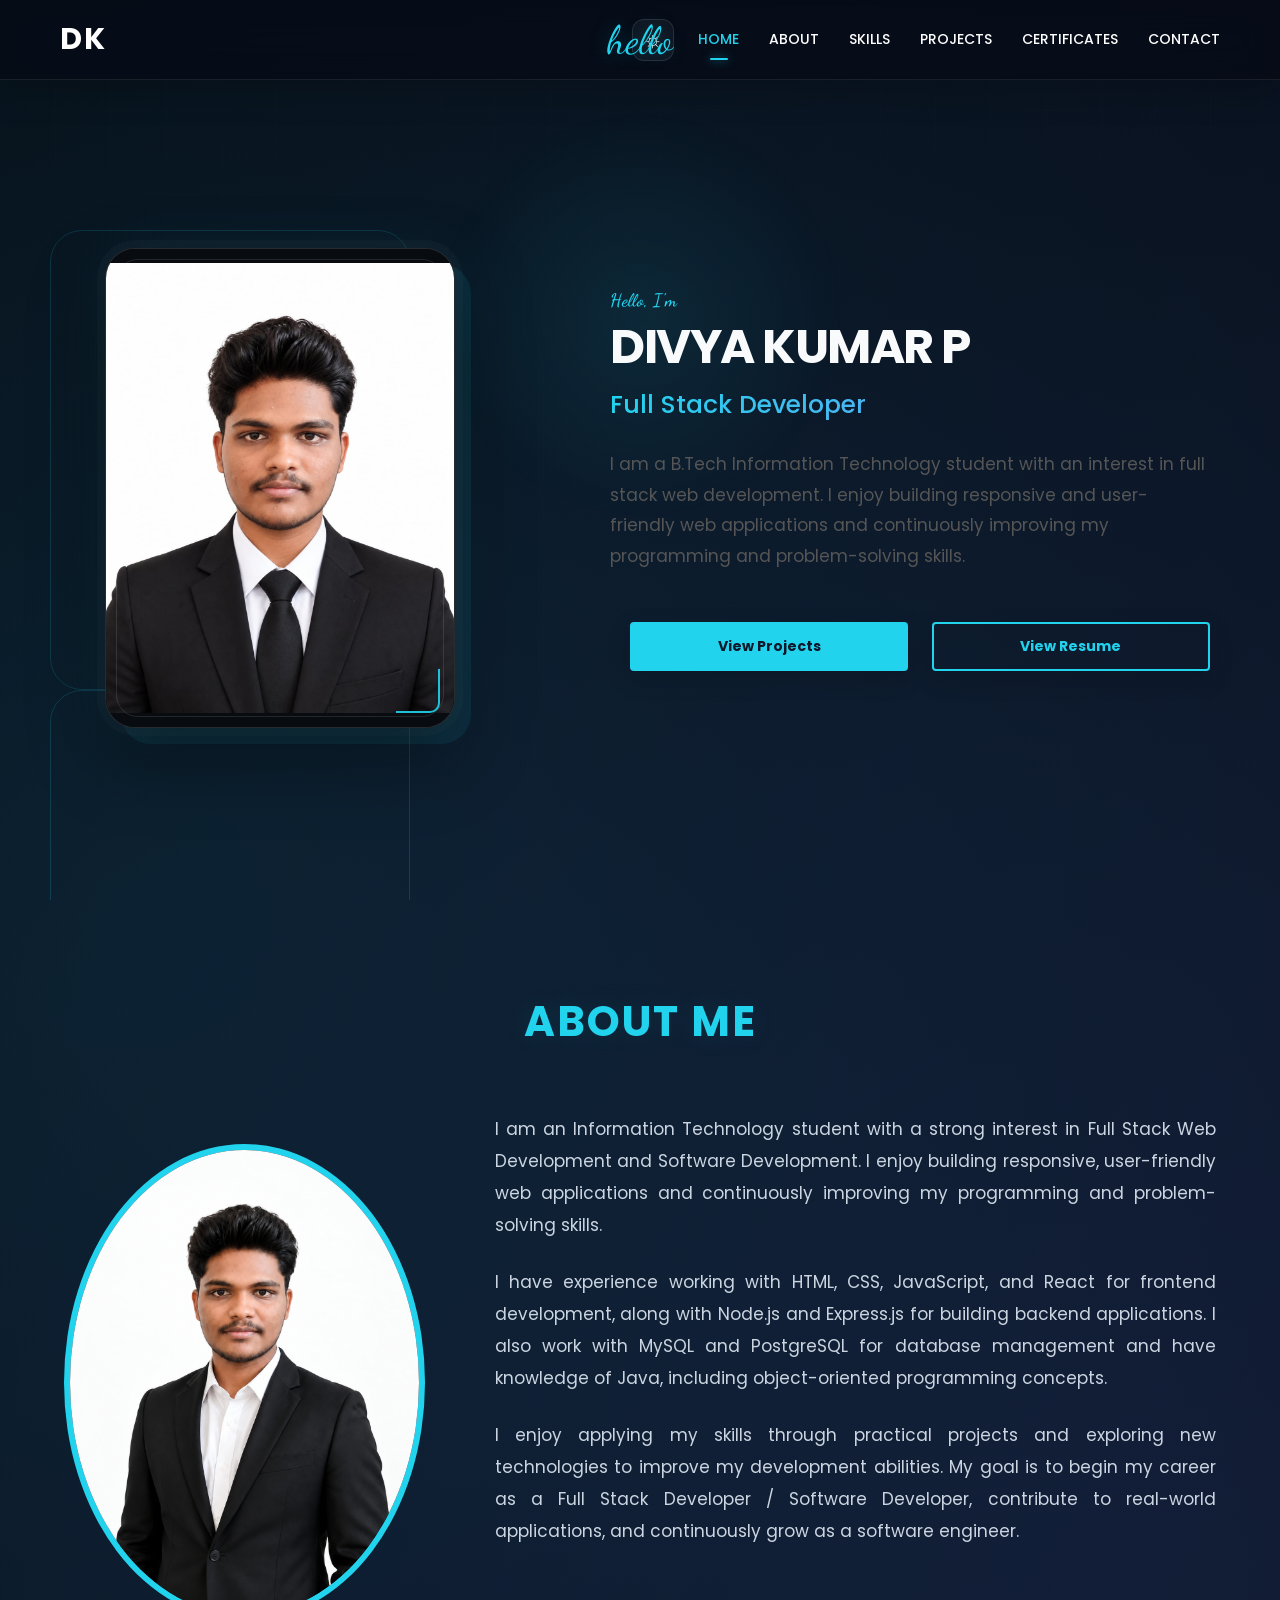
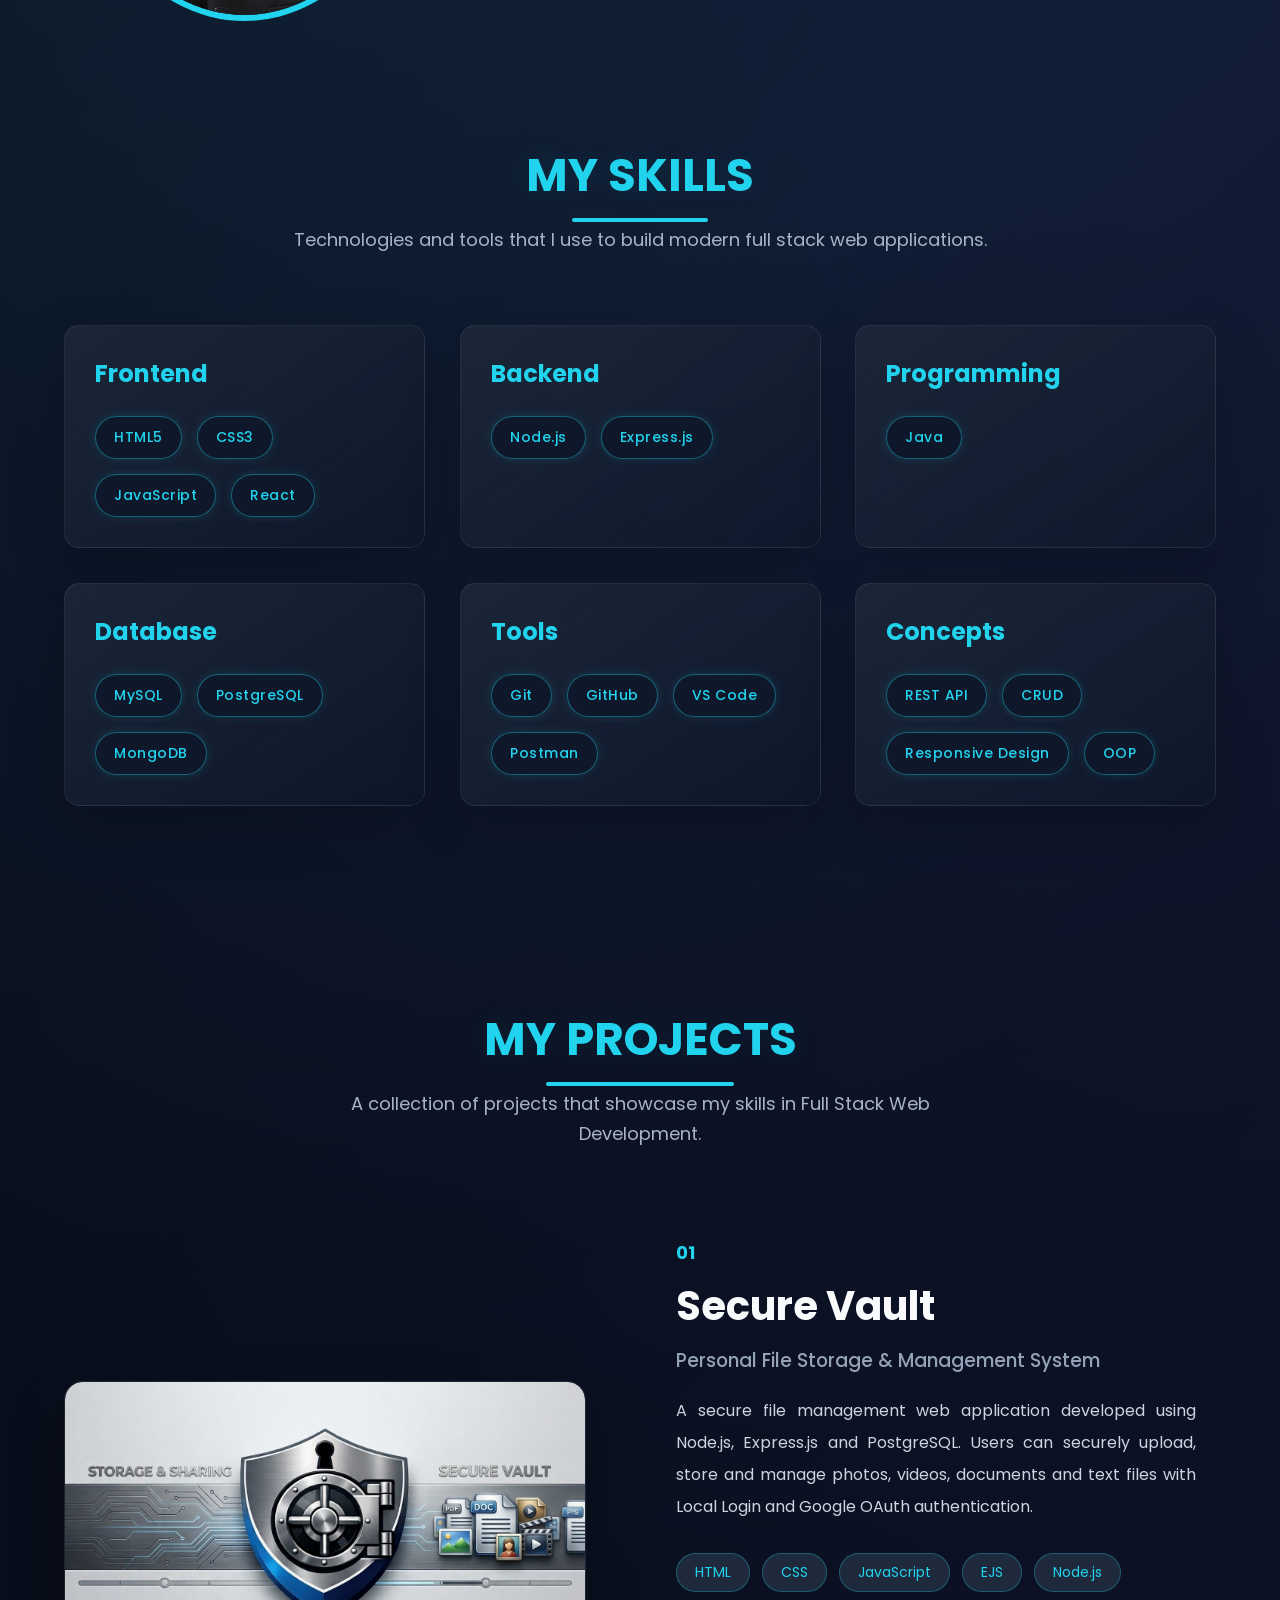
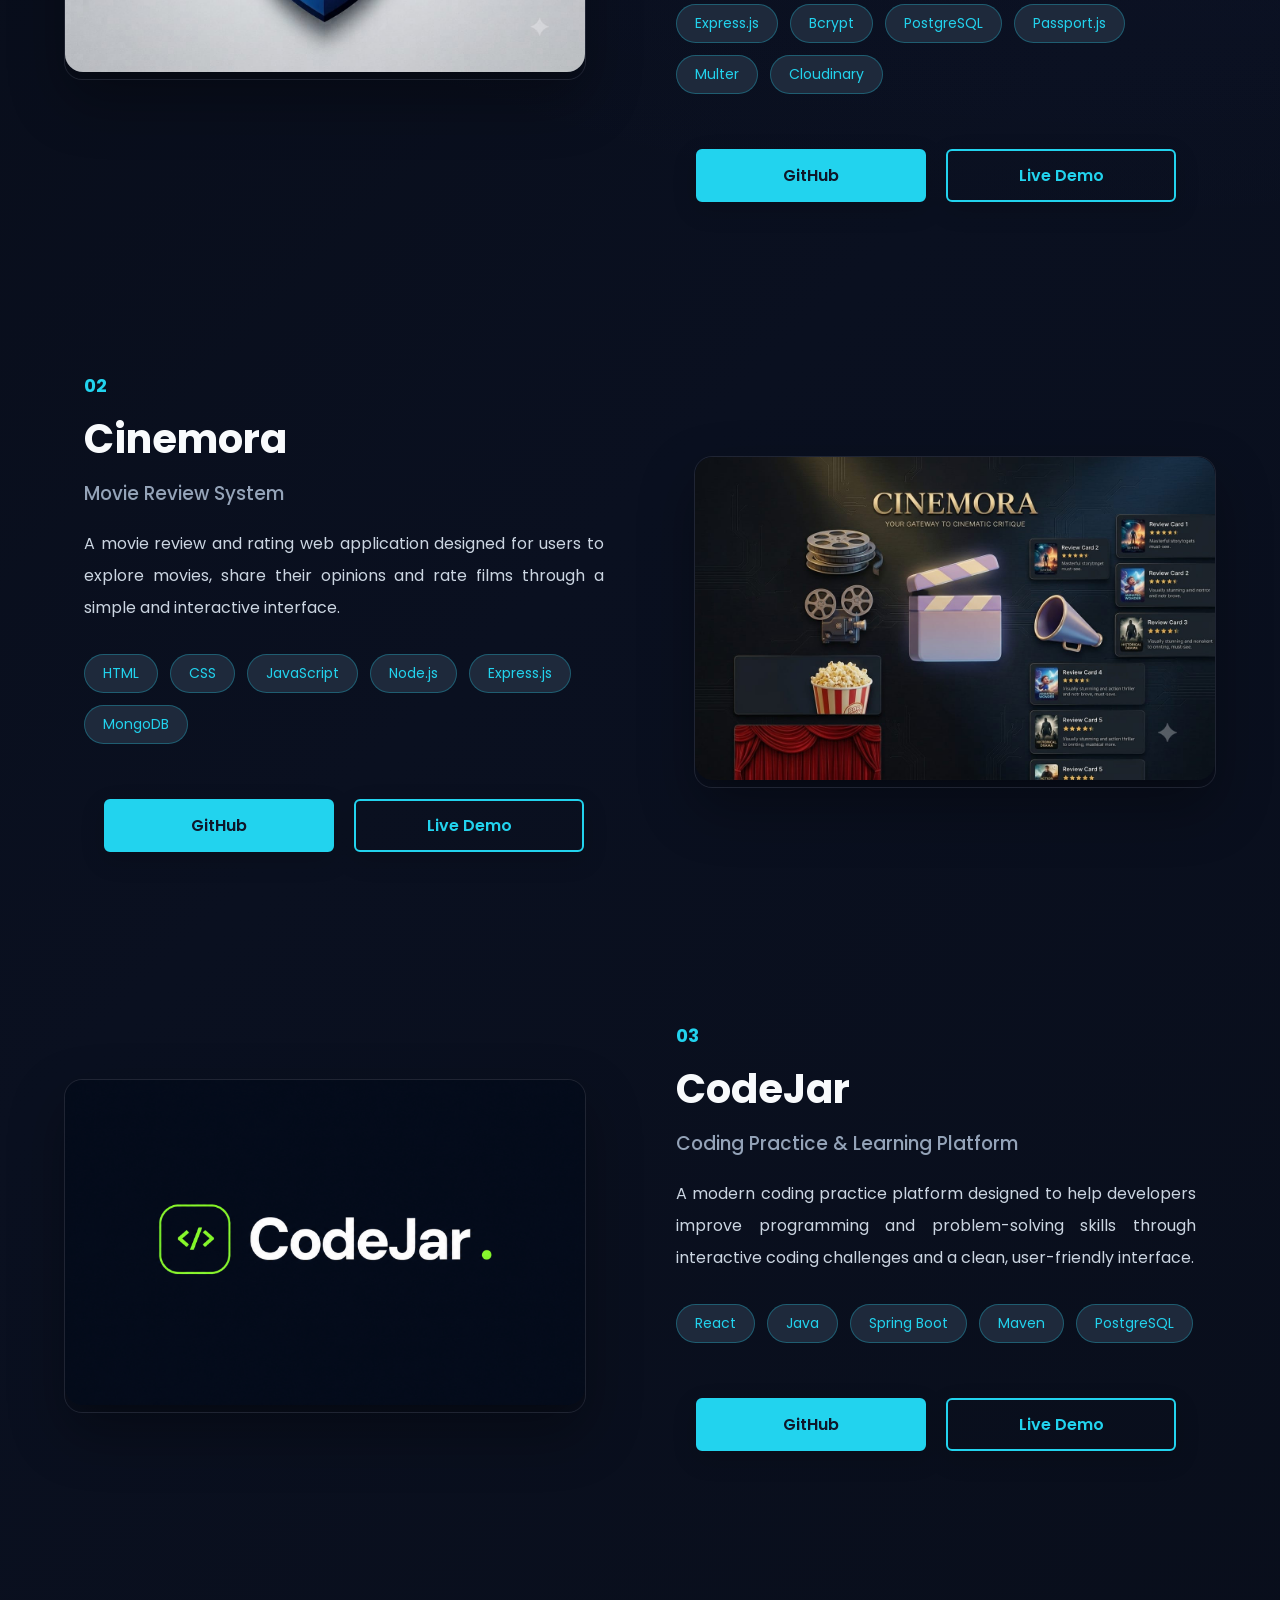
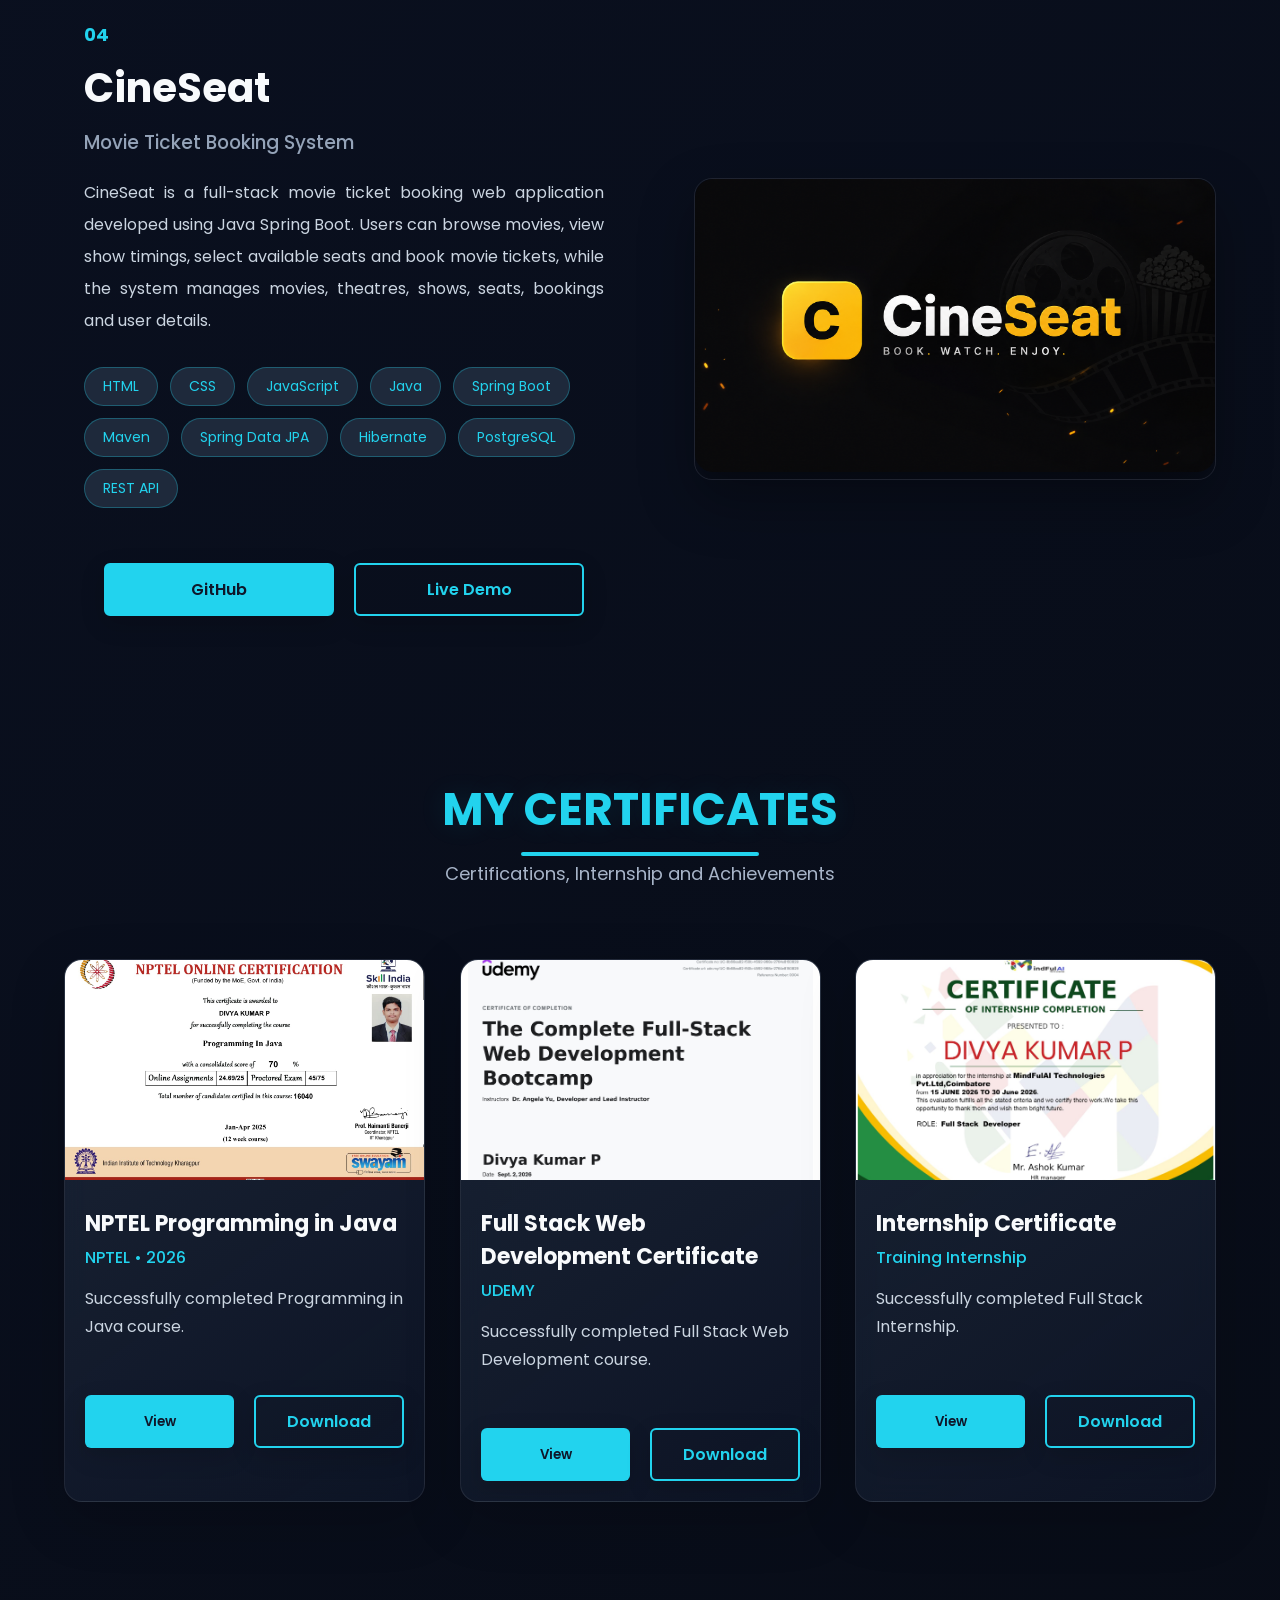
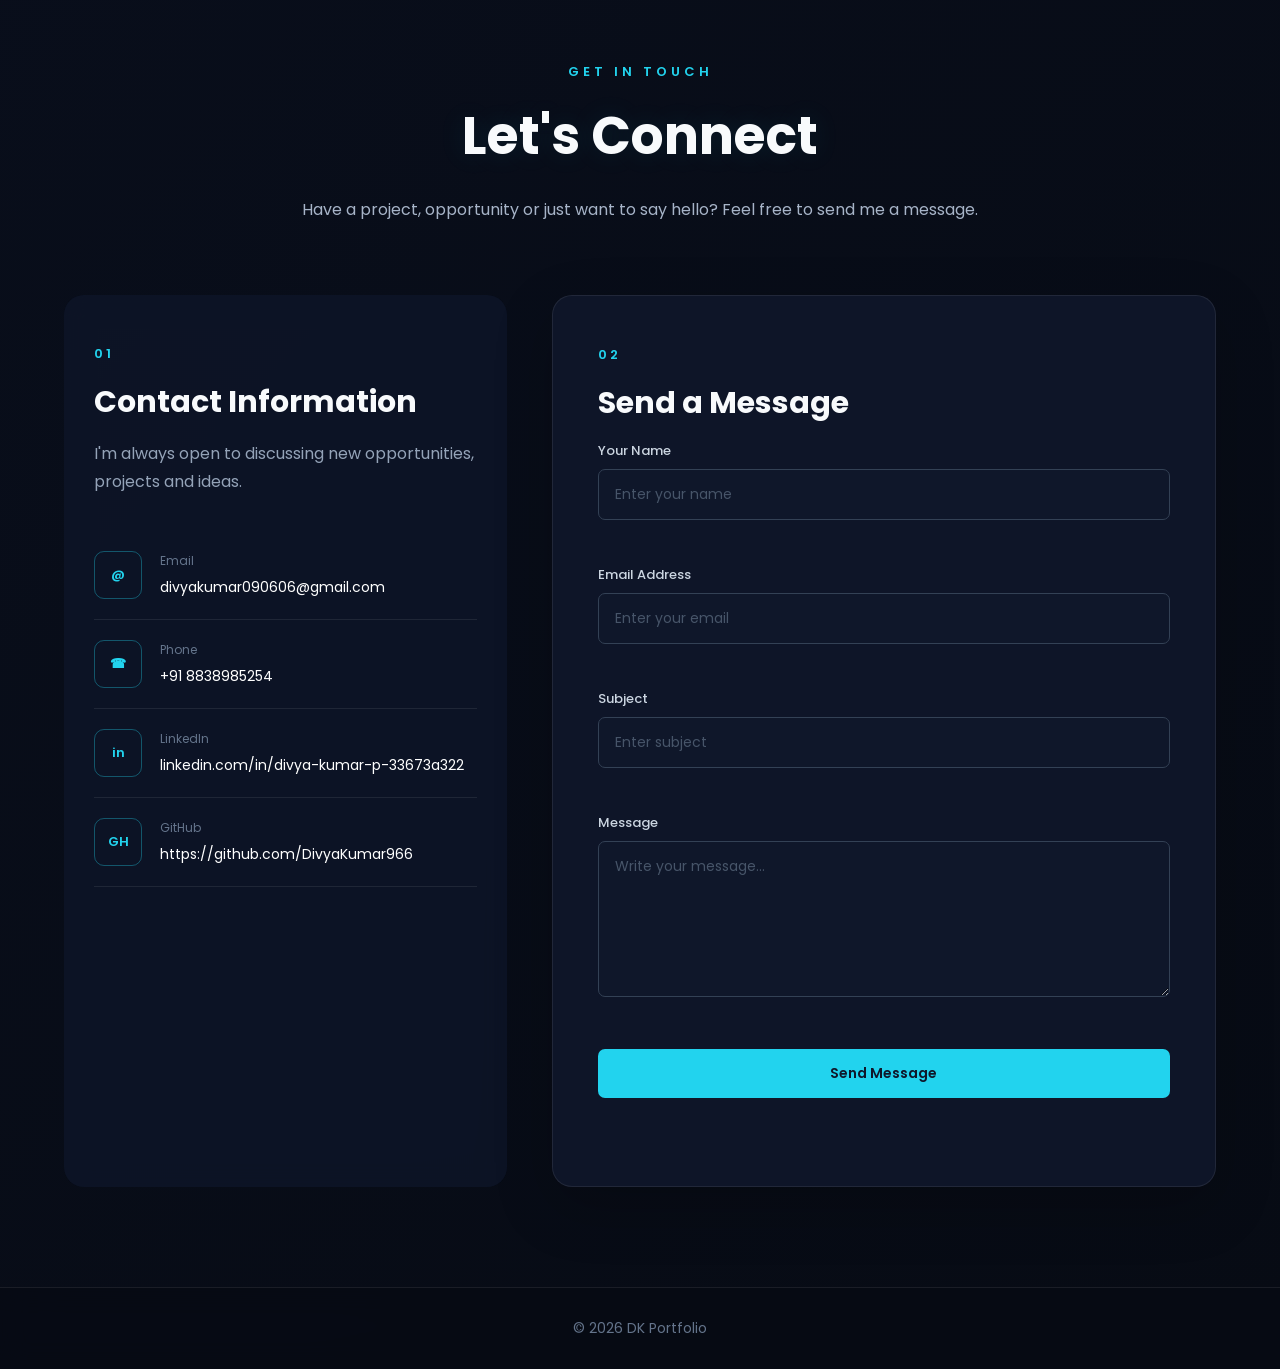
==== commit 56983c3c: "Update portfolio" ====
--- a/index.html
+++ b/index.html
@@ -128,9 +128,9 @@
                 <div class="photo-halo"></div>
 
                 <div class="profile-image">
-                    <img class="home-photo home-photo-dark" src="./images/home-dark.png"
+                    <img class="home-photo home-photo-dark" src="./images/Profile Black.jpeg"
                         alt="Divya Kumar - dark mode profile">
-                    <img class="home-photo home-photo-light" src="./images/home-light.png"
+                    <img class="home-photo home-photo-light" src="./images/Profile White.jpeg"
                         alt="Divya Kumar - light mode profile">
                 </div>
 
@@ -202,7 +202,7 @@
                 <div class="about_main">
 
                     <div class="about_image">
-                        <img src="./photo.png" alt="Divya Kumar">
+                        <img src="./images/Profile.png" alt="Divya Kumar">
                     </div>
 
                     <div class="about_info">
@@ -383,15 +383,41 @@
                             data-img="./images/JAVA CERTIFICATE.jpeg">View</button><a
                             href="./images/JAVA CERTIFICATE.jpeg" download>Download</a></div>
                 </div>
-
-                <div class="certificate-card">
-                    <img src="./images/MINDUFL AI.jpeg" alt="Internship">
-                    <h2>Internship Certificate</h2>
-                    <h4>Training Internship</h4>
-                    <p>Successfully completed Full Stack Internship.</p>
+                 <div class="certificate-card">
+                    <img src="./images/UDEMY CERTIFICATE.jpg" alt="Internship">
+                    <h2>Full Stack Web Development Certificate</h2>
+                    <h4>UDEMY</h4>
+                    <p>Successfully completed Full Stack Web Development course.</p>
                     <div class="buttons"><button class="viewBtn" data-img="./images/MINDUFL AI.jpeg">View</button><a
                             href="./images/MINDUFL AI.jpeg" download>Download</a></div>
                 </div>
+
+                 <div class="certificate-card">
+
+        <img src="./images/MINDUFL AI.jpeg" alt="Internship">
+
+        <h2>Internship Certificate</h2>
+
+        <h4>Training Internship</h4>
+
+        <p>
+            Successfully completed Full Stack Internship.
+        </p>
+
+        <div class="buttons">
+
+            <button class="viewBtn"
+                data-img="./images/MINDUFL AI.jpeg">
+                View
+            </button>
+
+            <a href="./images/MINDUFL AI.jpeg" download>
+                Download
+            </a>
+
+        </div>
+
+    </div>
 
                 <!-- <div class="certificate-card">
                     <img src="./images/workshop.jpg" alt="Workshop">
@@ -453,12 +479,11 @@
                         <div class="info-icon">in</div>
                         <div><span>LinkedIn</span><a
                                 href="https://www.linkedin.com/in/divya-kumar-p-33673a322?utm_source=share_via&utm_content=profile&utm_medium=member_android"
-                                target="_blank">LinkedIn Profile</a></div>
+                                target="_blank">linkedin.com/in/divya-kumar-p-33673a322</a></div>
                     </div>
                     <div class="info-item">
                         <div class="info-icon">GH</div>
-                        <div><span>GitHub</span><a href="https://github.com/DivyaKumar966" target="_blank">GitHub
-                                Profile</a></div>
+                        <div><span>GitHub</span><a href="https://github.com/DivyaKumar966" target="_blank">https://github.com/DivyaKumar966</a></div>
                     </div>
                 </section>
 
--- a/index.css
+++ b/index.css
@@ -1,85 +1,102 @@
-
-*{
-    margin:0;
-    padding:0;
-    box-sizing:border-box;
-    font-family:'Poppins',sans-serif;
-}
-
-body{
-    background:#0f172a;
-    color:#fff;
-}
+* {
+    margin: 0;
+    padding: 0;
+    box-sizing: border-box;
+    font-family: 'Poppins', sans-serif;
+}
+
+html {
+    scroll-behavior: smooth;
+}
+
+body {
+    background: #0f172a;
+    color: #fff;
+}
+
 
 /* ===========================
    HEADER
 =========================== */
 
-.header{
-    position:sticky;
-    top:0;
-    z-index:1000;
-
-    display:flex;
-    justify-content:space-between;
-    align-items:center;
-
-    height:80px;
-    padding:0 60px;
-
-    background:#111827;
-    border-bottom:1px solid rgba(255,255,255,.08);
-}
-
-/* Logo */
-
-.left a{
-    text-decoration:none;
-}
-
-.left p{
-    color:#ffffff;
-    font-size:30px;
-    font-weight:700;
-    letter-spacing:2px;
-}
-
-/* Hello */
-
-.header-hello{
-    position:absolute;
-
-    left:50%;
-    top:50%;
-
-    transform:translate(-50%,-50%);
-
-    font-family:'Dancing Script',cursive;
-    font-size:40px;
-    color:#22d3ee;
-
-    pointer-events:none;
-}
-
-/* Navigation */
-
-.right{
-    display:flex;
-    gap:30px;
-}
-
-.right a{
-    text-decoration:none;
-    color:#fff;
-    font-size:14px;
-    font-weight:500;
-    transition:.3s;
-}
-
-.right a:hover{
-    color:#22d3ee;
-}
+.header {
+    position: sticky;
+    top: 0;
+    z-index: 1000;
+
+    display: flex;
+    justify-content: space-between;
+    align-items: center;
+
+    height: 80px;
+    padding: 0 60px;
+
+    background: #111827;
+    border-bottom: 1px solid rgba(255, 255, 255, 0.08);
+}
+
+
+/* ===========================
+   LOGO
+=========================== */
+
+.left a {
+    text-decoration: none;
+}
+
+.left p {
+    color: #ffffff;
+    font-size: 30px;
+    font-weight: 700;
+    letter-spacing: 2px;
+}
+
 .logo a:hover {
+    color: #22d3ee;
+}
+
+
+/* ===========================
+   HEADER HELLO
+=========================== */
+
+.header-hello {
+    position: absolute;
+
+    left: 50%;
+    top: 50%;
+
+    transform: translate(-50%, -50%);
+
+    font-family: 'Dancing Script', cursive;
+    font-size: 40px;
+
+    color: #22d3ee;
+
+    pointer-events: none;
+}
+
+
+/* ===========================
+   NAVIGATION
+=========================== */
+
+.right {
+    display: flex;
+    gap: 30px;
+}
+
+.right a {
+    text-decoration: none;
+    color: #fff;
+
+    font-size: 14px;
+    font-weight: 500;
+
+    transition: 0.3s;
+}
+
+.right a:hover {
     color: #22d3ee;
 }
 
@@ -97,10 +114,12 @@
     font-size: 14px;
     font-weight: 500;
 
-    transition: .3s;
-}
-
-/* Small underline */
+    transition: 0.3s;
+}
+
+
+/* Navigation underline */
+
 nav a::after {
     content: "";
 
@@ -116,19 +135,20 @@
 
     transform: translateX(-50%);
 
-    transition: .3s;
+    transition: 0.3s;
 }
 
 nav a:hover {
     color: #22d3ee;
 }
 
-/* Line appears on hover */
 nav a:hover::after {
     width: 18px;
 }
 
+
 /* Active page */
+
 nav a.active {
     color: #22d3ee;
 }
@@ -143,7 +163,6 @@
 ================================== */
 
 .index_main {
-
     min-height: calc(100vh - 75px);
 
     display: flex;
@@ -162,7 +181,6 @@
 ================================== */
 
 .profile-design {
-
     position: relative;
 
     width: 420px;
@@ -177,7 +195,6 @@
 ================================== */
 
 .layer {
-
     position: absolute;
 
     width: 350px;
@@ -191,7 +208,6 @@
 /* Green Layer */
 
 .layer-1 {
-
     background-color: #008c8c;
 
     transform: rotate(5deg);
@@ -201,7 +217,6 @@
 /* Grey Layer */
 
 .layer-2 {
-
     background-color: #eeeeee;
 
     transform: rotate(-4deg);
@@ -213,7 +228,6 @@
 ================================== */
 
 .profile-image {
-
     position: absolute;
 
     width: 350px;
@@ -231,9 +245,7 @@
     z-index: 5;
 }
 
-
 .profile-image img {
-
     width: 100%;
     height: 100%;
 
@@ -243,26 +255,14 @@
 }
 
 
-/* If you want black & white image,
-   uncomment this:
-
-.profile-image img {
-    filter: grayscale(100%);
-}
-
-*/
-
-
 /* ==================================
    IMAGE TAGS
 ================================== */
 
 .tag {
-
     position: absolute;
 
     background-color: #22d3ee;
-
     color: white;
 
     padding: 9px 17px;
@@ -279,9 +279,7 @@
 /* Developer Tag */
 
 .tag-left {
-
     left: -10px;
-
     top: 105px;
 }
 
@@ -289,9 +287,7 @@
 /* Full Stack Tag */
 
 .tag-top {
-
     right: 0;
-
     top: 10px;
 }
 
@@ -299,9 +295,7 @@
 /* Java Tag */
 
 .tag-bottom {
-
     right: 10px;
-
     bottom: 10px;
 }
 
@@ -311,9 +305,7 @@
 ================================== */
 
 .mainContent {
-
     width: 100%;
-
     max-width: 620px;
 }
 
@@ -321,11 +313,9 @@
 /* Hello */
 
 .index_main .hello {
-
     color: #22d3ee;
 
     font-size: 18px;
-
     font-weight: 600;
 
     margin-bottom: 10px;
@@ -335,7 +325,6 @@
 /* Name */
 
 .name {
-
     font-size: 48px;
 
     line-height: 1.1;
@@ -347,7 +336,6 @@
 /* Role */
 
 .role {
-
     font-size: 25px;
 
     font-weight: 500;
@@ -361,7 +349,6 @@
 /* Description */
 
 .description {
-
     font-size: 17px;
 
     line-height: 1.8;
@@ -377,7 +364,6 @@
 ================================== */
 
 .index_main .buttons {
-
     display: flex;
 
     gap: 15px;
@@ -385,9 +371,7 @@
     margin-top: 30px;
 }
 
-
 .index_main .buttons a {
-
     display: inline-block;
 
     padding: 12px 24px;
@@ -401,13 +385,14 @@
     border-radius: 4px;
 
     transition: 0.3s;
+
+    cursor: pointer;
 }
 
 
 /* Project Button */
 
 .project-btn {
-
     background-color: #22d3ee;
 
     color: white;
@@ -415,10 +400,8 @@
     border: 2px solid #22d3ee;
 }
 
-
 .project-btn:hover {
-
-    background-color:#0992a7;
+    background-color: #0992a7;
 
     border-color: #0992a7;
 }
@@ -427,15 +410,12 @@
 /* Resume Button */
 
 .resume-btn {
-
     color: #22d3ee;
 
     border: 2px solid #22d3ee;
 }
 
-
 .resume-btn:hover {
-
     background-color: #22d3ee;
 
     color: white;
@@ -449,41 +429,38 @@
 @media (max-width: 1050px) {
 
     .header {
-
         padding: 0 30px;
     }
 
-
     .right {
-
         gap: 15px;
     }
 
-
     .right a {
-
         font-size: 11px;
     }
 
+    nav {
+        gap: 15px;
+    }
+
+    nav a {
+        font-size: 11px;
+    }
 
     .index_main {
-
         gap: 40px;
 
         padding: 50px 30px;
     }
 
-
     .profile-design {
-
         width: 360px;
         height: 390px;
     }
 
-
     .layer,
     .profile-image {
-
         width: 300px;
         height: 330px;
 
@@ -491,12 +468,9 @@
         top: 30px;
     }
 
-
     .name {
-
         font-size: 40px;
     }
-
 }
 
 
@@ -506,46 +480,60 @@
 
 @media (max-width: 768px) {
 
-
-    @media(max-width:768px){
-
-    .header-hello{
-        display:none;
-    }
-
-}
-    /* Header */
+    /* ==========================
+       HEADER
+    ========================== */
 
     .header {
-
         flex-direction: column;
 
         padding: 20px;
 
         gap: 20px;
-    }
-
+
+        height: auto;
+
+        position: relative;
+    }
+
+    .header-hello {
+        display: none;
+    }
 
     .right {
-
         justify-content: center;
 
         flex-wrap: wrap;
 
         gap: 15px;
-    }
-
+
+        width: 100%;
+    }
 
     .right a {
-
         font-size: 11px;
     }
 
-
-    /* Main */
+    nav {
+        justify-content: center;
+
+        flex-wrap: wrap;
+
+        gap: 15px;
+
+        width: 100%;
+    }
+
+    nav a {
+        font-size: 11px;
+    }
+
+
+    /* ==========================
+       MAIN
+    ========================== */
 
     .index_main {
-
         flex-direction: column;
 
         min-height: auto;
@@ -553,21 +541,24 @@
         gap: 40px;
 
         padding: 50px 20px;
-    }
-
-
-    /* Profile */
+
+        width: 100%;
+    }
+
+
+    /* ==========================
+       PROFILE
+    ========================== */
 
     .profile-design {
-
         width: 320px;
         height: 350px;
-    }
-
+
+        flex-shrink: 0;
+    }
 
     .layer,
     .profile-image {
-
         width: 270px;
         height: 300px;
 
@@ -576,81 +567,122 @@
     }
 
 
+    /* ==========================
+       TAGS
+    ========================== */
+
     .tag {
-
         font-size: 9px;
 
         padding: 7px 12px;
     }
 
-
     .tag-left {
-
         left: -5px;
-
         top: 85px;
     }
 
-
     .tag-top {
-
         right: 0;
-
         top: 5px;
     }
 
-
     .tag-bottom {
-
         right: 5px;
-
         bottom: 5px;
     }
 
 
-    /* Content */
+    /* ==========================
+       CONTENT
+    ========================== */
 
     .mainContent {
+        width: 100%;
+
+        max-width: 620px;
 
         text-align: center;
-    }
-
-
-    .hello {
-
+
+        position: relative;
+
+        z-index: 20;
+    }
+
+    .index_main .hello {
         font-size: 16px;
     }
 
-
     .name {
-
         font-size: 35px;
     }
 
-
     .role {
-
         font-size: 21px;
     }
 
-
     .description {
-
         font-size: 15px;
 
         line-height: 1.7;
     }
 
 
-    /* Buttons */
-
-    .buttons {
+    /* ==========================
+       MOBILE BUTTONS
+    ========================== */
+
+    .index_main .buttons {
+        display: flex;
+
+        width: 100%;
 
         justify-content: center;
+        align-items: center;
+
+        gap: 12px;
+
+        margin-top: 30px;
 
         flex-wrap: wrap;
-    }
-
+
+        position: relative;
+
+        z-index: 100;
+    }
+
+    .index_main .buttons a {
+        display: inline-flex;
+
+        align-items: center;
+        justify-content: center;
+
+        min-width: 140px;
+        min-height: 46px;
+
+        padding: 12px 20px;
+
+        position: relative;
+
+        z-index: 101;
+
+        pointer-events: auto;
+
+        cursor: pointer;
+
+        visibility: visible;
+
+        opacity: 1;
+    }
+
+    .project-btn,
+    .resume-btn {
+        pointer-events: auto;
+
+        visibility: visible;
+
+        opacity: 1;
+    }
 }
 
 
@@ -661,22 +693,12 @@
 @media (max-width: 400px) {
 
     .profile-design {
-
         width: 280px;
         height: 310px;
     }
-    @media(max-width:768px){
-
-    .header-hello{
-        display:none;
-    }
-
-}
-
 
     .layer,
     .profile-image {
-
         width: 235px;
         height: 260px;
 
@@ -684,11 +706,49 @@
         top: 22px;
     }
 
-
     .name {
-
         font-size: 30px;
     }
 
-}
-
+    .role {
+        font-size: 19px;
+    }
+
+    .description {
+        font-size: 14px;
+    }
+
+
+    /* ==========================
+       SMALL MOBILE BUTTONS
+    ========================== */
+
+    .index_main .buttons {
+        width: 100%;
+
+        gap: 10px;
+
+        margin-top: 25px;
+    }
+
+    .index_main .buttons a {
+        min-width: 125px;
+
+        min-height: 44px;
+
+        padding: 11px 16px;
+
+        font-size: 13px;
+
+        display: inline-flex;
+
+        align-items: center;
+        justify-content: center;
+
+        visibility: visible;
+
+        opacity: 1;
+
+        pointer-events: auto;
+    }
+}
